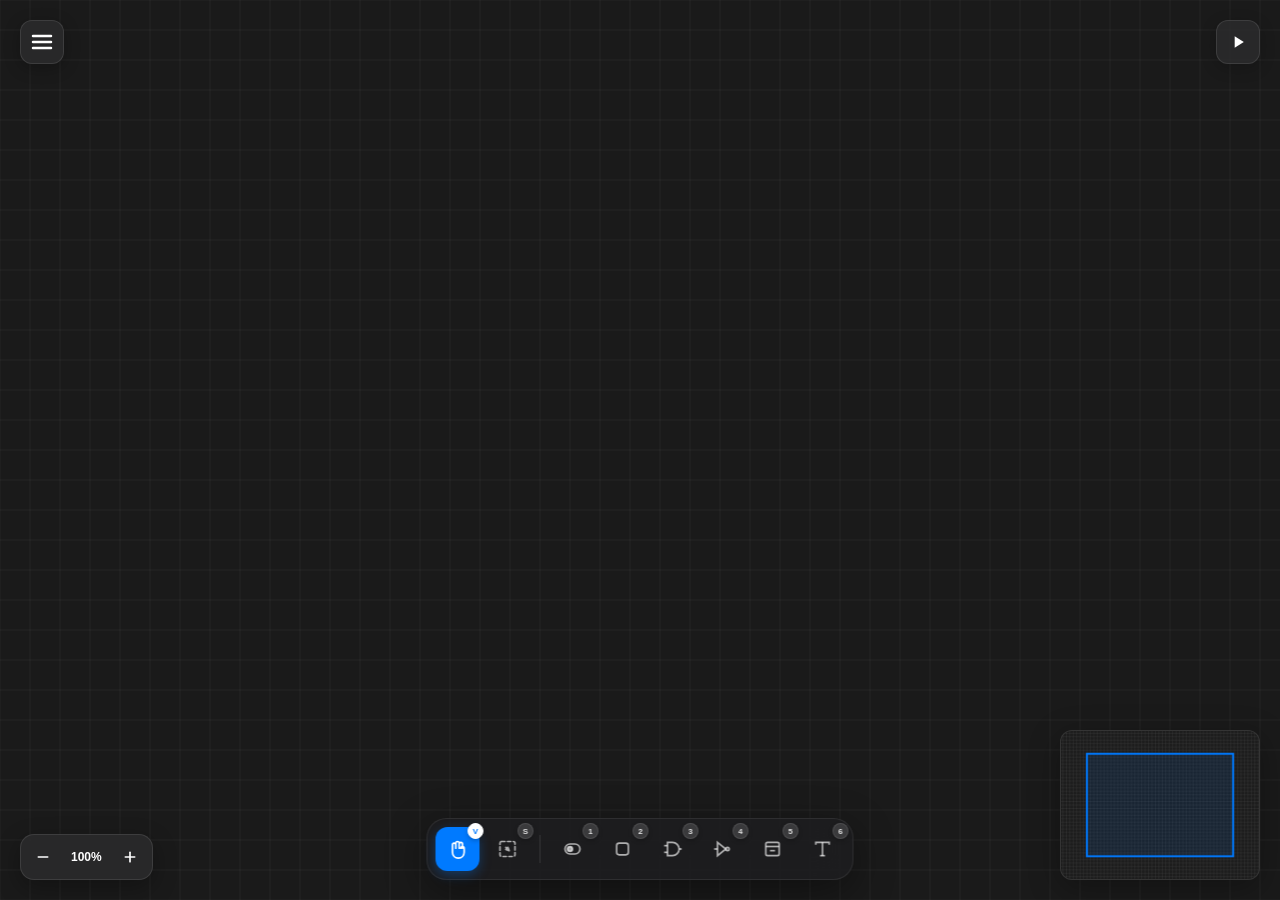
==== index.html @ 26de9832 "chore: adding workspace features" ====
<!doctype html>
<html lang="en">
  <head>
    <meta charset="UTF-8" />
    <meta
      name="viewport"
      content="width=device-width, initial-scale=1.0, maximum-scale=1.0, user-scalable=no"
    />
    <title>Logic Gate Simulator</title>
    <style>
      :root {
        /* Theme Colors */
        --color-canvas-bg: #1a1a1a;
        --color-panel-bg: rgba(30, 30, 30, 0.8);
        --color-panel-bg-opaque: rgba(30, 30, 32, 0.95);
        --color-dropdown-bg: rgba(30, 30, 32, 0.95);
        --color-button-bg: rgba(44, 44, 46, 0.8);
        --color-button-hover: rgba(60, 60, 62, 0.9);
        --color-nav-bg: rgba(30, 30, 32, 0.85);
        --color-editor-bg: #2c2c2e;
        --color-modal-bg: rgba(30, 30, 30, 0.95);
        --color-tooltip-bg: rgba(15, 15, 17, 0.95);
        --color-overlay-bg: rgba(0, 0, 0, 0.6);
        --color-badge-bg: #3a3a3c;
        
        /* Borders & Dividers */
        --color-border-default: rgba(255, 255, 255, 0.1);
        --color-border-subtle: rgba(255, 255, 255, 0.08);
        --color-border-divider: rgba(255, 255, 255, 0.12);
        --color-border-minimal: rgba(255, 255, 255, 0.05);

        /* Action & Accent Tones */
        --color-primary: #007aff;
        --color-primary-hover: #0066cc;
        --color-success: #34c759;
        --color-success-bg: rgba(52, 199, 89, 0.15);
        --color-success-border: rgba(52, 199, 89, 0.3);
        --color-success-hover: rgba(52, 199, 89, 0.25);
        --color-warning: #ffd60a;
        --color-warning-bg: rgba(255, 255, 255, 0.15);

        /* Text Variations */
        --color-text-main: #ffffff;
        --color-text-subtle: #f5f5f7;
        --color-text-muted: rgba(255, 255, 255, 0.65);
        --color-text-dimmed: rgba(255, 255, 255, 0.4);
        --color-text-badge: rgba(255, 255, 255, 0.85);
        --color-text-close: rgba(255, 255, 255, 0.6);
        --color-text-desc: rgba(255, 255, 255, 0.8);
      }

      * {
        margin: 0;
        padding: 0;
        box-sizing: border-box;
      }

      body {
        font-family:
          -apple-system, BlinkMacSystemFont, "Segoe UI", Roboto, sans-serif;
        overflow: hidden;
        background: var(--color-canvas-bg);
        width: 100vw;
        height: 100vh;
        /* Prevent bouncing on mobile */
        overscroll-behavior-y: none;
      }

      #canvas {
        display: block;
        cursor: grab;
        position: fixed;
        top: 0;
        left: 0;
        width: 100%;
        height: 100%;
        touch-action: none; /* Let JS handle touch entirely */
      }

      #canvas.grabbing {
        cursor: grabbing;
      }

      /* Minimap Styles */
      #minimap {
        position: fixed;
        bottom: 20px;
        right: 20px;
        width: 200px;
        height: 150px;
        background: var(--color-panel-bg);
        backdrop-filter: blur(10px);
        border: 1px solid var(--color-border-default);
        border-radius: 12px;
        box-shadow: 0 8px 32px rgba(0, 0, 0, 0.3);
        z-index: 1000;
        cursor: crosshair;
        touch-action: none;
      }

      /* CSS Tooltip Implementation */
      [data-tooltip] {
        position: relative;
      }
      [data-tooltip]::after {
        content: attr(data-tooltip);
        position: absolute;
        background: var(--color-tooltip-bg);
        backdrop-filter: blur(4px);
        border: 1px solid var(--color-border-default);
        color: var(--color-text-main);
        padding: 6px 10px;
        border-radius: 6px;
        font-size: 11px;
        font-weight: 500;
        white-space: nowrap;
        pointer-events: none;
        opacity: 0;
        transition: all 0.15s cubic-bezier(0.16, 1, 0.3, 1);
        box-shadow: 0 4px 12px rgba(0, 0, 0, 0.3);
        z-index: 10000;
      }
      [data-tooltip]:hover::after {
        opacity: 1;
      }

      [data-tooltip-pos="top"]::after {
        bottom: 125%;
        left: 50%;
        transform: translate(-50%, 4px);
      }
      [data-tooltip-pos="top"]:hover::after {
        transform: translate(-50%, 0);
      }

      [data-tooltip-pos="bottom"]::after {
        top: 125%;
        left: 50%;
        transform: translate(-50%, -4px);
      }
      [data-tooltip-pos="bottom"]:hover::after {
        transform: translate(-50%, 0);
      }

      [data-tooltip-pos="left"]::after {
        top: 50%;
        right: 125%;
        transform: translate(4px, -50%);
      }
      [data-tooltip-pos="left"]:hover::after {
        transform: translate(0, -50%);
      }

      [data-tooltip-pos="right"]::after {
        top: 50%;
        left: 125%;
        transform: translate(-4px, -50%);
      }
      [data-tooltip-pos="right"]:hover::after {
        transform: translate(0, -50%);
      }

      /* Hamburger Action Menu */
      .hamburger-menu {
        position: fixed;
        top: 20px;
        left: 20px;
        z-index: 2500;
      }

      .menu-btn {
        background: var(--color-button-bg);
        backdrop-filter: blur(10px);
        border: 1px solid var(--color-border-default);
        color: var(--color-text-main);
        width: 44px;
        height: 44px;
        border-radius: 12px;
        cursor: pointer;
        display: flex;
        align-items: center;
        justify-content: center;
        transition: all 0.2s ease;
        box-shadow: 0 4px 16px rgba(0, 0, 0, 0.25);
      }

      .menu-btn:hover {
        background: var(--color-button-hover);
        transform: scale(1.05);
      }

      .menu-btn:active {
        transform: scale(0.95);
      }

      .menu-dropdown {
        position: absolute;
        top: 54px;
        left: 0;
        background: var(--color-dropdown-bg);
        backdrop-filter: blur(20px);
        border: 1px solid var(--color-border-default);
        border-radius: 14px;
        padding: 6px;
        width: 220px;
        display: none;
        flex-direction: column;
        gap: 2px;
        box-shadow: 0 10px 30px rgba(0, 0, 0, 0.4);
      }

      .menu-dropdown.show {
        display: flex;
      }

      .menu-item {
        background: transparent;
        border: none;
        color: var(--color-text-subtle);
        padding: 10px 14px;
        border-radius: 8px;
        cursor: pointer;
        font-size: 13px;
        font-weight: 500;
        display: flex;
        justify-content: space-between;
        align-items: center;
        text-align: left;
        transition: background 0.15s;
        outline: none;
      }

      .menu-item:hover {
        background: var(--color-border-default);
      }

      .menu-shortcut {
        font-size: 10px;
        color: var(--color-text-dimmed);
        background: var(--color-border-subtle);
        padding: 2px 6px;
        border-radius: 4px;
        font-family: monospace;
      }

      .menu-divider {
        height: 1px;
        background: var(--color-border-subtle);
        margin: 4px 8px;
      }

      /* Play/Pause Simulation Button */
      .sim-control-btn {
        position: fixed;
        top: 20px;
        right: 20px;
        z-index: 2500;
        background: var(--color-success-bg);
        color: var(--color-success);
        border: 1px solid var(--color-success-border);
        width: 44px;
        height: 44px;
        border-radius: 12px;
        cursor: pointer;
        display: flex;
        align-items: center;
        justify-content: center;
        transition: all 0.2s ease;
        box-shadow: 0 4px 16px rgba(0, 0, 0, 0.2);
        outline: none;
      }

      .sim-control-btn:hover {
        background: var(--color-success-hover);
        transform: scale(1.05);
      }

      .sim-control-btn:active {
        transform: scale(0.95);
      }

      .sim-control-btn.stopped {
        background: var(--color-button-bg);
        color: var(--color-text-main);
        border: 1px solid var(--color-border-default);
      }

      .sim-control-btn.stopped:hover {
        background: var(--color-button-hover);
      }

      .sim-control-btn.stopped .pause-icon {
        display: none;
      }

      .sim-control-btn:not(.stopped) .play-icon {
        display: none;
      }

      /* Zoom Controls Group */
      .zoom-group {
        position: fixed;
        bottom: 20px;
        left: 20px;
        z-index: 2500;
        display: flex;
        align-items: center;
        background: var(--color-button-bg);
        backdrop-filter: blur(10px);
        border: 1px solid var(--color-border-default);
        border-radius: 14px;
        padding: 4px;
        box-shadow: 0 8px 24px rgba(0, 0, 0, 0.3);
      }

      .zoom-btn {
        background: transparent;
        border: none;
        color: var(--color-text-main);
        width: 36px;
        height: 36px;
        border-radius: 10px;
        cursor: pointer;
        display: flex;
        align-items: center;
        justify-content: center;
        transition: background 0.15s, transform 0.1s;
        outline: none;
      }

      .zoom-btn:hover {
        background: var(--color-border-default);
      }

      .zoom-btn:active {
        transform: scale(0.9);
      }

      .zoom-indicator {
        padding: 0 10px;
        color: var(--color-text-main);
        font-size: 12px;
        font-weight: 600;
        cursor: pointer;
        user-select: none;
        min-width: 48px;
        text-align: center;
        transition: opacity 0.15s;
      }

      .zoom-indicator:hover {
        opacity: 0.8;
      }

      /* Floating Bottom Navigation Menu */
      .nav-bar {
        position: fixed;
        bottom: 20px;
        left: 50%;
        transform: translateX(-50%);
        background: var(--color-nav-bg);
        backdrop-filter: blur(20px);
        border: 1px solid var(--color-border-subtle);
        border-radius: 20px;
        padding: 8px;
        display: flex;
        gap: 6px;
        box-shadow: 0 12px 40px rgba(0, 0, 0, 0.4);
        z-index: 2500;
      }

      .nav-item {
        background: transparent;
        border: none;
        width: 44px;
        height: 44px;
        border-radius: 12px;
        color: var(--color-text-muted);
        cursor: pointer;
        display: flex;
        align-items: center;
        justify-content: center;
        position: relative;
        outline: none;
        transition: all 0.2s cubic-bezier(0.16, 1, 0.3, 1);
      }

      .nav-item:hover {
        background: var(--color-border-subtle);
        color: var(--color-text-main);
      }

      .nav-item:active {
        transform: scale(0.92);
      }

      .nav-item.active {
        background: var(--color-primary);
        color: var(--color-text-main);
        box-shadow: 0 4px 12px rgba(0, 122, 255, 0.3);
      }

      .nav-item.active:hover {
        background: var(--color-primary-hover);
      }

      .nav-divider {
        width: 1px;
        height: 28px;
        background: var(--color-border-divider);
        margin: auto 4px;
        flex-shrink: 0;
      }

      .nav-item .shortcut {
        position: absolute;
        top: -4px;
        right: -4px;
        background: var(--color-badge-bg);
        border: 1px solid var(--color-border-default);
        color: var(--color-text-badge);
        width: 16px;
        height: 16px;
        border-radius: 50%;
        display: flex;
        align-items: center;
        justify-content: center;
        font-size: 8px;
        font-weight: 700;
        box-shadow: 0 2px 4px rgba(0, 0, 0, 0.2);
        pointer-events: none;
      }

      .nav-item.active .shortcut {
        background: var(--color-text-main);
        color: var(--color-primary);
        border-color: var(--color-text-main);
      }

      .component-popup {
        position: fixed;
        background: var(--color-panel-bg-opaque);
        backdrop-filter: blur(10px);
        border-radius: 12px;
        padding: 8px;
        box-shadow: 0 8px 32px rgba(0, 0, 0, 0.5);
        z-index: 2000;
        display: none;
      }

      .component-popup.show {
        display: block;
      }

      .popup-item {
        padding: 12px 20px;
        color: var(--color-text-main);
        cursor: pointer;
        border-radius: 8px;
        transition: background 0.2s;
        font-size: 14px;
      }

      .popup-item:hover,
      .popup-item.selected {
        background: var(--color-border-default);
      }

      .label-editor {
        position: fixed;
        display: none;
        z-index: 3000;
        background: var(--color-editor-bg);
        color: var(--color-text-main);
        border: 2px solid var(--color-primary);
        border-radius: 6px;
        padding: 2px 6px;
        font-family: sans-serif;
        font-size: 14px;
        font-weight: 600;
        outline: none;
        min-width: 100px;
        box-shadow: 0 8px 24px rgba(0, 0, 0, 0.5);
      }

      /* Help & Workspace Modal Styles */
      .modal-overlay {
        position: fixed;
        top: 0;
        left: 0;
        width: 100vw;
        height: 100vh;
        background: var(--color-overlay-bg);
        backdrop-filter: blur(4px);
        z-index: 4000;
        display: flex;
        align-items: center;
        justify-content: center;
        opacity: 0;
        pointer-events: none;
        transition: opacity 0.2s;
      }

      .modal-overlay.show {
        opacity: 1;
        pointer-events: auto;
      }

      .help-content {
        background: var(--color-modal-bg);
        border: 1px solid var(--color-border-default);
        border-radius: 16px;
        padding: 24px;
        width: 520px;
        max-width: 90vw;
        max-height: 90vh;
        overflow-y: auto;
        box-shadow: 0 16px 48px rgba(0, 0, 0, 0.5);
        color: var(--color-text-main);
        transform: translateY(20px);
        transition: transform 0.2s;
      }

      .modal-overlay.show .help-content {
        transform: translateY(0);
      }

      .help-header {
        display: flex;
        justify-content: space-between;
        align-items: center;
        margin-bottom: 20px;
        border-bottom: 1px solid var(--color-border-default);
        padding-bottom: 12px;
      }

      .help-header h2 {
        font-size: 18px;
        font-weight: 600;
      }

      #closeHelpBtn, #closeWorkspaceBtn {
        background: none;
        border: none;
        color: var(--color-text-close);
        font-size: 24px;
        cursor: pointer;
        transition: color 0.2s;
        outline: none;
      }

      #closeHelpBtn:hover, #closeWorkspaceBtn:hover {
        color: var(--color-text-main);
      }

      .help-grid {
        display: flex;
        flex-direction: column;
        gap: 12px;
      }

      .help-row {
        display: flex;
        justify-content: space-between;
        align-items: center;
        border-bottom: 1px solid var(--color-border-minimal);
        padding-bottom: 8px;
      }

      .help-row:last-child {
        border-bottom: none;
        padding-bottom: 0;
      }

      .help-key {
        background: var(--color-warning-bg);
        padding: 4px 8px;
        border-radius: 6px;
        font-family: monospace;
        font-size: 13px;
        color: var(--color-warning);
      }

      .help-desc {
        font-size: 14px;
        color: var(--color-text-desc);
        text-align: right;
      }

      /* Workspace Custom List Styles */
      .workspace-item {
        display: flex;
        justify-content: space-between;
        align-items: center;
        padding: 12px 14px;
        background: rgba(255, 255, 255, 0.03);
        border: 1px solid var(--color-border-subtle);
        border-radius: 10px;
        transition: all 0.2s ease;
        margin-bottom: 8px;
      }
      .workspace-item:hover {
        background: rgba(255, 255, 255, 0.06);
        border-color: rgba(255, 255, 255, 0.15);
      }
      .workspace-item.active {
        border-color: var(--color-primary);
        background: rgba(0, 122, 255, 0.08);
      }
      .workspace-name-container {
        display: flex;
        flex-direction: column;
        gap: 3px;
        overflow: hidden;
        padding-right: 8px;
      }
      .workspace-name {
        font-weight: 600;
        font-size: 14px;
        color: var(--color-text-main);
        white-space: nowrap;
        text-overflow: ellipsis;
        overflow: hidden;
      }
      .workspace-status {
        font-size: 11px;
        color: var(--color-text-dimmed);
      }
      .workspace-item.active .workspace-status {
        color: var(--color-success);
        font-weight: 600;
      }
      .workspace-actions {
        display: flex;
        gap: 6px;
        flex-shrink: 0;
      }
      .workspace-action-btn {
        background: var(--color-button-bg);
        border: 1px solid var(--color-border-subtle);
        color: var(--color-text-subtle);
        padding: 6px 12px;
        border-radius: 8px;
        cursor: pointer;
        font-size: 12px;
        font-weight: 500;
        transition: all 0.15s ease;
      }
      .workspace-action-btn:hover {
        background: var(--color-button-hover);
        color: var(--color-text-main);
      }
      .workspace-action-btn.delete {
        color: #ff453a;
        border-color: rgba(255, 69, 58, 0.2);
      }
      .workspace-action-btn.delete:hover {
        background: rgba(255, 69, 58, 0.15);
        border-color: #ff453a;
      }
      #newWorkspaceName:focus {
        border-color: var(--color-primary) !important;
        outline: none;
      }

      /* Mobile Responsive Layout */
      @media (max-width: 768px) {
        .nav-bar {
          width: auto;
          max-width: 95vw;
          padding: 6px;
          gap: 4px;
          bottom: 12px;
          overflow-x: auto;
          justify-content: center;
          -webkit-overflow-scrolling: touch;
        }

        .nav-item {
          width: 38px;
          height: 38px;
          flex-shrink: 0;
        }

        .nav-item .shortcut {
          display: none; /* Hide shortcut badge on mobile */
        }

        #minimap {
          width: 110px !important;
          height: 82px !important;
          bottom: 70px;
          right: 12px;
        }

        .zoom-group {
          bottom: 70px;
          left: 12px;
          padding: 2px;
        }

        .zoom-btn {
          width: 32px;
          height: 32px;
        }

        .zoom-indicator {
          font-size: 11px;
          min-width: 40px;
        }

        /* Disable tooltips on mobile interfaces to avoid touch clutter */
        [data-tooltip]::after {
          display: none !important;
        }

        .help-content {
          width: 95vw;
          padding: 16px;
          margin: 10px;
        }
      }
    </style>
  </head>
  <body>
    <canvas id="canvas"></canvas>
    <canvas id="minimap"></canvas>

    <!-- Top Left Hamburger Menu -->
    <div class="hamburger-menu">
      <button class="menu-btn" id="menuBtn" data-tooltip="Menu" data-tooltip-pos="right">
        <svg width="24" height="24" viewBox="0 0 24 24" fill="none" stroke="currentColor" stroke-width="2.5" stroke-linecap="round">
          <line x1="3" y1="12" x2="21" y2="12"></line>
          <line x1="3" y1="6" x2="21" y2="6"></line>
          <line x1="3" y1="18" x2="21" y2="18"></line>
        </svg>
      </button>
      <div class="menu-dropdown" id="menuDropdown">
        <button class="menu-item" id="workspacesBtn">📂 Workspaces</button>
        <div class="menu-divider"></div>
        <button class="menu-item" id="createIcBtn">📦 Create IC <span class="menu-shortcut">G</span></button>
        <button class="menu-item" id="unpackIcBtn">💥 Unpack IC <span class="menu-shortcut">Shift+G</span></button>
        <div class="menu-divider"></div>
        <button class="menu-item" id="copyBtn">📄 Copy <span class="menu-shortcut">Ctrl+C</span></button>
        <button class="menu-item" id="pasteBtn">📋 Paste <span class="menu-shortcut">Ctrl+V</span></button>
        <button class="menu-item" id="deleteBtn">🗑 Delete <span class="menu-shortcut">Del</span></button>
        <div class="menu-divider"></div>
        <button class="menu-item" id="exportBtn">📤 Export</button>
        <button class="menu-item" id="importBtn">📥 Import</button>
        <div class="menu-divider"></div>
        <button class="menu-item" id="helpBtn">❓ Help <span class="menu-shortcut">H</span></button>
      </div>
    </div>

    <!-- Hidden File Import Element -->
    <input type="file" id="importInput" accept=".json" style="display: none" />

    <!-- Top Right Play/Pause Simulation Control -->
    <button class="sim-control-btn stopped" id="toggleSimBtn" data-tooltip="Play Simulation (Space)" data-tooltip-pos="left">
      <svg class="play-icon" width="20" height="20" viewBox="0 0 24 24" fill="currentColor">
        <path d="M8 5v14l11-7z"/>
      </svg>
      <svg class="pause-icon" width="20" height="20" viewBox="0 0 24 24" fill="currentColor">
        <path d="M6 19h4V5H6v14zm8-14v14h4V5h-4z"/>
      </svg>
    </button>

    <!-- Bottom Left Zoom Control Group -->
    <div class="zoom-group">
      <button id="zoomOutBtn" class="zoom-btn" data-tooltip="Zoom Out" data-tooltip-pos="top">
        <svg width="16" height="16" viewBox="0 0 24 24" fill="none" stroke="currentColor" stroke-width="2.5" stroke-linecap="round">
          <line x1="5" y1="12" x2="19" y2="12"/>
        </svg>
      </button>
      <div class="zoom-indicator" id="zoomIndicator" title="Reset View (Cmd/Ctrl + 0)" data-tooltip="Reset View" data-tooltip-pos="top">
        100%
      </div>
      <button id="zoomInBtn" class="zoom-btn" data-tooltip="Zoom In" data-tooltip-pos="top">
        <svg width="16" height="16" viewBox="0 0 24 24" fill="none" stroke="currentColor" stroke-width="2.5" stroke-linecap="round">
          <line x1="12" y1="5" x2="12" y2="19"/>
          <line x1="5" y1="12" x2="19" y2="12"/>
        </svg>
      </button>
    </div>

    <!-- Floating Bottom Navigation Menu (Icon-only with hotkey badges) -->
    <div class="nav-bar">
      <button class="nav-item active" id="modePan" data-tooltip="Pan Mode" data-tooltip-pos="top">
        <svg width="20" height="20" viewBox="0 0 24 24" fill="none" stroke="currentColor" stroke-width="2" stroke-linecap="round" stroke-linejoin="round">
          <path d="M18 11V6a2 2 0 0 0-2-2v0a2 2 0 0 0-2 2v5m0-5V5a2 2 0 0 0-2-2v0a2 2 0 0 0-2 2v6m0-6V7a2 2 0 0 0-2-2v0a2 2 0 0 0-2 2v9c0 4 3 7 7 7s7-3 7-7v-5a2 2 0 0 0-2-2v0a2 2 0 0 0-2 2"/>
        </svg>
        <span class="shortcut">V</span>
      </button>
      <button class="nav-item" id="modeSelect" data-tooltip="Select Mode" data-tooltip-pos="top">
        <svg width="20" height="20" viewBox="0 0 24 24" fill="none" stroke="currentColor" stroke-width="2" stroke-linecap="round" stroke-linejoin="round">
          <rect x="3" y="3" width="18" height="18" rx="2" stroke-dasharray="4 3"/>
          <path d="M10 10l4 4m0 0l-1.5-4M14 14l-4-1.5"/>
        </svg>
        <span class="shortcut">S</span>
      </button>
      <div class="nav-divider"></div>
      <button class="nav-item" data-type="input" data-tooltip="Input Toggle" data-tooltip-pos="top">
        <svg width="20" height="20" viewBox="0 0 24 24" fill="none" stroke="currentColor" stroke-width="2">
          <rect x="3" y="6" width="18" height="12" rx="6"/>
          <circle cx="9" cy="12" r="3" fill="currentColor"/>
        </svg>
        <span class="shortcut">1</span>
      </button>
      <button class="nav-item" data-type="output" data-tooltip="Output LED" data-tooltip-pos="top">
        <svg width="20" height="20" viewBox="0 0 24 24" fill="none" stroke="currentColor" stroke-width="2">
          <rect x="5" y="5" width="14" height="14" rx="3"/>
        </svg>
        <span class="shortcut">2</span>
      </button>
      <button class="nav-item" data-type="gate" data-tooltip="AND Gate" data-tooltip-pos="top">
        <svg width="20" height="20" viewBox="0 0 24 24" fill="none" stroke="currentColor" stroke-width="2">
          <path d="M6 4h6a8 8 0 0 1 8 8v0a8 8 0 0 1-8 8H6V4z"/>
          <line x1="2" y1="8" x2="6" y2="8"/>
          <line x1="2" y1="16" x2="6" y2="16"/>
          <line x1="20" y1="12" x2="23" y2="12"/>
        </svg>
        <span class="shortcut">3</span>
      </button>
      <button class="nav-item" data-type="not_gate" data-tooltip="NOT Gate" data-tooltip-pos="top">
        <svg width="20" height="20" viewBox="0 0 24 24" fill="none" stroke="currentColor" stroke-width="2">
          <polygon points="6,4 16,12 6,20"/>
          <circle cx="18" cy="12" r="2"/>
          <line x1="2" y1="12" x2="6" y2="12"/>
        </svg>
        <span class="shortcut">4</span>
      </button>
      <button class="nav-item" data-type="label_box" data-tooltip="Label Box" data-tooltip-pos="top">
        <svg width="20" height="20" viewBox="0 0 24 24" fill="none" stroke="currentColor" stroke-width="2">
          <rect x="4" y="4" width="16" height="16" rx="2"/>
          <line x1="4" y1="9" x2="20" y2="9"/>
          <path d="M9 14h6"/>
        </svg>
        <span class="shortcut">5</span>
      </button>
      <button class="nav-item" data-type="label" data-tooltip="Overlay Label" data-tooltip-pos="top">
        <svg width="20" height="20" viewBox="0 0 24 24" fill="none" stroke="currentColor" stroke-width="2">
          <polyline points="4,7 4,4 20,4 20,7"/>
          <line x1="12" y1="4" x2="12" y2="20"/>
          <line x1="9" y1="20" x2="15" y2="20"/>
        </svg>
        <span class="shortcut">6</span>
      </button>
    </div>

    <!-- Right-click or Connection Release Dropdown Panel -->
    <div class="component-popup" id="componentPopup">
      <div class="popup-item" data-type="input">Input</div>
      <div class="popup-item" data-type="output">Output</div>
      <div class="popup-item" data-type="gate">AND Gate</div>
      <div class="popup-item" data-type="not_gate">NOT Gate</div>
      <div class="popup-item" data-type="label_box">Label Box</div>
      <div class="popup-item" data-type="label">Label</div>
    </div>

    <!-- Help Modal -->
    <div class="modal-overlay" id="helpModal">
      <div class="help-content">
        <div class="help-header">
          <h2>Keyboard Shortcuts</h2>
          <button id="closeHelpBtn">&times;</button>
        </div>
        <div class="help-grid">
          <div class="help-row">
            <span class="help-key">H</span
            ><span class="help-desc">Show / Hide Help Menu</span>
          </div>
          <div class="help-row">
            <span class="help-key">Space</span
            ><span class="help-desc">Play / Pause Simulation</span>
          </div>
          <div class="help-row">
            <span class="help-key">1 - 6</span
            ><span class="help-desc">Add Component (6 for Overlay Label)</span>
          </div>
          <div class="help-row">
            <span class="help-key">V</span
            ><span class="shortcut">Pan Mode</span>
          </div>
          <div class="help-row">
            <span class="help-key">S</span
            ><span class="help-desc">Select Mode</span>
          </div>
          <div class="help-row">
            <span class="help-key">G</span
            ><span class="help-desc">Create Custom IC from Selection</span>
          </div>
          <div class="help-row">
            <span class="help-key">Shift + G</span
            ><span class="help-desc">Unpack / Explode Selected IC</span>
          </div>
          <div class="help-row">
            <span class="help-key">Cmd/Ctrl + Z</span
            ><span class="help-desc">Undo</span>
          </div>
          <div class="help-row">
            <span class="help-key">Cmd/Ctrl + Y / Shift+Z</span
            ><span class="help-desc">Redo</span>
          </div>
          <div class="help-row">
            <span class="help-key">Cmd/Ctrl + C</span
            ><span class="help-desc">Copy Selected</span>
          </div>
          <div class="help-row">
            <span class="help-key">Cmd/Ctrl + Shift + C</span
            ><span class="help-desc">Copy IC Internals</span>
          </div>
          <div class="help-row">
            <span class="help-key">Cmd/Ctrl + V</span
            ><span class="help-desc">Paste</span>
          </div>
          <div class="help-row">
            <span class="help-key">Cmd/Ctrl + A</span
            ><span class="help-desc">Select All</span>
          </div>
          <div class="help-row">
            <span class="help-key">Delete / Backspace</span
            ><span class="help-desc">Delete Selected</span>
          </div>
          <div class="help-row">
            <span class="help-key">Cmd/Ctrl + 0</span
            ><span class="help-desc">Reset View</span>
          </div>
          <div class="help-row">
            <span class="help-key">+ / -</span
            ><span class="help-desc">Zoom In / Zoom Out</span>
          </div>
          <div class="help-row">
            <span class="help-key">Escape</span
            ><span class="help-desc">Deselect / Cancel</span>
          </div>
          <div class="help-row">
            <span class="help-key">Double Click / Tap</span
            ><span class="help-desc">Reset Wire / Edit Label</span>
          </div>
        </div>
      </div>
    </div>

    <!-- Workspace Modal -->
    <div class="modal-overlay" id="workspaceModal">
      <div class="help-content" style="width: 450px;">
        <div class="help-header">
          <h2>Manage Workspaces</h2>
          <button id="closeWorkspaceBtn">&times;</button>
        </div>
        <div style="margin-bottom: 20px; display: flex; gap: 8px;">
          <input type="text" id="newWorkspaceName" placeholder="Workspace name..." style="flex: 1; padding: 10px 14px; border-radius: 8px; border: 1px solid var(--color-border-default); background: var(--color-editor-bg); color: var(--color-text-main); font-size: 14px;" />
          <button id="saveWorkspaceBtn" style="background: var(--color-primary); color: white; border: none; padding: 10px 16px; border-radius: 8px; font-weight: 500; cursor: pointer; transition: background 0.1s;">Save Current</button>
        </div>
        <div id="workspaceList" style="display: flex; flex-direction: column; max-height: 300px; overflow-y: auto; border-top: 1px solid var(--color-border-subtle); padding-top: 12px;">
          <!-- Managed workspaces generated programmatically -->
        </div>
      </div>
    </div>

    <input
      type="text"
      id="labelEditor"
      class="label-editor"
      autocomplete="off"
      spellcheck="false"
    />

    <script>
      const canvas = document.getElementById("canvas");
      const ctx = canvas.getContext("2d");
      const minimapCanvas = document.getElementById("minimap");
      const minimapCtx = minimapCanvas.getContext("2d");
      const popup = document.getElementById("componentPopup");
      const zoomIndicator = document.getElementById("zoomIndicator");
      const labelEditor = document.getElementById("labelEditor");
      const toggleSimBtn = document.getElementById("toggleSimBtn");
      const exportBtn = document.getElementById("exportBtn");
      const importBtn = document.getElementById("importBtn");
      const importInput = document.getElementById("importInput");
      const helpBtn = document.getElementById("helpBtn");
      const helpModal = document.getElementById("helpModal");
      const closeHelpBtn = document.getElementById("closeHelpBtn");
      const createIcBtn = document.getElementById("createIcBtn");
      const unpackIcBtn = document.getElementById("unpackIcBtn");
      const copyBtn = document.getElementById("copyBtn");
      const pasteBtn = document.getElementById("pasteBtn");
      const deleteBtn = document.getElementById("deleteBtn");

      // Workspace Control Elements
      const workspacesBtn = document.getElementById("workspacesBtn");
      const workspaceModal = document.getElementById("workspaceModal");
      const closeWorkspaceBtn = document.getElementById("closeWorkspaceBtn");
      const saveWorkspaceBtn = document.getElementById("saveWorkspaceBtn");
      const newWorkspaceNameInput = document.getElementById("newWorkspaceName");
      const workspaceList = document.getElementById("workspaceList");

      // Menu Toggle Elements
      const menuBtn = document.getElementById("menuBtn");
      const menuDropdown = document.getElementById("menuDropdown");

      // Design Token Theme Configuration (JavaScript/Canvas colors)
      const THEME = {
        // Canvas & Grid lines
        gridLine: "rgba(255, 255, 255, 0.05)",
        canvasBg: "#1a1a1a",

        // Selection & Component highlighting bounds
        selectionFill: "rgba(0, 122, 255, 0.15)",
        selectionStroke: "#007aff",
        highlightFill: "rgba(255, 214, 10, 0.1)",
        highlightStroke: "#ffd60a",

        // Label Box Components
        labelBoxSelectedBg: "rgba(30, 42, 58, 0.7)",
        labelBoxSelectedBorder: "#007aff",
        labelBoxDefaultBg: "rgba(38, 38, 38, 0.6)",
        labelBoxDefaultBorder: "#444444",
        labelBoxTextSelected: "#007aff",
        labelBoxTextDefault: "#8e8e93",
        labelBoxHandleSelected: "#007aff",
        labelBoxHandleDefault: "#444444",
        labelBoxGripSelected: "rgba(255, 255, 255, 0.6)",
        labelBoxGripDefault: "rgba(255, 255, 255, 0.2)",

        // Label Overlay Components
        labelOverlaySelectedBg: "rgba(0, 122, 255, 0.1)",
        labelOverlaySelectedStroke: "#007aff",
        labelOverlayText: "white",

        // Input & Output Components
        labelText: "#a2a2a7",
        inputActiveBg: "#34c759",
        inputInactiveBg: "#3a3a3c",
        knobBg: "white",
        outputActiveBg: "#34c759",
        outputInactiveBg: "#2c2c2e",
        outputActiveBorder: "#34c759",
        outputInactiveBorder: "#48484a",
        outputActiveGlow: "rgba(52, 199, 89, 0.4)",

        // Standard Logic Gates
        gateActiveBg: "#5856d6",
        gateInactiveBg: "#2c2c2e",
        gateActiveBorder: "#7d7aff",
        gateInactiveBorder: "#48484a",
        gateActiveText: "white",
        gateInactiveText: "#8e8e93",

        // Custom Integrated Circuits
        customIcBg: "#2c2c2e",
        customIcBorder: "#48484a",
        customIcLabel: "white",
        customIcPinLabel: "#a2a2a7",

        // Connectors / Pins
        pinInputFill: "#007aff",
        pinOutputFill: "#ff9500",
        pinSelectedStroke: "#ffd60a",
        pinSelectedGlow: "#ffd60a",
        pinCenterDot: "white",
        pinHoverGlowInputStart: "rgba(0, 122, 255, 0.4)",
        pinHoverGlowInputEnd: "rgba(0, 122, 255, 0)",
        pinHoverGlowOutputStart: "rgba(255, 149, 0, 0.4)",
        pinHoverGlowOutputEnd: "rgba(255, 149, 0, 0)",

        // Wire Graphics
        wireBackground: "#1a1a1a",
        wireActive: "#34c759",
        wireInactive: "#666",
        wireSelected: "#34c759",
        wireSelectedGlow: "#34c759",
        wireSelectedInner: "rgba(255, 255, 255, 0.5)",
        wireDragging: "#007aff",

        // Routing Waypoints
        waypointActiveBg: "#ffd60a",
        waypointInactiveBg: "#2c2c2e",
        waypointActiveStroke: "#ffd60a",
        waypointInactiveStroke: "#34c759",
        waypointShadow: "#ffd60a",

        // Minimap Render Properties
        minimapLabelBg: "#444444",
        minimapLabelBorder: "#666666",
        minimapViewportBg: "rgba(0, 122, 255, 0.1)",
        minimapViewportBorder: "#007aff",
      };

      // Constants
      const GRID_SIZE = 30;
      const PIN_RADIUS = 6;
      const COMPONENT_WIDTH = 90;
      const COMPONENT_HEIGHT = 60;

      // Canvas state
      let camera = { x: 0, y: 0, zoom: 1 };
      let components = [];
      let wires = [];
      let nextId = 1;
      let dpr = window.devicePixelRatio || 1;

      // Workspaces State
      let workspaces = [];
      let activeWorkspaceId = "default";

      // Minimap State
      let isDraggingMinimap = false;
      let minimapConfig = {
        mapMinX: 0,
        mapMinY: 0,
        mapScale: 1,
        offsetX: 0,
        offsetY: 0,
      };

      // Interaction state
      let isSelectMode = false;
      let isDraggingCanvas = false;
      let isDraggingComponent = null;
      let isResizingComponent = null;
      let resizeStart = { w: 0, h: 0 };
      let isDraggingPin = null;
      let dragStart = { x: 0, y: 0 };
      let mousePos = { x: 0, y: 0 };
      let popupVisible = false;
      let popupSelectedIndex = 0;
      let popupSourcePin = null;
      let hoveredPin = null;
      let selectedPin = null;
      let selectedWire = null;
      let selectedWaypoint = null;
      let selectedComponents = [];
      let editingComponent = null;
      let clipboard = null;
      let pasteOffset = GRID_SIZE;

      let dragStartMousePos = { x: 0, y: 0 };
      let pinDragDidMove = false;

      let dragStartWorld = { x: 0, y: 0 };
      let selectedComponentsInitPos = [];
      let componentDragDidMove = false;
      let isSelectingBox = false;
      let selectionBoxStart = { x: 0, y: 0 };
      let selectionBoxEnd = { x: 0, y: 0 };

      // Waypoints state
      let isDraggingWaypoint = null;
      let potentialWaypoint = null;
      let affectedWiresInitWaypoints = [];

      // History state (Undo/Redo & AutoSave)
      let undoStack = [];
      let redoStack = [];
      let historyTempState = null;

      if (!ctx.roundRect) {
        ctx.roundRect = function (x, y, width, height, radius) {
          if (typeof radius === "number") {
            radius = { tl: radius, tr: radius, br: radius, bl: radius };
          }
          this.beginPath();
          this.moveTo(x + radius.tl, y);
          this.lineTo(x + width - radius.tr, y);
          this.quadraticCurveTo(x + width, y, x + width, y + radius.tr);
          this.lineTo(x + width, y + height - radius.br);
          this.quadraticCurveTo(
            x + width,
            y + height,
            x + width - radius.br,
            y + height,
          );
          this.lineTo(x + radius.bl, y + height);
          this.quadraticCurveTo(x, y + height, x, y + height - radius.bl);
          this.lineTo(x, y + radius.tl);
          this.quadraticCurveTo(x, y, x + radius.tl, y);
          this.closePath();
        };
      }

      class Component {
        constructor(type, x, y) {
          this.id = nextId++;
          this.type = type;
          this.x = x;
          this.y = y;
          this.width = COMPONENT_WIDTH;
          this.height = COMPONENT_HEIGHT;
          this.label = "";

          if (type === "label_box") {
            const snap = GRID_SIZE / 2;
            this.width = Math.round(250 / snap) * snap;
            this.height = Math.round(180 / snap) * snap;
            this.label = "Circuit Label";
            this.inputs = [];
            this.outputs = [];
          } else if (type === "label") {
            this.width = 150;
            this.height = 40;
            this.label = "Label Text";
            this.inputs = [];
            this.outputs = [];
          } else if (type === "input") {
            this.state = false;
            this.outputs = [
              { x: this.width, y: this.height / 2, connections: [] },
            ];
            this.inputs = [];
          } else if (type === "output") {
            this.width = GRID_SIZE;
            this.height = GRID_SIZE;
            this.inputs = [{ x: 0, y: this.height / 2, connections: [] }];
            this.outputs = [];
            this.state = false;
          } else if (type === "gate") {
            this.state = false;
            this.inputs = [
              { x: 0, y: this.height * 0.25, connections: [] },
              { x: 0, y: this.height * 0.75, connections: [] },
            ];
            this.outputs = [
              { x: this.width, y: this.height / 2, connections: [] },
            ];
          } else if (type === "not_gate") {
            this.state = false;
            this.inputs = [{ x: 0, y: this.height / 2, connections: [] }];
            this.outputs = [
              { x: this.width, y: this.height / 2, connections: [] },
            ];
          } else if (type === "custom_ic") {
            this.internalComponents = [];
            this.internalWires = [];
            this.inputs = [];
            this.outputs = [];
            this.label = "Custom IC";
          }

          this.nextState = this.state;
        }

        resetLogicState() {
          if (this.type === "custom_ic") {
            this.internalComponents.forEach(
              (c) => c.resetLogicState && c.resetLogicState(),
            );
          } else if (this.type !== "label_box" && this.type !== "label") {
            this.state = false;
            this.nextState = false;
          }
        }

        getOutputState(pin) {
          if (this.type === "custom_ic") {
            const internalComp = this.internalComponents.find(
              (c) => c.id === pin.internalSourceId,
            );
            return internalComp ? internalComp.state : false;
          }
          return this.state;
        }

        draw() {
          if (this.type === "label") {
            ctx.save();
            if (selectedComponents.includes(this)) {
              ctx.fillStyle = THEME.labelOverlaySelectedBg;
              ctx.strokeStyle = THEME.labelOverlaySelectedStroke;
              ctx.setLineDash([4, 4]);
              ctx.lineWidth = 1;
              ctx.roundRect(this.x, this.y, this.width, this.height, 4);
              ctx.fill();
              ctx.stroke();
            }
            ctx.fillStyle = THEME.labelOverlayText;
            ctx.font = "bold 18px sans-serif";
            ctx.textAlign = "center";
            ctx.textBaseline = "middle";
            ctx.fillText(this.label, this.x + this.width / 2, this.y + this.height / 2);
            ctx.restore();
            return;
          }

          if (this.type === "label_box") {
            ctx.save();
            
            const radius = 12;
            const isSelected = selectedComponents.includes(this);

            // Semi-transparent background, opaque border
            if (isSelected) {
              ctx.fillStyle = THEME.labelBoxSelectedBg;
              ctx.strokeStyle = THEME.labelBoxSelectedBorder;
              ctx.lineWidth = 2.5;
            } else {
              ctx.fillStyle = THEME.labelBoxDefaultBg;
              ctx.strokeStyle = THEME.labelBoxDefaultBorder;
              ctx.lineWidth = 2;
            }

            ctx.beginPath();
            ctx.roundRect(this.x, this.y, this.width, this.height, radius);
            ctx.fill();
            ctx.stroke();

            // Label text
            ctx.fillStyle = isSelected ? THEME.labelBoxTextSelected : THEME.labelBoxTextDefault;
            ctx.font = "600 14px sans-serif";
            ctx.textAlign = "left";
            ctx.textBaseline = "top";
            ctx.fillText(this.label, this.x + 16, this.y + 16);

            // Solid Resize Handle
            ctx.save();
            ctx.beginPath();
            ctx.roundRect(this.x, this.y, this.width, this.height, radius);
            ctx.clip(); 

            const handleColor = isSelected ? THEME.labelBoxHandleSelected : THEME.labelBoxHandleDefault;
            ctx.fillStyle = handleColor; 
            
            const handleSize = 22;
            ctx.beginPath();
            ctx.moveTo(this.x + this.width - handleSize, this.y + this.height);
            ctx.lineTo(this.x + this.width, this.y + this.height - handleSize);
            ctx.lineTo(this.x + this.width, this.y + this.height);
            ctx.closePath();
            ctx.fill();

            // Diagonal grip lines inside handle
            ctx.strokeStyle = isSelected ? THEME.labelBoxGripSelected : THEME.labelBoxGripDefault;
            ctx.lineWidth = 1.5;
            ctx.beginPath();
            ctx.moveTo(this.x + this.width - 5, this.y + this.height - 11);
            ctx.lineTo(this.x + this.width - 11, this.y + this.height - 5);
            ctx.moveTo(this.x + this.width - 5, this.y + this.height - 7);
            ctx.lineTo(this.x + this.width - 7, this.y + this.height - 5);
            ctx.stroke();

            ctx.restore();
            ctx.restore();
            return;
          }

          ctx.save();

          if (selectedComponents.includes(this)) {
            ctx.save();
            ctx.fillStyle = THEME.highlightFill;
            ctx.strokeStyle = THEME.highlightStroke;
            ctx.lineWidth = 2;
            ctx.beginPath();
            ctx.roundRect(
              this.x - 4,
              this.y - 4,
              this.width + 8,
              this.height + 8,
              8,
            );
            ctx.fill();
            ctx.stroke();
            ctx.restore();
          }

          if (this.type === "input") {
            if (this.label) {
              ctx.save();
              ctx.fillStyle = THEME.labelText;
              ctx.font = "bold 11px sans-serif";
              ctx.textAlign = "center";
              ctx.textBaseline = "bottom";
              ctx.fillText(this.label, this.x + this.width / 2, this.y - 4);
              ctx.restore();
            }

            const toggleWidth = 60;
            const toggleHeight = 32;
            const toggleX = this.x + (this.width - toggleWidth) / 2;
            const toggleY = this.y + (this.height - toggleHeight) / 2;

            ctx.fillStyle = this.state ? THEME.inputActiveBg : THEME.inputInactiveBg;
            ctx.beginPath();
            ctx.roundRect(toggleX, toggleY, toggleWidth, toggleHeight, 8);
            ctx.fill();

            const knobSize = 24;
            const knobX = this.state
              ? toggleX + toggleWidth - knobSize - 4
              : toggleX + 4;
            const knobY = toggleY + 4;

            ctx.fillStyle = THEME.knobBg;
            ctx.beginPath();
            ctx.roundRect(knobX, knobY, knobSize, knobSize, 6);
            ctx.fill();
          } else if (this.type === "output") {
            if (this.label) {
              ctx.save();
              ctx.fillStyle = THEME.labelText;
              ctx.font = "bold 11px sans-serif";
              ctx.textAlign = "center";
              ctx.textBaseline = "bottom";
              ctx.fillText(this.label, this.x + this.width / 2, this.y - 4);
              ctx.restore();
            }

            ctx.fillStyle = this.state ? THEME.outputActiveBg : THEME.outputInactiveBg;
            ctx.strokeStyle = this.state ? THEME.outputActiveBorder : THEME.outputInactiveBorder;
            ctx.lineWidth = 3;

            ctx.beginPath();
            ctx.roundRect(
              this.x + 1.5,
              this.y + 1.5,
              this.width - 3,
              this.height - 3,
              4,
            );
            ctx.fill();
            ctx.stroke();

            if (this.state) {
              ctx.fillStyle = THEME.outputActiveGlow;
              ctx.beginPath();
              ctx.roundRect(
                this.x + 6,
                this.y + 6,
                this.width - 12,
                this.height - 12,
                2,
              );
              ctx.fill();
            }
          } else if (this.type === "gate" || this.type === "not_gate") {
            const chipWidth = 65;
            const chipHeight = 40;
            const chipX = this.x + (this.width - chipWidth) / 2;
            const chipY = this.y + (this.height - chipHeight) / 2;

            ctx.fillStyle = this.state ? THEME.gateActiveBg : THEME.gateInactiveBg;
            ctx.strokeStyle = this.state ? THEME.gateActiveBorder : THEME.gateInactiveBorder;
            ctx.lineWidth = 2;
            ctx.beginPath();
            ctx.roundRect(chipX, chipY, chipWidth, chipHeight, 6);
            ctx.fill();
            ctx.stroke();

            ctx.fillStyle = this.state ? THEME.gateActiveText : THEME.gateInactiveText;
            ctx.font = "bold 14px monospace";
            ctx.textAlign = "center";
            ctx.textBaseline = "middle";
            const text = this.type === "gate" ? "AND" : "NOT";
            ctx.fillText(
              text,
              this.x + this.width / 2,
              this.y + this.height / 2,
            );
          } else if (this.type === "custom_ic") {
            ctx.fillStyle = THEME.customIcBg;
            ctx.strokeStyle = THEME.customIcBorder;
            ctx.lineWidth = 2;
            ctx.beginPath();
            ctx.roundRect(this.x, this.y, this.width, this.height, 8);
            ctx.fill();
            ctx.stroke();

            ctx.fillStyle = THEME.customIcLabel;
            ctx.font = "bold 14px sans-serif";
            ctx.textAlign = "center";
            ctx.textBaseline = "middle";
            ctx.fillText(
              this.label,
              this.x + this.width / 2,
              this.y + this.height / 2,
            );

            // Render external custom pin labels inside the IC
            ctx.save();
            ctx.fillStyle = THEME.customIcPinLabel;
            ctx.font = "9px monospace";
            ctx.textBaseline = "middle";

            this.inputs.forEach((pin) => {
              if (pin.label) {
                ctx.textAlign = "left";
                ctx.fillText(pin.label, this.x + 8, this.y + pin.y);
              }
            });

            this.outputs.forEach((pin) => {
              if (pin.label) {
                ctx.textAlign = "right";
                ctx.fillText(pin.label, this.x + this.width - 8, this.y + pin.y);
              }
            });
            ctx.restore();
          }

          this.inputs.forEach((pin) => {
            const px = this.x + pin.x;
            const py = this.y + pin.y;

            const isHovered =
              hoveredPin &&
              hoveredPin.pin === pin &&
              hoveredPin.component === this;
            const isSelected =
              selectedPin &&
              selectedPin.pin === pin &&
              selectedPin.component === this;

            if (isHovered) {
              const gradient = ctx.createRadialGradient(
                px,
                py,
                PIN_RADIUS,
                px,
                py,
                PIN_RADIUS * 4,
              );
              gradient.addColorStop(0, THEME.pinHoverGlowInputStart);
              gradient.addColorStop(1, THEME.pinHoverGlowInputEnd);
              ctx.fillStyle = gradient;
              ctx.beginPath();
              ctx.arc(px, py, PIN_RADIUS * 4, 0, Math.PI * 2);
              ctx.fill();
            }

            if (isSelected) {
              ctx.strokeStyle = THEME.pinSelectedStroke;
              ctx.lineWidth = 3;
              ctx.shadowColor = THEME.pinSelectedGlow;
              ctx.shadowBlur = 15;
              ctx.beginPath();
              ctx.arc(px, py, PIN_RADIUS * 2.5, 0, Math.PI * 2);
              ctx.stroke();
              ctx.shadowBlur = 0;
              ctx.shadowColor = "transparent";
            }

            ctx.fillStyle = THEME.pinInputFill;
            ctx.beginPath();
            ctx.arc(px, py, PIN_RADIUS, 0, Math.PI * 2);
            ctx.fill();

            if (isSelected) {
              ctx.fillStyle = THEME.pinCenterDot;
              ctx.beginPath();
              ctx.arc(px, py, PIN_RADIUS * 0.5, 0, Math.PI * 2);
              ctx.fill();
            }
          });

          this.outputs.forEach((pin) => {
            const px = this.x + pin.x;
            const py = this.y + pin.y;

            const isSelected =
              selectedPin &&
              selectedPin.pin === pin &&
              selectedPin.component === this;
            const isHovered =
              hoveredPin &&
              hoveredPin.pin === pin &&
              hoveredPin.component === this;

            if (isHovered) {
              const gradient = ctx.createRadialGradient(
                px,
                py,
                PIN_RADIUS,
                px,
                py,
                PIN_RADIUS * 4,
              );
              gradient.addColorStop(0, THEME.pinHoverGlowOutputStart);
              gradient.addColorStop(1, THEME.pinHoverGlowOutputEnd);
              ctx.fillStyle = gradient;
              ctx.beginPath();
              ctx.arc(px, py, PIN_RADIUS * 4, 0, Math.PI * 2);
              ctx.fill();
            }

            if (isSelected) {
              ctx.strokeStyle = THEME.pinSelectedStroke;
              ctx.lineWidth = 3;
              ctx.shadowColor = THEME.pinSelectedGlow;
              ctx.shadowBlur = 15;
              ctx.beginPath();
              ctx.arc(px, py, PIN_RADIUS * 2.5, 0, Math.PI * 2);
              ctx.stroke();
              ctx.shadowBlur = 0;
              ctx.shadowColor = "transparent";
            }

            ctx.fillStyle = THEME.pinOutputFill;
            ctx.beginPath();
            ctx.arc(px, py, PIN_RADIUS, 0, Math.PI * 2);
            ctx.fill();

            if (isSelected) {
              ctx.fillStyle = THEME.pinCenterDot;
              ctx.beginPath();
              ctx.arc(px, py, PIN_RADIUS * 0.5, 0, Math.PI * 2);
              ctx.fill();
            }
          });

          ctx.restore();
        }

        containsPoint(x, y) {
          if (this.type === "label_box") {
            const inHeader =
              x >= this.x &&
              x <= this.x + this.width &&
              y >= this.y &&
              y <= this.y + 40;

            const inBorder =
              x >= this.x &&
              x <= this.x + this.width &&
              y >= this.y &&
              y <= this.y + this.height &&
              (x <= this.x + 10 ||
                x >= this.x + this.width - 10 ||
                y >= this.y + this.height - 10);

            return inHeader || inBorder;
          }

          return (
            x >= this.x &&
            x <= this.x + this.width &&
            y >= this.y &&
            y <= this.y + this.height
          );
        }

        getPinAt(x, y) {
          if (this.type === "label_box" || this.type === "label") return null;

          for (let pin of this.inputs) {
            const px = this.x + pin.x;
            const py = this.y + pin.y;
            if (Math.hypot(x - px, y - py) < PIN_RADIUS * 2) {
              return { pin, type: "input", component: this };
            }
          }
          for (let pin of this.outputs) {
            const px = this.x + pin.x;
            const py = this.y + pin.y;
            if (Math.hypot(x - px, y - py) < PIN_RADIUS * 2) {
              return { pin, type: "output", component: this };
            }
          }
          return null;
        }

        getResizeHandleAt(x, y) {
          if (this.type !== "label_box" && this.type !== "label") return false;
          return (
            x >= this.x + this.width - 25 &&
            x <= this.x + this.width &&
            y >= this.y + this.height - 25 &&
            y <= this.y + this.height
          );
        }

        getInputSignal(inputPin, wireContext = wires) {
          const connectedWires = wireContext.filter(
            (wire) => wire.to.component === this && wire.to.pin === inputPin,
          );
          return connectedWires.some((wire) =>
            wire.from.component.getOutputState(wire.from.pin),
          );
        }

        calculateNextState(wireContext = wires) {
          if (this.type === "output") {
            this.nextState =
              this.inputs.length > 0
                ? this.getInputSignal(this.inputs[0], wireContext)
                : false;
          } else if (this.type === "gate") {
            const input1 =
              this.inputs.length > 0
                ? this.getInputSignal(this.inputs[0], wireContext)
                : false;
            const input2 =
              this.inputs.length > 1
                ? this.getInputSignal(this.inputs[1], wireContext)
                : false;
            this.nextState = input1 && input2;
          } else if (this.type === "not_gate") {
            const input1 =
              this.inputs.length > 0
                ? this.getInputSignal(this.inputs[0], wireContext)
                : false;
            this.nextState = !input1;
          } else if (this.type === "custom_ic") {
            // Sync external signals to internal inputs using EXTERNAL wireContext
            this.inputs.forEach((pin) => {
              const internalInput = this.internalComponents.find(
                (c) => c.id === pin.internalTargetId,
              );
              if (internalInput) {
                internalInput.state = this.getInputSignal(pin, wireContext);
                internalInput.nextState = internalInput.state;
              }
            });

            // Simulate internal logic using INTERNAL wires
            this.internalComponents.forEach((comp) => {
              if (comp.calculateNextState)
                comp.calculateNextState(this.internalWires);
            });
          } else {
            this.nextState = this.state;
          }
        }

        applyNextState() {
          if (this.type === "custom_ic") {
            let changed = false;
            // Pre-apply inputs so they propagate correctly immediately
            this.inputs.forEach((pin) => {
              const internalInput = this.internalComponents.find(
                (c) => c.id === pin.internalTargetId,
              );
              if (
                internalInput &&
                internalInput.state !== internalInput.nextState
              ) {
                internalInput.state = internalInput.nextState;
                changed = true;
              }
            });
            this.internalComponents.forEach((comp) => {
              if (comp.applyNextState && comp.applyNextState()) changed = true;
            });
            return changed;
          }

          if (this.state !== this.nextState) {
            this.state = this.nextState;
            return true;
          }
          return false;
        }
      }

      // Initialize canvas
      function resizeCanvas() {
        dpr = window.devicePixelRatio || 1;
        const rect = canvas.getBoundingClientRect();
        canvas.width = rect.width * dpr;
        canvas.height = rect.height * dpr;
        ctx.setTransform(1, 0, 0, 1, 0, 0);
        ctx.scale(dpr, dpr);

        if (minimapCanvas && minimapCtx) {
          minimapCanvas.width = 200 * dpr;
          minimapCanvas.height = 150 * dpr;
          minimapCtx.setTransform(1, 0, 0, 1, 0, 0);
          minimapCtx.scale(dpr, dpr);
        }

        draw();
      }

      window.addEventListener("resize", resizeCanvas);
      resizeCanvas();

      function saveCameraState() {
        localStorage.setItem("logicSimulatorCamera", JSON.stringify(camera));
      }

      function resetCamera() {
        camera = { x: 0, y: 0, zoom: 1 };
        zoomIndicator.textContent = "100%";
        saveCameraState();
        draw();
      }

      zoomIndicator.addEventListener("click", resetCamera);

      function screenToWorld(screenX, screenY) {
        return {
          x: (screenX - camera.x) / camera.zoom,
          y: (screenY - camera.y) / camera.zoom,
        };
      }

      function worldToScreen(worldX, worldY) {
        return {
          x: worldX * camera.zoom + camera.x,
          y: worldY * camera.zoom + camera.y,
        };
      }

      function zoomAtCenter(zoomFactor) {
        const rect = canvas.getBoundingClientRect();
        const centerX = rect.width / 2;
        const centerY = rect.height / 2;
        const worldBefore = screenToWorld(centerX, centerY);

        camera.zoom *= zoomFactor;
        camera.zoom = Math.max(0.1, Math.min(5, camera.zoom));
        const worldAfter = screenToWorld(centerX, centerY);

        camera.x += (worldAfter.x - worldBefore.x) * camera.zoom;
        camera.y += (worldAfter.y - worldBefore.y) * camera.zoom;

        zoomIndicator.textContent = Math.round(camera.zoom * 100) + "%";
        saveCameraState();
        draw();
      }

      // Add Zoom Button Handlers
      const zoomInBtn = document.getElementById("zoomInBtn");
      const zoomOutBtn = document.getElementById("zoomOutBtn");
      if (zoomInBtn) {
        zoomInBtn.addEventListener("click", (e) => {
          e.stopPropagation();
          zoomAtCenter(1.1);
        });
      }
      if (zoomOutBtn) {
        zoomOutBtn.addEventListener("click", (e) => {
          e.stopPropagation();
          zoomAtCenter(1 / 1.1);
        });
      }

      function drawGrid() {
        const canvasWidth = canvas.width / dpr;
        const canvasHeight = canvas.height / dpr;

        ctx.strokeStyle = THEME.gridLine;
        ctx.lineWidth = 1;

        const startX =
          Math.floor(-camera.x / camera.zoom / GRID_SIZE) * GRID_SIZE;
        const startY =
          Math.floor(-camera.y / camera.zoom / GRID_SIZE) * GRID_SIZE;
        const endX = startX + canvasWidth / camera.zoom + GRID_SIZE;
        const endY = startY + canvasHeight / camera.zoom + GRID_SIZE;

        for (let x = startX; x < endX; x += GRID_SIZE) {
          const screenX = x * camera.zoom + camera.x;
          ctx.beginPath();
          ctx.moveTo(screenX, 0);
          ctx.lineTo(screenX, canvasHeight);
          ctx.stroke();
        }

        for (let y = startY; y < endY; y += GRID_SIZE) {
          const screenY = y * camera.zoom + camera.y;
          ctx.beginPath();
          ctx.moveTo(0, screenY);
          ctx.lineTo(canvasWidth, screenY);
          ctx.stroke();
        }
      }

      function getOrthogonalPath(fromX, fromY, toX, toY, isSelfLoop = false) {
        const points = [];
        const offset = 20;

        points.push({ x: fromX, y: fromY });

        if (isSelfLoop) {
          const loopDir = toY > fromY ? 1 : -1;
          const loopY =
            (toY > fromY ? Math.max(fromY, toY) : Math.min(fromY, toY)) +
            loopDir * 45;

          points.push({ x: fromX + offset, y: fromY });
          points.push({ x: fromX + offset, y: loopY });
          points.push({ x: toX - offset, y: loopY });
          points.push({ x: toX - offset, y: toY });
        } else {
          if (fromX + offset < toX - offset) {
            const midX = fromX + (toX - fromX) / 2;
            points.push({ x: midX, y: fromY });
            points.push({ x: midX, y: toY });
          } else {
            const distY = Math.abs(fromY - toY);
            let routeY;
            if (distY < 60) {
              routeY = Math.max(fromY, toY) + 60;
            } else {
              routeY = fromY + (toY - fromY) / 2;
            }

            points.push({ x: fromX + offset, y: fromY });
            points.push({ x: fromX + offset, y: routeY });
            points.push({ x: toX - offset, y: routeY });
            points.push({ x: toX - offset, y: toY });
          }
        }

        points.push({ x: toX, y: toY });
        return points;
      }

      function getWirePath(wire) {
        const fromX = wire.from.component.x + wire.from.pin.x;
        const fromY = wire.from.component.y + wire.from.pin.y;
        const toX = wire.to.component.x + wire.to.pin.x;
        const toY = wire.to.component.y + wire.to.pin.y;

        if (wire.waypoints && wire.waypoints.length > 0) {
          return [
            { x: fromX, y: fromY },
            ...wire.waypoints,
            { x: toX, y: toY },
          ];
        } else {
          const isSelfLoop = wire.from.component === wire.to.component;
          return getOrthogonalPath(fromX, fromY, toX, toY, isSelfLoop);
        }
      }

      function drawPathWithRoundedCorners(ctx, points, baseRadius) {
        if (points.length === 0) return;

        ctx.beginPath();
        ctx.moveTo(points[0].x, points[0].y);

        for (let i = 1; i < points.length - 1; i++) {
          const p0 = points[i - 1];
          const p1 = points[i];
          const p2 = points[i + 1];

          const d1 = Math.hypot(p1.x - p0.x, p1.y - p0.y);
          const d2 = Math.hypot(p2.x - p1.x, p2.y - p1.y);
          const radius = Math.min(baseRadius, d1 / 2, d2 / 2);

          ctx.arcTo(p1.x, p1.y, p2.x, p2.y, radius);
        }

        const last = points[points.length - 1];
        ctx.lineTo(last.x, last.y);
        ctx.stroke();
      }

      // Wire intersection helper
      function distancePointToSegment(px, py, x1, y1, x2, y2) {
        const A = px - x1;
        const B = py - y1;
        const C = x2 - x1;
        const D = y2 - y1;

        const dot = A * C + B * D;
        const len_sq = C * C + D * D;
        let param = -1;

        if (len_sq !== 0) param = dot / len_sq;

        let xx, yy;
        if (param < 0) {
          xx = x1;
          yy = y1;
        } else if (param > 1) {
          xx = x2;
          yy = y2;
        } else {
          xx = x1 + param * C;
          yy = y1 + param * D;
        }

        const dx = px - xx;
        const dy = py - yy;
        return Math.sqrt(dx * dx + dy * dy);
      }

      function isPointNearWire(worldX, worldY, wire) {
        const points = getWirePath(wire);
        const threshold = 10 / camera.zoom;

        for (let i = 0; i < points.length - 1; i++) {
          const p1 = points[i];
          const p2 = points[i + 1];
          const dist = distancePointToSegment(
            worldX,
            worldY,
            p1.x,
            p1.y,
            p2.x,
            p2.y,
          );
          if (dist < threshold) {
            return { hit: true, segmentIndex: i };
          }
        }
        return { hit: false };
      }

      function drawWires(onlySelected = false) {
        const scaledRadius = 8 * camera.zoom;

        wires.forEach((wire) => {
          const isWireSelected = selectedWire === wire;
          if (onlySelected && !isWireSelected) return;
          if (!onlySelected && isWireSelected) return;

          const isWireActive = wire.from.component.getOutputState(
            wire.from.pin,
          );

          const points = getWirePath(wire);
          const screenPoints = points.map((p) => worldToScreen(p.x, p.y));

          // Wire Outline / Crossing Gap Effect
          ctx.strokeStyle = THEME.wireBackground;
          ctx.lineWidth = 11;
          ctx.lineCap = "round";
          ctx.lineJoin = "round";
          drawPathWithRoundedCorners(ctx, screenPoints, scaledRadius);

          if (isWireSelected) {
            ctx.strokeStyle = THEME.wireSelected;
            ctx.lineWidth = 7;
            ctx.lineCap = "round";
            ctx.lineJoin = "round";
            ctx.shadowColor = THEME.wireSelectedGlow;
            ctx.shadowBlur = 20;
            drawPathWithRoundedCorners(ctx, screenPoints, scaledRadius);
            ctx.shadowBlur = 0;
            ctx.shadowColor = "transparent";
          }

          ctx.strokeStyle = isWireSelected
            ? THEME.wireSelected
            : isWireActive
              ? THEME.wireActive
              : THEME.wireInactive;
          ctx.lineWidth = 3;
          ctx.lineCap = "round";
          ctx.lineJoin = "round";
          drawPathWithRoundedCorners(ctx, screenPoints, scaledRadius);

          if (isWireSelected) {
            ctx.strokeStyle = THEME.wireSelectedInner;
            ctx.lineWidth = 1;
            drawPathWithRoundedCorners(ctx, screenPoints, scaledRadius);

            if (wire.waypoints) {
              wire.waypoints.forEach((wp, index) => {
                const screenWp = worldToScreen(wp.x, wp.y);

                const isWpSelected =
                  selectedWaypoint &&
                  selectedWaypoint.wire === wire &&
                  selectedWaypoint.index === index;

                ctx.fillStyle = isWpSelected ? THEME.waypointActiveBg : THEME.waypointInactiveBg;
                ctx.strokeStyle = isWpSelected ? THEME.waypointActiveStroke : THEME.waypointInactiveStroke;

                if (isWpSelected) {
                  ctx.shadowColor = THEME.waypointShadow;
                  ctx.shadowBlur = 10;
                }

                ctx.lineWidth = 2;
                ctx.beginPath();
                ctx.arc(
                  screenWp.x,
                  screenWp.y,
                  (isWpSelected ? 7 : 6) * camera.zoom,
                  0,
                  Math.PI * 2,
                );
                ctx.fill();
                ctx.stroke();

                ctx.shadowBlur = 0;
                ctx.shadowColor = "transparent";
              });
            }
          }
        });
      }

      function removeWiresForPin(pinInfo) {
        wires = wires.filter((wire) => {
          return (
            !(
              wire.from.component === pinInfo.component &&
              wire.from.pin === pinInfo.pin
            ) &&
            !(
              wire.to.component === pinInfo.component &&
              wire.to.pin === pinInfo.pin
            )
          );
        });
        pinInfo.pin.connections = [];
      }

      function drawMinimap() {
        if (!minimapCtx) return;
        const mmW = 200;
        const mmH = 150;

        minimapCtx.clearRect(0, 0, mmW, mmH);

        const visMinX = -camera.x / camera.zoom;
        const visMinY = -camera.y / camera.zoom;
        const visMaxX = (canvas.width / dpr - camera.x) / camera.zoom;
        const visMaxY = (canvas.height / dpr - camera.y) / camera.zoom;

        let compMinX = visMinX;
        let compMinY = visMinY;
        let compMaxX = visMaxX;
        let compMaxY = visMaxY;

        components.forEach((c) => {
          compMinX = Math.min(compMinX, c.x);
          compMinY = Math.min(compMinY, c.y);
          compMaxX = Math.max(compMaxX, c.x + c.width);
          compMaxY = Math.max(compMaxY, c.y + c.height);
        });

        wires.forEach((w) => {
          if (w.waypoints) {
            w.waypoints.forEach((wp) => {
              compMinX = Math.min(compMinX, wp.x);
              compMinY = Math.min(compMinY, wp.y);
              compMaxX = Math.max(compMaxX, wp.x);
              compMaxY = Math.max(compMaxY, wp.y);
            });
          }
        });

        const padding = 200;
        minimapConfig.mapMinX = compMinX - padding;
        minimapConfig.mapMinY = compMinY - padding;
        const mapMaxX = compMaxX + padding;
        const mapMaxY = compMaxY + padding;

        const mapWidth = mapMaxX - minimapConfig.mapMinX;
        const mapHeight = mapMaxY - minimapConfig.mapMinY;

        const scaleX = mmW / mapWidth;
        const scaleY = mmH / mapHeight;
        minimapConfig.mapScale = Math.min(scaleX, scaleY);

        minimapConfig.offsetX = (mmW - mapWidth * minimapConfig.mapScale) / 2;
        minimapConfig.offsetY = (mmH - mapHeight * minimapConfig.mapScale) / 2;

        function mmX(wx) {
          return (
            (wx - minimapConfig.mapMinX) * minimapConfig.mapScale +
            minimapConfig.offsetX
          );
        }
        function mmY(wy) {
          return (
            (wy - minimapConfig.mapMinY) * minimapConfig.mapScale +
            minimapConfig.offsetY
          );
        }

        // Draw Map Grid
        minimapCtx.strokeStyle = THEME.gridLine;
        minimapCtx.lineWidth = 1;
        minimapCtx.beginPath();
        const gridSpacing = GRID_SIZE * minimapConfig.mapScale;
        if (gridSpacing > 3) {
          const startX = mmX(
            Math.floor(minimapConfig.mapMinX / GRID_SIZE) * GRID_SIZE,
          );
          const startY = mmY(
            Math.floor(minimapConfig.mapMinY / GRID_SIZE) * GRID_SIZE,
          );
          for (let x = startX; x < mmW; x += gridSpacing) {
            minimapCtx.moveTo(x, 0);
            minimapCtx.lineTo(x, mmH);
          }
          for (let y = startY; y < mmH; y += gridSpacing) {
            minimapCtx.moveTo(0, y);
            minimapCtx.lineTo(mmW, y);
          }
          minimapCtx.stroke();
        }

        // Draw Wires
        wires.forEach((w) => {
          const path = getWirePath(w);
          if (path.length > 0) {
            minimapCtx.lineCap = "round";
            minimapCtx.lineJoin = "round";

            minimapCtx.beginPath();
            minimapCtx.strokeStyle = THEME.wireBackground;
            minimapCtx.lineWidth = 4;
            minimapCtx.moveTo(mmX(path[0].x), mmY(path[0].y));
            for (let i = 1; i < path.length; i++) {
              minimapCtx.lineTo(mmX(path[i].x), mmY(path[i].y));
            }
            minimapCtx.stroke();

            minimapCtx.beginPath();
            minimapCtx.strokeStyle = w.from.component.getOutputState(w.from.pin)
              ? THEME.wireActive
              : THEME.wireInactive;
            minimapCtx.lineWidth = 1.5;
            minimapCtx.moveTo(mmX(path[0].x), mmY(path[0].y));
            for (let i = 1; i < path.length; i++) {
              minimapCtx.lineTo(mmX(path[i].x), mmY(path[i].y));
            }
            minimapCtx.stroke();
          }
        });

        // Draw Components
        components.forEach((c) => {
          if (c.type === "label_box" || c.type === "label") {
            minimapCtx.fillStyle = THEME.minimapLabelBg;
            minimapCtx.strokeStyle = THEME.minimapLabelBorder;
          } else if (c.type === "input" || c.type === "output") {
            minimapCtx.fillStyle = c.state ? THEME.inputActiveBg : THEME.inputInactiveBg;
            minimapCtx.strokeStyle = "transparent";
          } else if (c.type === "custom_ic") {
            minimapCtx.fillStyle = THEME.customIcBg;
            minimapCtx.strokeStyle = THEME.customIcBorder;
          } else {
            minimapCtx.fillStyle = c.state ? THEME.gateActiveBg : THEME.gateInactiveBg;
            minimapCtx.strokeStyle = c.state ? THEME.gateActiveBorder : THEME.gateInactiveBorder;
          }

          const x = mmX(c.x);
          const y = mmY(c.y);
          const w = c.width * minimapConfig.mapScale;
          const h = c.height * minimapConfig.mapScale;

          minimapCtx.fillRect(x, y, w, h);
          if (minimapCtx.strokeStyle !== "transparent") {
            minimapCtx.lineWidth = 1;
            minimapCtx.strokeRect(x, y, w, h);
          }
        });

        // Draw Viewport Area
        const vx = mmX(visMinX);
        const vy = mmY(visMinY);
        const vw = (visMaxX - visMinX) * minimapConfig.mapScale;
        const vh = (visMaxY - visMinY) * minimapConfig.mapScale;
        minimapCtx.fillStyle = THEME.minimapViewportBg;
        minimapCtx.strokeStyle = THEME.minimapViewportBorder;
        minimapCtx.lineWidth = 2;
        minimapCtx.fillRect(vx, vy, vw, vh);
        minimapCtx.strokeRect(vx, vy, vw, vh);
      }

      function draw() {
        const canvasWidth = canvas.width / dpr;
        const canvasHeight = canvas.height / dpr;

        ctx.save();
        ctx.setTransform(1, 0, 0, 1, 0, 0);
        ctx.scale(dpr, dpr);

        ctx.clearRect(0, 0, canvasWidth, canvasHeight);

        drawGrid();

        ctx.save();
        ctx.translate(camera.x, camera.y);
        ctx.scale(camera.zoom, camera.zoom);
        components
          .filter((c) => c.type === "label_box")
          .forEach((comp) => comp.draw());
        ctx.restore();

        // Wire Layer: Standard/Unselected Wires Background Pathing
        drawWires(false);

        // Logic & Label Layer
        ctx.save();
        ctx.translate(camera.x, camera.y);
        ctx.scale(camera.zoom, camera.zoom);

        // Logic components
        components
          .filter((c) => c.type !== "label_box" && c.type !== "label")
          .forEach((comp) => comp.draw());

        // Overlay Labels
        components
          .filter((c) => c.type === "label")
          .forEach((comp) => comp.draw());

        // Selection Box
        if (isSelectingBox) {
          ctx.fillStyle = THEME.selectionFill;
          ctx.strokeStyle = THEME.selectionStroke;
          ctx.lineWidth = 1 / camera.zoom;

          const x = selectionBoxStart.x;
          const y = selectionBoxStart.y;
          const w = selectionBoxEnd.x - x;
          const h = selectionBoxEnd.y - y;

          ctx.beginPath();
          ctx.rect(x, y, w, h);
          ctx.fill();
          ctx.stroke();
        }

        ctx.restore();

        // Overlay Layer: Draw any selected wire on top of components and other wires
        if (selectedWire) {
          drawWires(true);
        }

        // Interaction Layer: Active dragging wire
        if (isDraggingPin && pinDragDidMove) {
          const scaledRadius = 8 * camera.zoom;
          const fromWorldX = isDraggingPin.component.x + isDraggingPin.pin.x;
          const fromWorldY = isDraggingPin.component.y + isDraggingPin.pin.y;
          const mouseWorld = screenToWorld(mousePos.x, mousePos.y);

          let actualFromWorld, actualToWorld;
          let isSelfLoopTemp = false;

          if (hoveredPin && hoveredPin.component === isDraggingPin.component) {
            isSelfLoopTemp = true;
          }

          if (isDraggingPin.type === "input") {
            actualFromWorld = mouseWorld;
            actualToWorld = { x: fromWorldX, y: fromWorldY };
          } else {
            actualFromWorld = { x: fromWorldX, y: fromWorldY };
            actualToWorld = mouseWorld;
          }

          const points = getOrthogonalPath(
            actualFromWorld.x,
            actualFromWorld.y,
            actualToWorld.x,
            actualToWorld.y,
            isSelfLoopTemp,
          );
          const screenPoints = points.map((p) => worldToScreen(p.x, p.y));

          ctx.strokeStyle = THEME.wireBackground;
          ctx.lineWidth = 11;
          ctx.lineCap = "round";
          ctx.lineJoin = "round";
          drawPathWithRoundedCorners(ctx, screenPoints, scaledRadius);

          ctx.strokeStyle = THEME.wireDragging;
          ctx.lineWidth = 3;
          ctx.lineCap = "round";
          ctx.lineJoin = "round";
          ctx.setLineDash([5, 5]);
          drawPathWithRoundedCorners(ctx, screenPoints, scaledRadius);
          ctx.setLineDash([]);
        }

        ctx.restore(); // Restore DPR scale
        drawMinimap();
      }
      
      // --- Core State Management (Undo/Redo & Save/Load) ---
      function serializeCircuit(comps, wireList) {
        return {
          components: comps.map((c) => {
            const base = {
              id: c.id,
              type: c.type,
              x: c.x,
              y: c.y,
              width: c.width,
              height: c.height,
              label: c.label,
              state: c.type === "input" ? c.state : false,
            };
            if (c.type === "custom_ic") {
              const internalData = serializeCircuit(
                c.internalComponents,
                c.internalWires,
              );
              base.internalComponents = internalData.components;
              base.internalWires = internalData.wires;
              base.inputs = c.inputs.map((pin) => ({
                x: pin.x,
                y: pin.y,
                internalTargetId: pin.internalTargetId,
                label: pin.label,
              }));
              base.outputs = c.outputs.map((pin) => ({
                x: pin.x,
                y: pin.y,
                internalSourceId: pin.internalSourceId,
                label: pin.label,
              }));
            }
            return base;
          }),
          wires: wireList.map((w) => ({
            fromCompId: w.from.component.id,
            fromType: w.from.type,
            fromPinIndex: w.from.component[w.from.type + "s"].indexOf(
              w.from.pin,
            ),
            toCompId: w.to.component.id,
            toType: w.to.type,
            toPinIndex: w.to.component[w.to.type + "s"].indexOf(w.to.pin),
            waypoints: w.waypoints
              ? w.waypoints.map((p) => ({ x: p.x, y: p.y }))
              : null,
          })),
        };
      }

      function parseCircuit(
        compList,
        wireList,
        idMap = new Map(),
        assignNewIds = false,
      ) {
        const parsedComps = [];
        const parsedWires = [];
        let maxId = 0;

        compList.forEach((cc) => {
          const newComp = new Component(cc.type, cc.x, cc.y);
          newComp.id = assignNewIds ? nextId++ : cc.id;
          idMap.set(cc.id, newComp);

          newComp.width = cc.width;
          newComp.height = cc.height;
          if (
            cc.type === "label_box" ||
            cc.type === "custom_ic" ||
            cc.type === "label" ||
            cc.type === "input" ||
            cc.type === "output"
          ) {
            newComp.label = cc.label || "";
          }
          if (cc.type === "input") newComp.state = cc.state;

          if (cc.type === "custom_ic") {
            const { comps, wires, localMaxId } = parseCircuit(
              cc.internalComponents,
              cc.internalWires,
              idMap,
              assignNewIds,
            );
            newComp.internalComponents = comps;
            newComp.internalWires = wires;

            newComp.inputs = cc.inputs.map((p, i) => ({
              x: p.x,
              y: p.y,
              internalTargetId: idMap.get(p.internalTargetId).id,
              label: p.label || `In${i + 1}`,
              connections: [],
            }));
            newComp.outputs = cc.outputs.map((p, i) => ({
              x: p.x,
              y: p.y,
              internalSourceId: idMap.get(p.internalSourceId).id,
              label: p.label || `Out${i + 1}`,
              connections: [],
            }));

            if (!assignNewIds && localMaxId > maxId) maxId = localMaxId;
          }

          parsedComps.push(newComp);
          if (!assignNewIds && cc.id > maxId) maxId = cc.id;
        });

        wireList.forEach((cw) => {
          const fromComp = idMap.get(cw.fromCompId);
          const toComp = idMap.get(cw.toCompId);
          if (fromComp && toComp) {
            const fromPin = fromComp[cw.fromType + "s"][cw.fromPinIndex];
            const toPin = toComp[cw.toType + "s"][cw.toPinIndex];

            if (fromPin && toPin) {
              const newWire = {
                from: { pin: fromPin, type: cw.fromType, component: fromComp },
                to: { pin: toPin, type: cw.toType, component: toComp },
              };
              if (cw.waypoints && cw.waypoints.length > 0) {
                newWire.waypoints = cw.waypoints.map((p) => ({
                  x: p.x,
                  y: p.y,
                }));
              }
              parsedWires.push(newWire);
              toPin.connections.push(fromComp);
            }
          }
        });

        return { comps: parsedComps, wires: parsedWires, localMaxId: maxId };
      }

      function serializeState() {
        return JSON.stringify(serializeCircuit(components, wires));
      }

      function loadSerializedState(jsonStr) {
        try {
          const parsedData = JSON.parse(jsonStr);
          if (!parsedData.components || !parsedData.wires) return false;

          if (isSimulating) {
            toggleSimBtn.click();
          }

          const result = parseCircuit(
            parsedData.components,
            parsedData.wires,
            new Map(),
            false,
          );
          components = result.comps;
          wires = result.wires;
          nextId = result.localMaxId + 1;

          selectedComponents = [];
          selectedPin = null;
          selectedWire = null;
          selectedWaypoint = null;
          isDraggingPin = null;
          hoveredPin = null;
          clipboard = null;

          draw();
          return true;
        } catch (err) {
          console.error("Error loading circuit:", err);
          return false;
        }
      }

      function saveToLocalStorage() {
        const state = serializeState();
        localStorage.setItem("logicSimulatorAutoSave", state);

        const currentWS = workspaces.find((w) => w.id === activeWorkspaceId);
        if (currentWS) {
          currentWS.data = state;
          saveWorkspacesToLocalStorage();
        }
      }

      function pushHistory(stateToPush = serializeState()) {
        if (
          undoStack.length > 0 &&
          undoStack[undoStack.length - 1] === stateToPush
        )
          return;
        undoStack.push(stateToPush);
        if (undoStack.length > 50) undoStack.shift();
        redoStack = [];
        saveToLocalStorage();
      }

      function performUndo() {
        if (undoStack.length === 0) return;
        redoStack.push(serializeState());
        loadSerializedState(undoStack.pop());
        saveToLocalStorage();
      }

      function performRedo() {
        if (redoStack.length === 0) return;
        undoStack.push(serializeState());
        loadSerializedState(redoStack.pop());
        saveToLocalStorage();
      }

      // --- Workspace Core Management ---
      function initWorkspaces() {
        const savedList = localStorage.getItem("logicSimulatorWorkspaces");
        const savedActiveId = localStorage.getItem("logicSimulatorActiveWorkspaceId");
        
        if (savedList) {
          try {
            workspaces = JSON.parse(savedList);
          } catch(e) {
            workspaces = [];
          }
        }
        
        if (savedActiveId) {
          activeWorkspaceId = savedActiveId;
        } else {
          activeWorkspaceId = "default";
        }

        if (workspaces.length === 0) {
          const autoSaveData = localStorage.getItem("logicSimulatorAutoSave") || serializeState();
          workspaces.push({
            id: "default",
            name: "Default Workspace",
            data: autoSaveData
          });
          activeWorkspaceId = "default";
          saveWorkspacesToLocalStorage();
        }
      }

      function saveWorkspacesToLocalStorage() {
        localStorage.setItem("logicSimulatorWorkspaces", JSON.stringify(workspaces));
        localStorage.setItem("logicSimulatorActiveWorkspaceId", activeWorkspaceId);
      }

      function renderWorkspaceList() {
        workspaceList.innerHTML = "";
        workspaces.forEach((ws) => {
          const item = document.createElement("div");
          item.className = `workspace-item ${ws.id === activeWorkspaceId ? "active" : ""}`;
          
          const nameContainer = document.createElement("div");
          nameContainer.className = "workspace-name-container";
          
          const nameSpan = document.createElement("span");
          nameSpan.className = "workspace-name";
          nameSpan.textContent = ws.name;
          
          const statusSpan = document.createElement("span");
          statusSpan.className = "workspace-status";
          statusSpan.textContent = ws.id === activeWorkspaceId ? "Active Workspace" : "Inactive";
          
          nameContainer.appendChild(nameSpan);
          nameContainer.appendChild(statusSpan);
          item.appendChild(nameContainer);
          
          const actions = document.createElement("div");
          actions.className = "workspace-actions";
          
          if (ws.id !== activeWorkspaceId) {
            const loadBtn = document.createElement("button");
            loadBtn.className = "workspace-action-btn";
            loadBtn.textContent = "Load";
            loadBtn.addEventListener("click", () => {
              switchWorkspace(ws.id);
            });
            actions.appendChild(loadBtn);
          }
          
          if (workspaces.length > 1) {
            const deleteBtn = document.createElement("button");
            deleteBtn.className = "workspace-action-btn delete";
            deleteBtn.textContent = "Delete";
            deleteBtn.addEventListener("click", () => {
              deleteWorkspace(ws.id);
            });
            actions.appendChild(deleteBtn);
          }
          
          item.appendChild(actions);
          workspaceList.appendChild(item);
        });
      }

      function switchWorkspace(id) {
        activeWorkspaceId = id;
        saveWorkspacesToLocalStorage();
        
        const targetWS = workspaces.find((w) => w.id === id);
        if (targetWS && targetWS.data) {
          loadSerializedState(targetWS.data);
        }
        
        renderWorkspaceList();
        draw();
      }

      function deleteWorkspace(id) {
        if (confirm("Are you sure you want to delete this workspace? All contents will be permanently lost.")) {
          workspaces = workspaces.filter((w) => w.id !== id);
          if (activeWorkspaceId === id) {
            activeWorkspaceId = workspaces[0].id;
            const targetWS = workspaces.find((w) => w.id === activeWorkspaceId);
            if (targetWS && targetWS.data) {
              loadSerializedState(targetWS.data);
            }
          }
          saveWorkspacesToLocalStorage();
          renderWorkspaceList();
          draw();
        }
      }

      saveWorkspaceBtn.addEventListener("click", () => {
        const name = newWorkspaceNameInput.value.trim();
        if (!name) return;
        
        const newId = "ws-" + Date.now();
        const currentState = serializeState();
        
        workspaces.push({
          id: newId,
          name: name,
          data: currentState
        });
        
        activeWorkspaceId = newId;
        saveWorkspacesToLocalStorage();
        newWorkspaceNameInput.value = "";
        renderWorkspaceList();
        draw();
      });

      workspacesBtn.addEventListener("click", () => {
        workspaceModal.classList.add("show");
        renderWorkspaceList();
      });

      closeWorkspaceBtn.addEventListener("click", () => {
        workspaceModal.classList.remove("show");
      });

      workspaceModal.addEventListener("mousedown", (e) => {
        if (e.target === workspaceModal) {
          workspaceModal.classList.remove("show");
        }
      });

      // Boot-up Load Logic
      window.addEventListener("load", () => {
        // Load Camera Setup First
        const savedCamera = localStorage.getItem("logicSimulatorCamera");
        if (savedCamera) {
          try {
            const parsedCamera = JSON.parse(savedCamera);
            if (
              typeof parsedCamera.x === "number" &&
              typeof parsedCamera.y === "number" &&
              typeof parsedCamera.zoom === "number"
            ) {
              camera = parsedCamera;
              zoomIndicator.textContent = Math.round(camera.zoom * 100) + "%";
            }
          } catch (e) {
            console.error("Failed to load camera state", e);
          }
        }

        // Initialize and load Workspaces
        initWorkspaces();
        
        const currentWS = workspaces.find((w) => w.id === activeWorkspaceId);
        if (currentWS && currentWS.data) {
          loadSerializedState(currentWS.data);
        } else {
          const saved = localStorage.getItem("logicSimulatorAutoSave");
          if (saved) loadSerializedState(saved);
          else draw();
        }
      });

      // --- End Core State Management ---

      function createComponent(type, worldX, worldY) {
        const comp = new Component(type, worldX, worldY);
        components.push(comp);
        return comp;
      }

      function autoSpawnComponent(type) {
        pushHistory();
        const rect = canvas.getBoundingClientRect();
        const world = screenToWorld(rect.width / 2, rect.height / 2);

        let w = COMPONENT_WIDTH;
        let h = COMPONENT_HEIGHT;
        if (type === "label_box") {
          w = 255;
          h = 180;
        } else if (type === "output") {
          w = GRID_SIZE;
          h = GRID_SIZE;
        } else if (type === "label") {
          w = 150;
          h = 40;
        }

        const snap = GRID_SIZE / 2;
        let baseX = Math.round((world.x - w / 2) / snap) * snap;
        let baseY = Math.round((world.y - h / 2) / snap) * snap;
        let offset = 0;

        while (
          components.some(
            (c) =>
              Math.abs(c.x - (baseX + offset)) < 5 &&
              Math.abs(c.y - (baseY + offset)) < 5,
          )
        ) {
          offset += snap;
        }

        createComponent(type, baseX + offset, baseY + offset);
        saveToLocalStorage();
        draw();
      }

      let isSimulating = false;
      let simInterval = null;

      function simulationTick() {
        let changed = false;
        components.forEach((comp) => {
          if (comp.calculateNextState) comp.calculateNextState();
        });
        components.forEach((comp) => {
          if (comp.applyNextState && comp.applyNextState()) changed = true;
        });
        if (changed) draw();
      }

      toggleSimBtn.addEventListener("click", () => {
        isSimulating = !isSimulating;
        components.forEach((comp) => {
          if (comp.resetLogicState) comp.resetLogicState();
        });

        if (isSimulating) {
          simInterval = setInterval(simulationTick, 1);
          toggleSimBtn.classList.remove("stopped");
          toggleSimBtn.setAttribute("data-tooltip", "Stop Simulation (Space)");
          simulationTick();
        } else {
          clearInterval(simInterval);
          simInterval = null;
          toggleSimBtn.classList.add("stopped");
          toggleSimBtn.setAttribute("data-tooltip", "Play Simulation (Space)");
        }
        draw();
        toggleSimBtn.blur();
      });

      exportBtn.addEventListener("click", () => {
        const blob = new Blob([serializeState()], { type: "application/json" });
        const url = URL.createObjectURL(blob);
        const a = document.createElement("a");
        a.href = url;
        a.download = "circuit.json";
        document.body.appendChild(a);
        a.click();
        document.body.removeChild(a);
        URL.revokeObjectURL(url);
        exportBtn.blur();
      });

      importBtn.addEventListener("click", () => {
        importInput.click();
        importBtn.blur();
      });

      importInput.addEventListener("change", (e) => {
        const file = e.target.files[0];
        if (!file) return;

        const reader = new FileReader();
        reader.onload = (event) => {
          pushHistory();
          if (loadSerializedState(event.target.result)) {
            saveToLocalStorage();
          } else {
            alert("Invalid circuit file format.");
            undoStack.pop();
          }
          importInput.value = "";
        };
        reader.readAsText(file);
      });

      createIcBtn.addEventListener("click", () => {
        if (selectedComponents.length === 0) return;
        const selectedComps = selectedComponents.filter(
          (c) => c.type !== "label_box" && c.type !== "label",
        );
        const intInputs = selectedComps
          .filter((c) => c.type === "input")
          .sort((a, b) => a.y - b.y);
        const intOutputs = selectedComps
          .filter((c) => c.type === "output")
          .sort((a, b) => a.y - b.y);

        if (intInputs.length === 0 && intOutputs.length === 0) {
          alert(
            "To create a Custom IC, your selection must include at least one Input or Output component.",
          );
          return;
        }

        const name = prompt("Enter Custom IC Name:", "Custom IC");
        if (!name) return;

        pushHistory();

        let minX = Infinity,
          minY = Infinity;
        selectedComps.forEach((c) => {
          minX = Math.min(minX, c.x);
          minY = Math.min(minY, c.y);
        });

        const newIc = new Component("custom_ic", minX, minY);
        newIc.label = name;

        const pinSpacing = 30;
        const requiredHeight = Math.max(
          60,
          (Math.max(intInputs.length, intOutputs.length) + 1) * pinSpacing,
        );

        ctx.font = "bold 14px sans-serif";
        const textWidth = ctx.measureText(name).width;

        // Calculate maximum width of individual pin names to properly size the IC
        let maxInLabelLen = 0;
        intInputs.forEach((comp, i) => {
          const lbl = comp.label || `In${i + 1}`;
          maxInLabelLen = Math.max(maxInLabelLen, lbl.length);
        });
        let maxOutLabelLen = 0;
        intOutputs.forEach((comp, i) => {
          const lbl = comp.label || `Out${i + 1}`;
          maxOutLabelLen = Math.max(maxOutLabelLen, lbl.length);
        });

        const labelsReservedWidth = (maxInLabelLen + maxOutLabelLen) * 6.5 + 24;

        newIc.width = Math.max(
          90,
          Math.round((Math.max(textWidth, labelsReservedWidth) + 40) / (GRID_SIZE / 2)) * (GRID_SIZE / 2),
        );
        newIc.height =
          Math.round(requiredHeight / (GRID_SIZE / 2)) * (GRID_SIZE / 2);

        newIc.inputs = intInputs.map((comp, i) => ({
          x: 0,
          y: (i + 1) * pinSpacing,
          internalTargetId: comp.id,
          label: comp.label || `In${i + 1}`,
          connections: [],
        }));
        newIc.outputs = intOutputs.map((comp, i) => ({
          x: newIc.width,
          y: (i + 1) * pinSpacing,
          internalSourceId: comp.id,
          label: comp.label || `Out${i + 1}`,
          connections: [],
        }));

        newIc.internalComponents = [...selectedComps];

        const internalWires = wires.filter(
          (w) =>
            selectedComps.includes(w.from.component) &&
            selectedComps.includes(w.to.component),
        );
        newIc.internalWires = internalWires;

        // Re-route external wires
        wires.forEach((wire) => {
          if (internalWires.includes(wire)) return;

          if (intOutputs.includes(wire.from.component)) {
            const newIcOutPin = newIc.outputs.find(
              (p) => p.internalSourceId === wire.from.component.id,
            );
            wire.from = { pin: newIcOutPin, type: "output", component: newIc };
          }

          if (intInputs.includes(wire.to.component)) {
            const newIcInPin = newIc.inputs.find(
              (p) => p.internalTargetId === wire.to.component.id,
            );
            wire.to = { pin: newIcInPin, type: "input", component: newIc };
            newIcInPin.connections.push(wire.from.component);
          }
        });

        components = components.filter((c) => !selectedComps.includes(c));
        wires = wires.filter((w) => !internalWires.includes(w));

        wires = wires.filter(
          (w) =>
            (components.includes(w.from.component) ||
              w.from.component === newIc) &&
            (components.includes(w.to.component) || w.to.component === newIc),
        );

        components.push(newIc);
        selectedComponents = [newIc];
        saveToLocalStorage();
        draw();
        createIcBtn.blur();
      });

      function unpackSelectedICs() {
        const icsToUnpack = selectedComponents.filter(
          (c) => c.type === "custom_ic",
        );
        if (icsToUnpack.length === 0) return;

        pushHistory();

        let newSelected = [];

        icsToUnpack.forEach((ic) => {
          let origMinX = Infinity,
            origMinY = Infinity;
          ic.internalComponents.forEach((c) => {
            origMinX = Math.min(origMinX, c.x);
            origMinY = Math.min(origMinY, c.y);
          });

          if (origMinX === Infinity) origMinX = ic.x;
          if (origMinY === Infinity) origMinY = ic.y;

          const offsetX = ic.x - origMinX;
          const offsetY = ic.y - origMinY;

          ic.internalComponents.forEach((c) => {
            c.x += offsetX;
            c.y += offsetY;
            components.push(c);
            newSelected.push(c);
          });

          ic.internalWires.forEach((w) => {
            if (w.waypoints) {
              w.waypoints.forEach((wp) => {
                wp.x += offsetX;
                wp.y += offsetY;
              });
            }
            wires.push(w);
          });

          wires = wires.filter(
            (w) => w.from.component !== ic && w.to.component !== ic,
          );

          components = components.filter((c) => c !== ic);
        });

        selectedComponents = newSelected;
        saveToLocalStorage();
        draw();
      }

      unpackIcBtn.addEventListener("click", () => {
        unpackSelectedICs();
        unpackIcBtn.blur();
      });

      function executeCopy(isInternal = false) {
        if (isInternal) {
          const selectedIcs = selectedComponents.filter(
            (c) => c.type === "custom_ic",
          );
          if (selectedIcs.length === 1) {
            const ic = selectedIcs[0];
            clipboard = serializeCircuit(
              ic.internalComponents,
              ic.internalWires,
            );
            pasteOffset = GRID_SIZE;
          } else if (selectedIcs.length > 1) {
            alert("Please select only one Custom IC to copy its internals.");
          }
        } else {
          if (selectedComponents.length > 0) {
            const selectedWires = wires.filter(
              (w) =>
                selectedComponents.includes(w.from.component) &&
                selectedComponents.includes(w.to.component),
            );
            clipboard = serializeCircuit(selectedComponents, selectedWires);
            pasteOffset = GRID_SIZE;
          }
        }
      }

      function executePaste() {
        if (clipboard && clipboard.components.length > 0) {
          pushHistory();

          const { comps, wires: newWires } = parseCircuit(
            clipboard.components,
            clipboard.wires,
            new Map(),
            true,
          );

          selectedComponents = [];
          const snap = GRID_SIZE / 2;

          comps.forEach((c) => {
            c.x = Math.round((c.x + pasteOffset) / snap) * snap;
            c.y = Math.round((c.y + pasteOffset) / snap) * snap;

            components.push(c);
            selectedComponents.push(c);
          });

          newWires.forEach((w) => {
            if (w.waypoints) {
              w.waypoints.forEach((wp) => {
                wp.x += pasteOffset;
                wp.y += pasteOffset;
              });
            }
            wires.push(w);
          });

          pasteOffset += GRID_SIZE;
          saveToLocalStorage();
          draw();
        }
      }

      if (copyBtn) {
        copyBtn.addEventListener("click", () => {
          executeCopy();
          copyBtn.blur();
        });
      }

      if (pasteBtn) {
        pasteBtn.addEventListener("click", () => {
          executePaste();
          pasteBtn.blur();
        });
      }

      function executeDelete() {
        if (
          selectedPin ||
          selectedWire ||
          selectedComponents.length > 0 ||
          selectedWaypoint
        ) {
          pushHistory();

          if (selectedWaypoint) {
            const wpWire = selectedWaypoint.wire;
            wpWire.waypoints.splice(selectedWaypoint.index, 1);
            if (wpWire.waypoints.length === 0) delete wpWire.waypoints;
            selectedWaypoint = null;
          } else if (selectedPin) {
            removeWiresForPin(selectedPin);
            selectedPin = null;
          } else if (selectedWire) {
            wires = wires.filter((wire) => wire !== selectedWire);
            selectedWire = null;
          } else if (selectedComponents.length > 0) {
            selectedComponents.forEach((comp) => {
              wires = wires.filter(
                (wire) =>
                  wire.from.component !== comp && wire.to.component !== comp,
              );
            });
            components = components.filter(
              (c) => !selectedComponents.includes(c),
            );
            selectedComponents = [];
          }

          if (isSimulating) simulationTick();
          saveToLocalStorage();
          draw();
        }
      }

      if (deleteBtn) {
        deleteBtn.addEventListener("click", () => {
          executeDelete();
          deleteBtn.blur();
        });
      }

      function toggleHelpMenu() {
        helpModal.classList.toggle("show");
      }

      helpBtn.addEventListener("click", () => {
        toggleHelpMenu();
        helpBtn.blur();
      });

      closeHelpBtn.addEventListener("click", toggleHelpMenu);

      helpModal.addEventListener("mousedown", (e) => {
        if (e.target === helpModal) {
          toggleHelpMenu();
        }
      });

      function openLabelEditor(comp) {
        editingComponent = comp;
        labelEditor.value = comp.label || "";
        labelEditor.style.display = "block";

        const screenPos = worldToScreen(comp.x + 12, comp.y + 12);

        labelEditor.style.left = screenPos.x + "px";
        labelEditor.style.top = screenPos.y - 4 + "px";
        labelEditor.style.transform = `scale(${camera.zoom})`;
        labelEditor.style.transformOrigin = "left top";

        labelEditor.focus();
        labelEditor.select();
      }

      labelEditor.addEventListener("blur", () => {
        if (editingComponent) {
          if (editingComponent.label !== labelEditor.value) {
            pushHistory();
            editingComponent.label =
              labelEditor.value ||
              (editingComponent.type === "custom_ic" ? "Custom IC" : 
               editingComponent.type === "label" ? "Label" : 
               editingComponent.type === "label_box" ? "Label Box" : "");

            if (editingComponent.type === "custom_ic") {
              ctx.font = "bold 14px sans-serif";
              const textWidth = ctx.measureText(editingComponent.label).width;
              
              let maxInLabelLen = 0;
              editingComponent.inputs.forEach((pin) => {
                if (pin.label) maxInLabelLen = Math.max(maxInLabelLen, pin.label.length);
              });
              let maxOutLabelLen = 0;
              editingComponent.outputs.forEach((pin) => {
                if (pin.label) maxOutLabelLen = Math.max(maxOutLabelLen, pin.label.length);
              });

              const labelsReservedWidth = (maxInLabelLen + maxOutLabelLen) * 6.5 + 24;

              const newWidth = Math.max(
                90,
                Math.round((Math.max(textWidth, labelsReservedWidth) + 40) / (GRID_SIZE / 2)) * (GRID_SIZE / 2),
              );
              if (newWidth !== editingComponent.width) {
                editingComponent.width = newWidth;
                editingComponent.outputs.forEach((p) => (p.x = newWidth));
              }
            } else if (editingComponent.type === "label") {
              ctx.font = "bold 18px sans-serif";
              const textWidth = ctx.measureText(editingComponent.label).width;
              editingComponent.width = Math.max(60, textWidth + 40);
            }

            saveToLocalStorage();
          }
          editingComponent = null;
          labelEditor.style.display = "none";
          draw();
        }
      });

      labelEditor.addEventListener("keydown", (e) => {
        if (e.key === "Enter") labelEditor.blur();
        e.stopPropagation();
      });

      document.addEventListener("keydown", (e) => {
        if (document.activeElement && (document.activeElement.tagName === "INPUT" || document.activeElement.tagName === "TEXTAREA")) return;

        if (
          e.key.toLowerCase() === "h" &&
          !e.metaKey &&
          !e.ctrlKey &&
          !e.shiftKey
        ) {
          e.preventDefault();
          toggleHelpMenu();
          return;
        }

        // Space to Play / Pause Simulation
        if ((e.key === " " || e.code === "Space") && !e.metaKey && !e.ctrlKey) {
          e.preventDefault();
          toggleSimBtn.click();
          return;
        }

        if (e.key.toLowerCase() === "g" && !e.metaKey && !e.ctrlKey) {
          e.preventDefault();
          if (e.shiftKey) {
            unpackSelectedICs();
          } else {
            createIcBtn.click();
          }
          return;
        }

        if (helpModal.classList.contains("show") && e.key !== "Escape") return;
        if (workspaceModal.classList.contains("show") && e.key !== "Escape") return;

        if (e.key === "=" || e.key === "+") {
          e.preventDefault();
          zoomAtCenter(1.05);
          return;
        }

        if (e.key === "-") {
          e.preventDefault();
          zoomAtCenter(1 / 1.05);
          return;
        }

        if ((e.metaKey || e.ctrlKey) && e.key.toLowerCase() === "z") {
          e.preventDefault();
          if (e.shiftKey) performRedo();
          else performUndo();
          return;
        }
        if ((e.metaKey || e.ctrlKey) && e.key.toLowerCase() === "y") {
          e.preventDefault();
          performRedo();
          return;
        }

        if (e.key.toLowerCase() === "v" && !e.metaKey && !e.ctrlKey) {
          isSelectMode = false;
          updateModeUI();
          draw();
          return;
        }

        if (e.key.toLowerCase() === "s" && !e.metaKey && !e.ctrlKey) {
          isSelectMode = true;
          updateModeUI();
          draw();
          return;
        }

        if ((e.metaKey || e.ctrlKey) && e.key.toLowerCase() === "c") {
          e.preventDefault();
          executeCopy(e.shiftKey);
          return;
        }

        if ((e.metaKey || e.ctrlKey) && e.key.toLowerCase() === "v") {
          e.preventDefault();
          executePaste();
          return;
        }

        if ((e.metaKey || e.ctrlKey) && e.key.toLowerCase() === "a") {
          e.preventDefault();
          selectedComponents = [...components];
          selectedPin = null;
          selectedWire = null;
          selectedWaypoint = null;
          if (popupVisible) {
            popup.classList.remove("show");
            popupVisible = false;
            popupSourcePin = null;
          }
          draw();
          return;
        }

        if ((e.metaKey || e.ctrlKey) && e.key === "0") {
          e.preventDefault();
          resetCamera();
          return;
        }

        if (
          (e.key === "Delete" || e.key === "Backspace") &&
          (selectedPin ||
            selectedWire ||
            selectedComponents.length > 0 ||
            selectedWaypoint)
        ) {
          e.preventDefault();
          executeDelete();
          return;
        }

        if (popupVisible) {
          if (e.key === "ArrowDown") {
            e.preventDefault();
            const itemsCount = popup.querySelectorAll(".popup-item").length;
            popupSelectedIndex = (popupSelectedIndex + 1) % itemsCount;
            updatePopupSelection();
          } else if (e.key === "ArrowUp") {
            e.preventDefault();
            const itemsCount = popup.querySelectorAll(".popup-item").length;
            popupSelectedIndex =
              (popupSelectedIndex - 1 + itemsCount) % itemsCount;
            updatePopupSelection();
          } else if (e.key === "Enter") {
            e.preventDefault();
            selectPopupItem();
          } else if (e.key === "Escape") {
            popup.classList.remove("show");
            popupVisible = false;
            popupSourcePin = null;
          }
          return;
        }

        if (e.key === "1") autoSpawnComponent("input");
        else if (e.key === "2") autoSpawnComponent("output");
        else if (e.key === "3") autoSpawnComponent("gate");
        else if (e.key === "4") autoSpawnComponent("not_gate");
        else if (e.key === "5") autoSpawnComponent("label_box");
        else if (e.key === "6") autoSpawnComponent("label");
        else if (e.key === "Escape") {
          if (helpModal.classList.contains("show")) {
            toggleHelpMenu();
            return;
          }
          if (workspaceModal.classList.contains("show")) {
            workspaceModal.classList.remove("show");
            return;
          }
          selectedPin = null;
          selectedWire = null;
          selectedComponents = [];
          isDraggingPin = null;
          hoveredPin = null;
          selectedWaypoint = null;
          draw();
        }
      });

      function handleComponentClick(comp, world, screenX, screenY, e) {
        const isMultiSelectModifier = e.shiftKey || e.metaKey || e.ctrlKey;

        if (isMultiSelectModifier) {
          if (selectedComponents.includes(comp)) {
            selectedComponents = selectedComponents.filter((c) => c !== comp);
            isDraggingComponent = null;
          } else {
            selectedComponents.push(comp);
            isDraggingComponent = comp;
          }

          if (comp.type === "input" && selectedComponents.includes(comp)) {
            comp.state = !comp.state;
            if (isSimulating) simulationTick();
          }
        } else {
          if (!selectedComponents.includes(comp)) {
            selectedComponents = [comp];
          }
          isDraggingComponent = comp;

          if (comp.type === "input") {
            comp.state = !comp.state;
            if (isSimulating) simulationTick();
          }
        }

        selectedPin = null;
        selectedWire = null;

        if (isDraggingComponent) {
          dragStartWorld = { x: world.x, y: world.y };
          dragStartMousePos = { x: screenX, y: screenY };
          selectedComponentsInitPos = selectedComponents.map((c) => ({
            id: c.id,
            x: c.x,
            y: c.y,
          }));
          componentDragDidMove = false;

          // Initialize tracking for affected wire waypoints
          affectedWiresInitWaypoints = [];
          wires.forEach((wire) => {
            const fromSelected = selectedComponents.includes(wire.from.component);
            const toSelected = selectedComponents.includes(wire.to.component);
            if (fromSelected || toSelected) {
              if (wire.waypoints && wire.waypoints.length > 0) {
                affectedWiresInitWaypoints.push({
                  wire: wire,
                  fromSelected: fromSelected,
                  toSelected: toSelected,
                  initialWaypoints: wire.waypoints.map((wp) => ({ x: wp.x, y: wp.y })),
                });
              }
            }
          });
        }

        draw();
      }

      canvas.addEventListener("mousedown", (e) => {
        if (
          document.activeElement === labelEditor &&
          e.target !== labelEditor
        ) {
          labelEditor.blur();
        }
        if (popupVisible || helpModal.classList.contains("show") || workspaceModal.classList.contains("show")) return;

        historyTempState = serializeState();

        const rect = canvas.getBoundingClientRect();
        const screenX = e.clientX - rect.left;
        const screenY = e.clientY - rect.top;
        const world = screenToWorld(screenX, screenY);

        mousePos = { x: screenX, y: screenY };
        selectedWaypoint = null; 

        if (selectedWire && selectedWire.waypoints) {
          for (let i = 0; i < selectedWire.waypoints.length; i++) {
            const wp = selectedWire.waypoints[i];
            if (Math.hypot(world.x - wp.x, world.y - wp.y) < 15 / camera.zoom) {
              isDraggingWaypoint = { wire: selectedWire, index: i };
              selectedWaypoint = { wire: selectedWire, index: i };
              dragStartMousePos = { x: screenX, y: screenY };
              draw();
              return;
            }
          }
        }

        for (let comp of [...components].reverse()) {
          const pinInfo = comp.getPinAt(world.x, world.y);
          if (pinInfo) {
            isDraggingPin = pinInfo;
            dragStartMousePos = { x: screenX, y: screenY };
            pinDragDidMove = false;

            selectedPin = pinInfo;
            selectedWire = null;
            selectedComponents = [];
            draw();
            return;
          }
        }

        for (let wire of wires) {
          const hitInfo = isPointNearWire(world.x, world.y, wire);
          if (hitInfo.hit) {
            selectedWire = wire;
            selectedPin = null;
            selectedComponents = [];
            isDraggingPin = null;

            potentialWaypoint = {
              wire: wire,
              segmentIndex: hitInfo.segmentIndex,
              startX: world.x,
              startY: world.y,
            };
            draw();
            return;
          }
        }

        for (let comp of [...components].reverse()) {
          if (
            (comp.type === "label_box" || comp.type === "label") &&
            comp.getResizeHandleAt(world.x, world.y)
          ) {
            isResizingComponent = comp;
            dragStartWorld = { x: world.x, y: world.y };
            resizeStart = { w: comp.width, h: comp.height };
            selectedPin = null;
            selectedWire = null;
            if (!selectedComponents.includes(comp)) selectedComponents = [comp];
            draw();
            return;
          }
        }

        // Labels overlay
        const labels = components.filter((c) => c.type === "label");
        for (let comp of [...labels].reverse()) {
          if (comp.containsPoint(world.x, world.y)) {
            handleComponentClick(comp, world, screenX, screenY, e);
            return;
          }
        }

        const logicComps = components.filter((c) => c.type !== "label_box" && c.type !== "label");
        for (let comp of [...logicComps].reverse()) {
          if (comp.containsPoint(world.x, world.y)) {
            handleComponentClick(comp, world, screenX, screenY, e);
            return;
          }
        }

        const boxComps = components.filter((c) => c.type === "label_box");
        for (let comp of [...boxComps].reverse()) {
          if (comp.containsPoint(world.x, world.y)) {
            handleComponentClick(comp, world, screenX, screenY, e);
            return;
          }
        }

        if (isSelectMode || e.shiftKey || e.metaKey || e.ctrlKey) {
          isSelectingBox = true;
          selectionBoxStart = { x: world.x, y: world.y };
          selectionBoxEnd = { x: world.x, y: world.y };
          selectedPin = null;
          selectedWire = null;
          if (!e.shiftKey && !e.metaKey && !e.ctrlKey) selectedComponents = [];
          draw();
          return;
        }

        isDraggingCanvas = true;
        dragStart = { x: e.clientX - camera.x, y: e.clientY - camera.y };

        selectedPin = null;
        selectedWire = null;
        selectedComponents = [];
        draw();
      });

      canvas.addEventListener("mousemove", (e) => {
        if (isDraggingMinimap || helpModal.classList.contains("show") || workspaceModal.classList.contains("show")) return;

        const rect = canvas.getBoundingClientRect();
        const screenX = e.clientX - rect.left;
        const screenY = e.clientY - rect.top;
        const world = screenToWorld(screenX, screenY);

        mousePos = { x: screenX, y: screenY };

        hoveredPin = null;
        for (let comp of components) {
          const pinInfo = comp.getPinAt(world.x, world.y);
          if (pinInfo) {
            if (isDraggingPin) {
              if (pinInfo.type !== isDraggingPin.type) hoveredPin = pinInfo;
            } else {
              hoveredPin = pinInfo;
            }
            break;
          }
        }

        let isHoveringResize = false;
        for (let comp of components) {
          if (
            (comp.type === "label_box" || comp.type === "label") &&
            comp.getResizeHandleAt(world.x, world.y)
          ) {
            isHoveringResize = true;
            break;
          }
        }

        let isHoveringWaypoint = false;
        if (selectedWire && selectedWire.waypoints) {
          for (let i = 0; i < selectedWire.waypoints.length; i++) {
            const wp = selectedWire.waypoints[i];
            if (Math.hypot(world.x - wp.x, world.y - wp.y) < 15 / camera.zoom) {
              isHoveringWaypoint = true;
              break;
            }
          }
        }

        if (isResizingComponent || isHoveringResize)
          canvas.style.cursor = "nwse-resize";
        else if (isDraggingCanvas || isDraggingWaypoint)
          canvas.style.cursor = "grabbing";
        else if (isHoveringWaypoint) canvas.style.cursor = "grab";
        else if (isSelectMode && !isDraggingPin && !isDraggingComponent)
          canvas.style.cursor = "crosshair";
        else canvas.style.cursor = "grab";

        if (isDraggingWaypoint) {
          const snap = GRID_SIZE / 2;
          isDraggingWaypoint.wire.waypoints[isDraggingWaypoint.index] = {
            x: Math.round(world.x / snap) * snap,
            y: Math.round(world.y / snap) * snap,
          };
          draw();
          return;
        } else if (potentialWaypoint) {
          if (
            Math.hypot(
              world.x - potentialWaypoint.startX,
              world.y - potentialWaypoint.startY,
            ) >
            5 / camera.zoom
          ) {
            const wire = potentialWaypoint.wire;

            if (!wire.waypoints || wire.waypoints.length === 0) {
              const fromX = wire.from.component.x + wire.from.pin.x;
              const fromY = wire.from.component.y + wire.from.pin.y;
              const toX = wire.to.component.x + wire.to.pin.x;
              const toY = wire.to.component.y + wire.to.pin.y;
              const isSelfLoop = wire.from.component === wire.to.component;
              const autoPoints = getOrthogonalPath(
                fromX,
                fromY,
                toX,
                toY,
                isSelfLoop,
              );
              wire.waypoints = autoPoints.slice(1, -1);
            }

            const snap = GRID_SIZE / 2;
            const newWp = {
              x: Math.round(world.x / snap) * snap,
              y: Math.round(world.y / snap) * snap,
            };

            wire.waypoints.splice(potentialWaypoint.segmentIndex, 0, newWp);
            isDraggingWaypoint = {
              wire: wire,
              index: potentialWaypoint.segmentIndex,
            };
            selectedWaypoint = {
              wire: wire,
              index: potentialWaypoint.segmentIndex,
            };
            potentialWaypoint = null;
            draw();
            return;
          }
        }

        if (isSelectingBox) {
          selectionBoxEnd = { x: world.x, y: world.y };
          draw();
        } else if (isResizingComponent) {
          const snap = GRID_SIZE / 2;
          const rawWidth = Math.max(
            100,
            resizeStart.w + (world.x - dragStartWorld.x),
          );
          const rawHeight = Math.max(
            60,
            resizeStart.h + (world.y - dragStartWorld.y),
          );
          isResizingComponent.width = Math.max(
            GRID_SIZE * 2,
            Math.round(rawWidth / snap) * snap,
          );
          isResizingComponent.height = Math.max(
            GRID_SIZE * 1,
            Math.round(rawHeight / snap) * snap,
          );
          draw();
        } else if (isDraggingCanvas) {
          camera.x = e.clientX - dragStart.x;
          camera.y = e.clientY - dragStart.y;
          draw();
        } else if (isDraggingComponent) {
          const deltaX = world.x - dragStartWorld.x;
          const deltaY = world.y - dragStartWorld.y;
          const snap = GRID_SIZE / 2;

          if (
            Math.abs(screenX - dragStartMousePos.x) > 3 ||
            Math.abs(screenY - dragStartMousePos.y) > 3
          ) {
            componentDragDidMove = true;
          }

          let dispX = 0;
          let dispY = 0;

          selectedComponents.forEach((c) => {
            const initPos = selectedComponentsInitPos.find(
              (pos) => pos.id === c.id,
            );
            if (initPos) {
              c.x = Math.round((initPos.x + deltaX) / snap) * snap;
              c.y = Math.round((initPos.y + deltaY) / snap) * snap;
              dispX = c.x - initPos.x;
              dispY = c.y - initPos.y;
            }
          });

          // Shift manual waypoints alongside dragged components to retain routing structure
          affectedWiresInitWaypoints.forEach((entry) => {
            entry.wire.waypoints = entry.initialWaypoints.map((wp) => ({
              x: wp.x + dispX,
              y: wp.y + dispY,
            }));
          });

          draw();
        } else if (isDraggingPin) {
          if (
            Math.hypot(
              screenX - dragStartMousePos.x,
              screenY - dragStartMousePos.y,
            ) > 5
          )
            pinDragDidMove = true;
          draw();
        } else {
          draw();
        }
      });

      canvas.addEventListener("mouseup", (e) => {
        const rect = canvas.getBoundingClientRect();
        const screenX = e.clientX - rect.left;
        const screenY = e.clientY - rect.top;
        const world = screenToWorld(screenX, screenY);

        if (potentialWaypoint) potentialWaypoint = null;

        if (isDraggingWaypoint) {
          isDraggingWaypoint = null;
          canvas.style.cursor = "";
        } else if (isSelectingBox) {
          const dx =
            Math.abs(selectionBoxEnd.x - selectionBoxStart.x) * camera.zoom;
          const dy =
            Math.abs(selectionBoxEnd.y - selectionBoxStart.y) * camera.zoom;

          if (dx > 3 || dy > 3) {
            const minX = Math.min(selectionBoxStart.x, selectionBoxEnd.x);
            const maxX = Math.max(selectionBoxStart.x, selectionBoxEnd.x);
            const minY = Math.min(selectionBoxStart.y, selectionBoxEnd.y);
            const maxY = Math.max(selectionBoxStart.y, selectionBoxEnd.y);

            components.forEach((comp) => {
              const compRight = comp.x + comp.width;
              const compBottom = comp.y + comp.height;

              if (
                comp.x <= maxX &&
                compRight >= minX &&
                comp.y <= maxY &&
                compBottom >= minY
              ) {
                if (!selectedComponents.includes(comp))
                  selectedComponents.push(comp);
              }
            });
          }
          isSelectingBox = false;
        } else if (isDraggingPin) {
          if (pinDragDidMove) {
            let targetPin = null;
            for (let comp of components) {
              const pinInfo = comp.getPinAt(world.x, world.y);
              if (pinInfo && pinInfo.type !== isDraggingPin.type) {
                targetPin = pinInfo;
                break;
              }
            }

            if (targetPin) {
              const fromPin =
                isDraggingPin.type === "output" ? isDraggingPin : targetPin;
              const toPin =
                isDraggingPin.type === "input" ? isDraggingPin : targetPin;

              const wireExists = wires.some(
                (w) =>
                  w.from.component === fromPin.component &&
                  w.from.pin === fromPin.pin &&
                  w.to.component === toPin.component &&
                  w.to.pin === toPin.pin,
              );
              if (!wireExists) {
                wires.push({ from: fromPin, to: toPin });
                toPin.pin.connections.push(fromPin.component);
                if (isSimulating) simulationTick();
              }
            } else {
              popup.style.left = screenX + "px";
              popup.style.top = screenY + "px";
              popup.classList.add("show");
              popupVisible = true;
              popupSelectedIndex = 0;
              popupSourcePin = isDraggingPin;
              updatePopupSelection();
            }
          }
          isDraggingPin = null;
          hoveredPin = null;
        } else if (isDraggingComponent) {
          if (
            !componentDragDidMove &&
            !e.shiftKey &&
            !e.metaKey &&
            !e.ctrlKey
          ) {
            selectedComponents = [isDraggingComponent];
          }
          isDraggingComponent = null;
        }

        isResizingComponent = null;
        if (isDraggingCanvas) {
          saveCameraState();
        }
        isDraggingCanvas = false;
        canvas.style.cursor = "";
        affectedWiresInitWaypoints = [];

        if (historyTempState) {
          const newState = serializeState();
          if (historyTempState !== newState) {
            undoStack.push(historyTempState);
            if (undoStack.length > 50) undoStack.shift();
            redoStack = [];
            saveToLocalStorage();
          }
          historyTempState = null;
        }

        draw();
      });

      canvas.addEventListener("dblclick", (e) => {
        const rect = canvas.getBoundingClientRect();
        const screenX = e.clientX - rect.left;
        const screenY = e.clientY - rect.top;
        const world = screenToWorld(screenX, screenY);

        for (let comp of [...components].reverse()) {
          if (
            (comp.type === "label_box" ||
              comp.type === "custom_ic" ||
              comp.type === "label" ||
              comp.type === "input" ||
              comp.type === "output") &&
            comp.containsPoint(world.x, world.y)
          ) {
            openLabelEditor(comp);
            return;
          }
        }

        for (let wire of wires) {
          const hitInfo = isPointNearWire(world.x, world.y, wire);
          if (hitInfo.hit) {
            pushHistory();
            delete wire.waypoints;
            saveToLocalStorage();
            draw();
            return;
          }
        }
      });

      canvas.addEventListener(
        "wheel",
        (e) => {
          e.preventDefault();
          if (document.activeElement === labelEditor) labelEditor.blur();
          if (helpModal.classList.contains("show") || workspaceModal.classList.contains("show")) return;
          const rect = canvas.getBoundingClientRect();
          const mouseX = e.clientX - rect.left;
          const mouseY = e.clientY - rect.top;
          const worldBefore = screenToWorld(mouseX, mouseY);

          const zoomFactor = e.deltaY < 0 ? 1.1 : 0.9;
          camera.zoom *= zoomFactor;
          camera.zoom = Math.max(0.1, Math.min(5, camera.zoom));
          const worldAfter = screenToWorld(mouseX, mouseY);

          camera.x += (worldAfter.x - worldBefore.x) * camera.zoom;
          camera.y += (worldAfter.y - worldBefore.y) * camera.zoom;

          zoomIndicator.textContent = Math.round(camera.zoom * 100) + "%";
          saveCameraState();
          draw();
        },
        { passive: false },
      );

      function updateCameraFromMinimap(e) {
        const rect = minimapCanvas.getBoundingClientRect();
        const scaleX = 200 / rect.width;
        const scaleY = 150 / rect.height;
        const mouseX = (e.clientX - rect.left) * scaleX;
        const mouseY = (e.clientY - rect.top) * scaleY;

        const targetWorldX =
          (mouseX - minimapConfig.offsetX) / minimapConfig.mapScale +
          minimapConfig.mapMinX;
        const targetWorldY =
          (mouseY - minimapConfig.offsetY) / minimapConfig.mapScale +
          minimapConfig.mapMinY;

        camera.x = canvas.width / dpr / 2 - targetWorldX * camera.zoom;
        camera.y = canvas.height / dpr / 2 - targetWorldY * camera.zoom;
        draw();
      }

      minimapCanvas.addEventListener("mousedown", (e) => {
        if (helpModal.classList.contains("show") || workspaceModal.classList.contains("show")) return;
        isDraggingMinimap = true;
        updateCameraFromMinimap(e);
        e.stopPropagation();
      });

      window.addEventListener("mousemove", (e) => {
        if (isDraggingMinimap) updateCameraFromMinimap(e);
      });

      window.addEventListener("mouseup", () => {
        if (isDraggingMinimap) {
          saveCameraState();
        }
        isDraggingMinimap = false;
      });

      minimapCanvas.addEventListener(
        "wheel",
        (e) => {
          e.preventDefault();
          const canvasEvent = new WheelEvent("wheel", {
            deltaY: e.deltaY,
            clientX: e.clientX,
            clientY: e.clientY,
          });
          canvas.dispatchEvent(canvasEvent);
        },
        { passive: false },
      );

      function updatePopupSelection() {
        const items = popup.querySelectorAll(".popup-item");
        items.forEach((item, i) =>
          item.classList.toggle("selected", i === popupSelectedIndex),
        );
      }

      function selectPopupItem() {
        pushHistory();
        const items = popup.querySelectorAll(".popup-item");
        const selectedType = items[popupSelectedIndex].dataset.type;

        const rect = popup.getBoundingClientRect();
        const world = screenToWorld(rect.left, rect.top);

        const snap = GRID_SIZE / 2;
        const snappedX = Math.round(world.x / snap) * snap;
        const snappedY = Math.round(world.y / snap) * snap;

        const newComp = createComponent(selectedType, snappedX, snappedY);

        if (popupSourcePin) {
          if (popupSourcePin.type === "output" && newComp.inputs.length > 0) {
            const targetPin = {
              pin: newComp.inputs[0],
              type: "input",
              component: newComp,
            };
            wires.push({ from: popupSourcePin, to: targetPin });
            targetPin.pin.connections.push(popupSourcePin.component);
          } else if (
            popupSourcePin.type === "input" &&
            newComp.outputs.length > 0
          ) {
            const sourcePin = {
              pin: newComp.outputs[0],
              type: "output",
              component: newComp,
            };
            wires.push({ from: sourcePin, to: popupSourcePin });
            popupSourcePin.pin.connections.push(newComp);
          }

          if (isSimulating) simulationTick();
        }

        popup.classList.remove("show");
        popupVisible = false;
        popupSourcePin = null;
        saveToLocalStorage();
        draw();
      }

      document.querySelectorAll(".nav-item").forEach((btn) => {
        btn.addEventListener("click", () => {
          const type = btn.dataset.type;
          if (type) autoSpawnComponent(type);
          btn.blur();
        });
      });

      const modePanBtn = document.getElementById("modePan");
      const modeSelectBtn = document.getElementById("modeSelect");

      function updateModeUI() {
        if (modePanBtn && modeSelectBtn) {
          modePanBtn.classList.toggle("active", !isSelectMode);
          modeSelectBtn.classList.toggle("active", isSelectMode);
        }
      }

      if (modePanBtn)
        modePanBtn.addEventListener("click", () => {
          isSelectMode = false;
          updateModeUI();
        });
      if (modeSelectBtn)
        modeSelectBtn.addEventListener("click", () => {
          isSelectMode = true;
          updateModeUI();
        });

      document.querySelectorAll(".popup-item").forEach((item, index) => {
        item.addEventListener("mouseenter", () => {
          popupSelectedIndex = index;
          updatePopupSelection();
        });
        item.addEventListener("click", selectPopupItem);
      });

      document.addEventListener("mousedown", (e) => {
        if (popupVisible && !popup.contains(e.target)) {
          popup.classList.remove("show");
          popupVisible = false;
          popupSourcePin = null;
        }
      });

      // Hamburger Menu Toggle Handler
      if (menuBtn && menuDropdown) {
        menuBtn.addEventListener("click", (e) => {
          e.stopPropagation();
          menuDropdown.classList.toggle("show");
        });

        document.addEventListener("click", (e) => {
          if (
            menuDropdown.classList.contains("show") &&
            !menuDropdown.contains(e.target) &&
            e.target !== menuBtn
          ) {
            menuDropdown.classList.remove("show");
          }
        });

        menuDropdown.querySelectorAll(".menu-item").forEach((item) => {
          item.addEventListener("click", () => {
            menuDropdown.classList.remove("show");
          });
        });
      }

      function setupTouchEvents(element) {
        let initialPinchDistance = null;
        let lastTapTime = 0;

        element.addEventListener(
          "touchstart",
          function (e) {
            if (e.target !== element) return;

            if (e.touches.length === 2) {
              e.preventDefault();
              initialPinchDistance = Math.hypot(
                e.touches[0].clientX - e.touches[1].clientX,
                e.touches[0].clientY - e.touches[1].clientY,
              );
            } else if (e.touches.length === 1) {
              e.preventDefault(); 
              const touch = e.touches[0];
              const currentTime = new Date().getTime();
              const tapLength = currentTime - lastTapTime;

              if (tapLength < 300 && tapLength > 0) {
                const mouseEvent = new MouseEvent("dblclick", {
                  clientX: touch.clientX,
                  clientY: touch.clientY,
                  bubbles: true,
                });
                element.dispatchEvent(mouseEvent);
                lastTapTime = 0;
              } else {
                lastTapTime = currentTime;
                const mouseEvent = new MouseEvent("mousedown", {
                  clientX: touch.clientX,
                  clientY: touch.clientY,
                  bubbles: true,
                });
                element.dispatchEvent(mouseEvent);
              }
            }
          },
          { passive: false },
        );

        element.addEventListener(
          "touchmove",
          function (e) {
            if (e.target !== element) return;

            if (e.touches.length === 2 && element === canvas) {
              e.preventDefault();
              const currentDistance = Math.hypot(
                e.touches[0].clientX - e.touches[1].clientX,
                e.touches[0].clientY - e.touches[1].clientY,
              );

              if (initialPinchDistance) {
                const rect = canvas.getBoundingClientRect();
                const centerX =
                  (e.touches[0].clientX + e.touches[1].clientX) / 2 - rect.left;
                const centerY =
                (e.touches[0].clientY + e.touches[1].clientY) / 2 - rect.top;

                const worldBefore = screenToWorld(centerX, centerY);
                const zoomFactor = currentDistance / initialPinchDistance;

                camera.zoom *= zoomFactor;
                camera.zoom = Math.max(0.1, Math.min(5, camera.zoom));

                const worldAfter = screenToWorld(centerX, centerY);
                camera.x += (worldAfter.x - worldBefore.x) * camera.zoom;
                camera.y += (worldAfter.y - worldBefore.y) * camera.zoom;

                zoomIndicator.textContent = Math.round(camera.zoom * 100) + "%";
                draw();

                initialPinchDistance = currentDistance;
              }
            } else if (e.touches.length === 1) {
              e.preventDefault();
              const touch = e.touches[0];
              const mouseEvent = new MouseEvent("mousemove", {
                clientX: touch.clientX,
                clientY: touch.clientY,
                bubbles: true,
              });
              element.dispatchEvent(mouseEvent);
            }
          },
          { passive: false },
        );

        element.addEventListener(
          "touchend",
          function (e) {
            if (e.target !== element) return;
            e.preventDefault();

            if (initialPinchDistance !== null && e.touches.length < 2) {
              initialPinchDistance = null;
              saveCameraState();
            }

            if (e.changedTouches.length === 1) {
              const touch = e.changedTouches[0];
              const mouseEvent = new MouseEvent("mouseup", {
                clientX: touch.clientX,
                clientY: touch.clientY,
                bubbles: true,
              });
              element.dispatchEvent(mouseEvent);
            }
          },
          { passive: false },
        );
      }

      setupTouchEvents(canvas);
      setupTouchEvents(minimapCanvas);
    </script>
  </body>
</html>
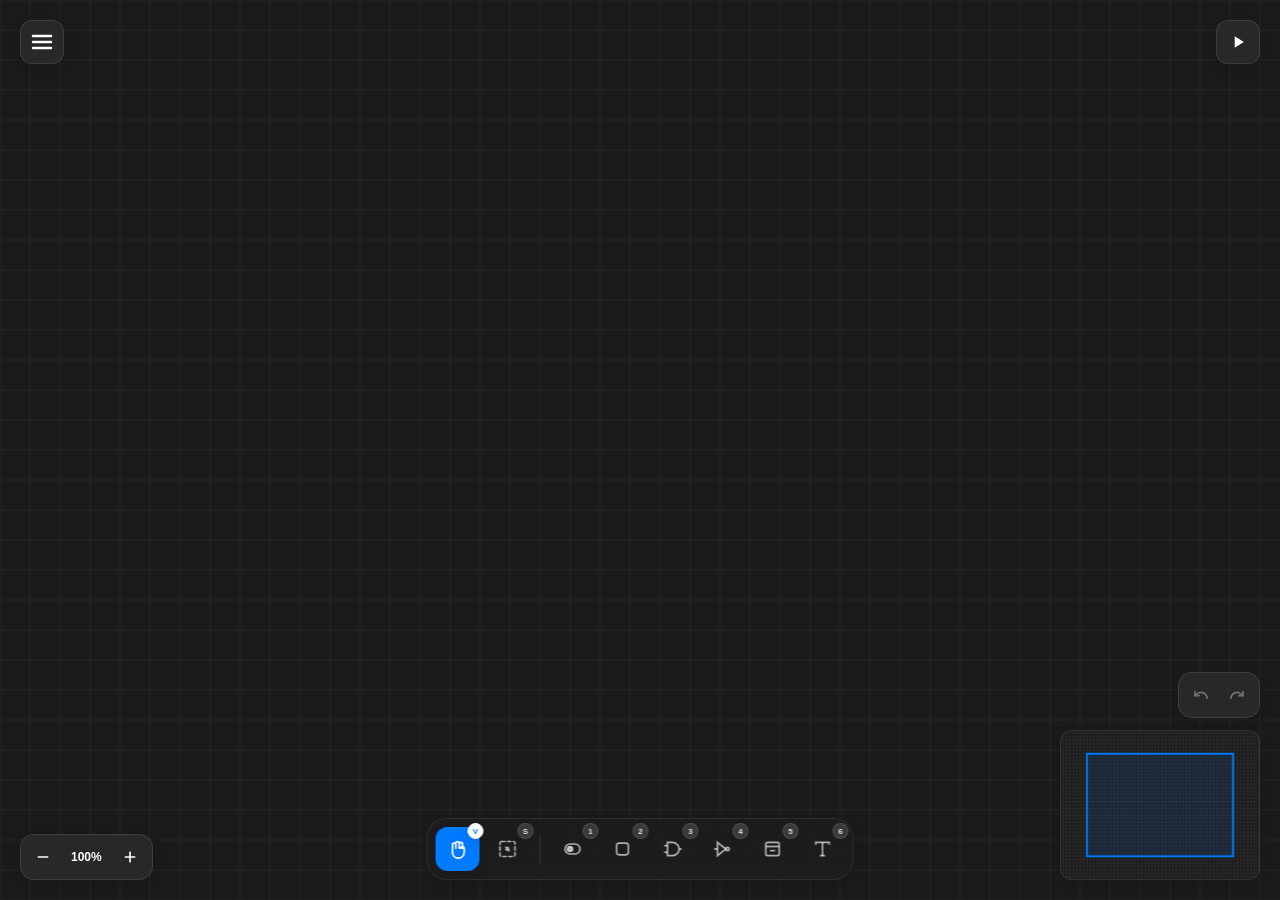
==== commit b425a55e: "feat: add mobile-friendly undo/redo buttons, selection toolbar, and menu shortcuts - Add undo/redo b" ====
--- a/index.html
+++ b/index.html
@@ -7,720 +7,7 @@
       content="width=device-width, initial-scale=1.0, maximum-scale=1.0, user-scalable=no"
     />
     <title>Logic Gate Simulator</title>
-    <style>
-      :root {
-        /* Theme Colors */
-        --color-canvas-bg: #1a1a1a;
-        --color-panel-bg: rgba(30, 30, 30, 0.8);
-        --color-panel-bg-opaque: rgba(30, 30, 32, 0.95);
-        --color-dropdown-bg: rgba(30, 30, 32, 0.95);
-        --color-button-bg: rgba(44, 44, 46, 0.8);
-        --color-button-hover: rgba(60, 60, 62, 0.9);
-        --color-nav-bg: rgba(30, 30, 32, 0.85);
-        --color-editor-bg: #2c2c2e;
-        --color-modal-bg: rgba(30, 30, 30, 0.95);
-        --color-tooltip-bg: rgba(15, 15, 17, 0.95);
-        --color-overlay-bg: rgba(0, 0, 0, 0.6);
-        --color-badge-bg: #3a3a3c;
-        
-        /* Borders & Dividers */
-        --color-border-default: rgba(255, 255, 255, 0.1);
-        --color-border-subtle: rgba(255, 255, 255, 0.08);
-        --color-border-divider: rgba(255, 255, 255, 0.12);
-        --color-border-minimal: rgba(255, 255, 255, 0.05);
-
-        /* Action & Accent Tones */
-        --color-primary: #007aff;
-        --color-primary-hover: #0066cc;
-        --color-success: #34c759;
-        --color-success-bg: rgba(52, 199, 89, 0.15);
-        --color-success-border: rgba(52, 199, 89, 0.3);
-        --color-success-hover: rgba(52, 199, 89, 0.25);
-        --color-warning: #ffd60a;
-        --color-warning-bg: rgba(255, 255, 255, 0.15);
-
-        /* Text Variations */
-        --color-text-main: #ffffff;
-        --color-text-subtle: #f5f5f7;
-        --color-text-muted: rgba(255, 255, 255, 0.65);
-        --color-text-dimmed: rgba(255, 255, 255, 0.4);
-        --color-text-badge: rgba(255, 255, 255, 0.85);
-        --color-text-close: rgba(255, 255, 255, 0.6);
-        --color-text-desc: rgba(255, 255, 255, 0.8);
-      }
-
-      * {
-        margin: 0;
-        padding: 0;
-        box-sizing: border-box;
-      }
-
-      body {
-        font-family:
-          -apple-system, BlinkMacSystemFont, "Segoe UI", Roboto, sans-serif;
-        overflow: hidden;
-        background: var(--color-canvas-bg);
-        width: 100vw;
-        height: 100vh;
-        /* Prevent bouncing on mobile */
-        overscroll-behavior-y: none;
-      }
-
-      #canvas {
-        display: block;
-        cursor: grab;
-        position: fixed;
-        top: 0;
-        left: 0;
-        width: 100%;
-        height: 100%;
-        touch-action: none; /* Let JS handle touch entirely */
-      }
-
-      #canvas.grabbing {
-        cursor: grabbing;
-      }
-
-      /* Minimap Styles */
-      #minimap {
-        position: fixed;
-        bottom: 20px;
-        right: 20px;
-        width: 200px;
-        height: 150px;
-        background: var(--color-panel-bg);
-        backdrop-filter: blur(10px);
-        border: 1px solid var(--color-border-default);
-        border-radius: 12px;
-        box-shadow: 0 8px 32px rgba(0, 0, 0, 0.3);
-        z-index: 1000;
-        cursor: crosshair;
-        touch-action: none;
-      }
-
-      /* CSS Tooltip Implementation */
-      [data-tooltip] {
-        position: relative;
-      }
-      [data-tooltip]::after {
-        content: attr(data-tooltip);
-        position: absolute;
-        background: var(--color-tooltip-bg);
-        backdrop-filter: blur(4px);
-        border: 1px solid var(--color-border-default);
-        color: var(--color-text-main);
-        padding: 6px 10px;
-        border-radius: 6px;
-        font-size: 11px;
-        font-weight: 500;
-        white-space: nowrap;
-        pointer-events: none;
-        opacity: 0;
-        transition: all 0.15s cubic-bezier(0.16, 1, 0.3, 1);
-        box-shadow: 0 4px 12px rgba(0, 0, 0, 0.3);
-        z-index: 10000;
-      }
-      [data-tooltip]:hover::after {
-        opacity: 1;
-      }
-
-      [data-tooltip-pos="top"]::after {
-        bottom: 125%;
-        left: 50%;
-        transform: translate(-50%, 4px);
-      }
-      [data-tooltip-pos="top"]:hover::after {
-        transform: translate(-50%, 0);
-      }
-
-      [data-tooltip-pos="bottom"]::after {
-        top: 125%;
-        left: 50%;
-        transform: translate(-50%, -4px);
-      }
-      [data-tooltip-pos="bottom"]:hover::after {
-        transform: translate(-50%, 0);
-      }
-
-      [data-tooltip-pos="left"]::after {
-        top: 50%;
-        right: 125%;
-        transform: translate(4px, -50%);
-      }
-      [data-tooltip-pos="left"]:hover::after {
-        transform: translate(0, -50%);
-      }
-
-      [data-tooltip-pos="right"]::after {
-        top: 50%;
-        left: 125%;
-        transform: translate(-4px, -50%);
-      }
-      [data-tooltip-pos="right"]:hover::after {
-        transform: translate(0, -50%);
-      }
-
-      /* Hamburger Action Menu */
-      .hamburger-menu {
-        position: fixed;
-        top: 20px;
-        left: 20px;
-        z-index: 2500;
-      }
-
-      .menu-btn {
-        background: var(--color-button-bg);
-        backdrop-filter: blur(10px);
-        border: 1px solid var(--color-border-default);
-        color: var(--color-text-main);
-        width: 44px;
-        height: 44px;
-        border-radius: 12px;
-        cursor: pointer;
-        display: flex;
-        align-items: center;
-        justify-content: center;
-        transition: all 0.2s ease;
-        box-shadow: 0 4px 16px rgba(0, 0, 0, 0.25);
-      }
-
-      .menu-btn:hover {
-        background: var(--color-button-hover);
-        transform: scale(1.05);
-      }
-
-      .menu-btn:active {
-        transform: scale(0.95);
-      }
-
-      .menu-dropdown {
-        position: absolute;
-        top: 54px;
-        left: 0;
-        background: var(--color-dropdown-bg);
-        backdrop-filter: blur(20px);
-        border: 1px solid var(--color-border-default);
-        border-radius: 14px;
-        padding: 6px;
-        width: 220px;
-        display: none;
-        flex-direction: column;
-        gap: 2px;
-        box-shadow: 0 10px 30px rgba(0, 0, 0, 0.4);
-      }
-
-      .menu-dropdown.show {
-        display: flex;
-      }
-
-      .menu-item {
-        background: transparent;
-        border: none;
-        color: var(--color-text-subtle);
-        padding: 10px 14px;
-        border-radius: 8px;
-        cursor: pointer;
-        font-size: 13px;
-        font-weight: 500;
-        display: flex;
-        justify-content: space-between;
-        align-items: center;
-        text-align: left;
-        transition: background 0.15s;
-        outline: none;
-      }
-
-      .menu-item:hover {
-        background: var(--color-border-default);
-      }
-
-      .menu-shortcut {
-        font-size: 10px;
-        color: var(--color-text-dimmed);
-        background: var(--color-border-subtle);
-        padding: 2px 6px;
-        border-radius: 4px;
-        font-family: monospace;
-      }
-
-      .menu-divider {
-        height: 1px;
-        background: var(--color-border-subtle);
-        margin: 4px 8px;
-      }
-
-      /* Play/Pause Simulation Button */
-      .sim-control-btn {
-        position: fixed;
-        top: 20px;
-        right: 20px;
-        z-index: 2500;
-        background: var(--color-success-bg);
-        color: var(--color-success);
-        border: 1px solid var(--color-success-border);
-        width: 44px;
-        height: 44px;
-        border-radius: 12px;
-        cursor: pointer;
-        display: flex;
-        align-items: center;
-        justify-content: center;
-        transition: all 0.2s ease;
-        box-shadow: 0 4px 16px rgba(0, 0, 0, 0.2);
-        outline: none;
-      }
-
-      .sim-control-btn:hover {
-        background: var(--color-success-hover);
-        transform: scale(1.05);
-      }
-
-      .sim-control-btn:active {
-        transform: scale(0.95);
-      }
-
-      .sim-control-btn.stopped {
-        background: var(--color-button-bg);
-        color: var(--color-text-main);
-        border: 1px solid var(--color-border-default);
-      }
-
-      .sim-control-btn.stopped:hover {
-        background: var(--color-button-hover);
-      }
-
-      .sim-control-btn.stopped .pause-icon {
-        display: none;
-      }
-
-      .sim-control-btn:not(.stopped) .play-icon {
-        display: none;
-      }
-
-      /* Zoom Controls Group */
-      .zoom-group {
-        position: fixed;
-        bottom: 20px;
-        left: 20px;
-        z-index: 2500;
-        display: flex;
-        align-items: center;
-        background: var(--color-button-bg);
-        backdrop-filter: blur(10px);
-        border: 1px solid var(--color-border-default);
-        border-radius: 14px;
-        padding: 4px;
-        box-shadow: 0 8px 24px rgba(0, 0, 0, 0.3);
-      }
-
-      .zoom-btn {
-        background: transparent;
-        border: none;
-        color: var(--color-text-main);
-        width: 36px;
-        height: 36px;
-        border-radius: 10px;
-        cursor: pointer;
-        display: flex;
-        align-items: center;
-        justify-content: center;
-        transition: background 0.15s, transform 0.1s;
-        outline: none;
-      }
-
-      .zoom-btn:hover {
-        background: var(--color-border-default);
-      }
-
-      .zoom-btn:active {
-        transform: scale(0.9);
-      }
-
-      .zoom-indicator {
-        padding: 0 10px;
-        color: var(--color-text-main);
-        font-size: 12px;
-        font-weight: 600;
-        cursor: pointer;
-        user-select: none;
-        min-width: 48px;
-        text-align: center;
-        transition: opacity 0.15s;
-      }
-
-      .zoom-indicator:hover {
-        opacity: 0.8;
-      }
-
-      /* Floating Bottom Navigation Menu */
-      .nav-bar {
-        position: fixed;
-        bottom: 20px;
-        left: 50%;
-        transform: translateX(-50%);
-        background: var(--color-nav-bg);
-        backdrop-filter: blur(20px);
-        border: 1px solid var(--color-border-subtle);
-        border-radius: 20px;
-        padding: 8px;
-        display: flex;
-        gap: 6px;
-        box-shadow: 0 12px 40px rgba(0, 0, 0, 0.4);
-        z-index: 2500;
-      }
-
-      .nav-item {
-        background: transparent;
-        border: none;
-        width: 44px;
-        height: 44px;
-        border-radius: 12px;
-        color: var(--color-text-muted);
-        cursor: pointer;
-        display: flex;
-        align-items: center;
-        justify-content: center;
-        position: relative;
-        outline: none;
-        transition: all 0.2s cubic-bezier(0.16, 1, 0.3, 1);
-      }
-
-      .nav-item:hover {
-        background: var(--color-border-subtle);
-        color: var(--color-text-main);
-      }
-
-      .nav-item:active {
-        transform: scale(0.92);
-      }
-
-      .nav-item.active {
-        background: var(--color-primary);
-        color: var(--color-text-main);
-        box-shadow: 0 4px 12px rgba(0, 122, 255, 0.3);
-      }
-
-      .nav-item.active:hover {
-        background: var(--color-primary-hover);
-      }
-
-      .nav-divider {
-        width: 1px;
-        height: 28px;
-        background: var(--color-border-divider);
-        margin: auto 4px;
-        flex-shrink: 0;
-      }
-
-      .nav-item .shortcut {
-        position: absolute;
-        top: -4px;
-        right: -4px;
-        background: var(--color-badge-bg);
-        border: 1px solid var(--color-border-default);
-        color: var(--color-text-badge);
-        width: 16px;
-        height: 16px;
-        border-radius: 50%;
-        display: flex;
-        align-items: center;
-        justify-content: center;
-        font-size: 8px;
-        font-weight: 700;
-        box-shadow: 0 2px 4px rgba(0, 0, 0, 0.2);
-        pointer-events: none;
-      }
-
-      .nav-item.active .shortcut {
-        background: var(--color-text-main);
-        color: var(--color-primary);
-        border-color: var(--color-text-main);
-      }
-
-      .component-popup {
-        position: fixed;
-        background: var(--color-panel-bg-opaque);
-        backdrop-filter: blur(10px);
-        border-radius: 12px;
-        padding: 8px;
-        box-shadow: 0 8px 32px rgba(0, 0, 0, 0.5);
-        z-index: 2000;
-        display: none;
-      }
-
-      .component-popup.show {
-        display: block;
-      }
-
-      .popup-item {
-        padding: 12px 20px;
-        color: var(--color-text-main);
-        cursor: pointer;
-        border-radius: 8px;
-        transition: background 0.2s;
-        font-size: 14px;
-      }
-
-      .popup-item:hover,
-      .popup-item.selected {
-        background: var(--color-border-default);
-      }
-
-      .label-editor {
-        position: fixed;
-        display: none;
-        z-index: 3000;
-        background: var(--color-editor-bg);
-        color: var(--color-text-main);
-        border: 2px solid var(--color-primary);
-        border-radius: 6px;
-        padding: 2px 6px;
-        font-family: sans-serif;
-        font-size: 14px;
-        font-weight: 600;
-        outline: none;
-        min-width: 100px;
-        box-shadow: 0 8px 24px rgba(0, 0, 0, 0.5);
-      }
-
-      /* Help & Workspace Modal Styles */
-      .modal-overlay {
-        position: fixed;
-        top: 0;
-        left: 0;
-        width: 100vw;
-        height: 100vh;
-        background: var(--color-overlay-bg);
-        backdrop-filter: blur(4px);
-        z-index: 4000;
-        display: flex;
-        align-items: center;
-        justify-content: center;
-        opacity: 0;
-        pointer-events: none;
-        transition: opacity 0.2s;
-      }
-
-      .modal-overlay.show {
-        opacity: 1;
-        pointer-events: auto;
-      }
-
-      .help-content {
-        background: var(--color-modal-bg);
-        border: 1px solid var(--color-border-default);
-        border-radius: 16px;
-        padding: 24px;
-        width: 520px;
-        max-width: 90vw;
-        max-height: 90vh;
-        overflow-y: auto;
-        box-shadow: 0 16px 48px rgba(0, 0, 0, 0.5);
-        color: var(--color-text-main);
-        transform: translateY(20px);
-        transition: transform 0.2s;
-      }
-
-      .modal-overlay.show .help-content {
-        transform: translateY(0);
-      }
-
-      .help-header {
-        display: flex;
-        justify-content: space-between;
-        align-items: center;
-        margin-bottom: 20px;
-        border-bottom: 1px solid var(--color-border-default);
-        padding-bottom: 12px;
-      }
-
-      .help-header h2 {
-        font-size: 18px;
-        font-weight: 600;
-      }
-
-      #closeHelpBtn, #closeWorkspaceBtn {
-        background: none;
-        border: none;
-        color: var(--color-text-close);
-        font-size: 24px;
-        cursor: pointer;
-        transition: color 0.2s;
-        outline: none;
-      }
-
-      #closeHelpBtn:hover, #closeWorkspaceBtn:hover {
-        color: var(--color-text-main);
-      }
-
-      .help-grid {
-        display: flex;
-        flex-direction: column;
-        gap: 12px;
-      }
-
-      .help-row {
-        display: flex;
-        justify-content: space-between;
-        align-items: center;
-        border-bottom: 1px solid var(--color-border-minimal);
-        padding-bottom: 8px;
-      }
-
-      .help-row:last-child {
-        border-bottom: none;
-        padding-bottom: 0;
-      }
-
-      .help-key {
-        background: var(--color-warning-bg);
-        padding: 4px 8px;
-        border-radius: 6px;
-        font-family: monospace;
-        font-size: 13px;
-        color: var(--color-warning);
-      }
-
-      .help-desc {
-        font-size: 14px;
-        color: var(--color-text-desc);
-        text-align: right;
-      }
-
-      /* Workspace Custom List Styles */
-      .workspace-item {
-        display: flex;
-        justify-content: space-between;
-        align-items: center;
-        padding: 12px 14px;
-        background: rgba(255, 255, 255, 0.03);
-        border: 1px solid var(--color-border-subtle);
-        border-radius: 10px;
-        transition: all 0.2s ease;
-        margin-bottom: 8px;
-      }
-      .workspace-item:hover {
-        background: rgba(255, 255, 255, 0.06);
-        border-color: rgba(255, 255, 255, 0.15);
-      }
-      .workspace-item.active {
-        border-color: var(--color-primary);
-        background: rgba(0, 122, 255, 0.08);
-      }
-      .workspace-name-container {
-        display: flex;
-        flex-direction: column;
-        gap: 3px;
-        overflow: hidden;
-        padding-right: 8px;
-      }
-      .workspace-name {
-        font-weight: 600;
-        font-size: 14px;
-        color: var(--color-text-main);
-        white-space: nowrap;
-        text-overflow: ellipsis;
-        overflow: hidden;
-      }
-      .workspace-status {
-        font-size: 11px;
-        color: var(--color-text-dimmed);
-      }
-      .workspace-item.active .workspace-status {
-        color: var(--color-success);
-        font-weight: 600;
-      }
-      .workspace-actions {
-        display: flex;
-        gap: 6px;
-        flex-shrink: 0;
-      }
-      .workspace-action-btn {
-        background: var(--color-button-bg);
-        border: 1px solid var(--color-border-subtle);
-        color: var(--color-text-subtle);
-        padding: 6px 12px;
-        border-radius: 8px;
-        cursor: pointer;
-        font-size: 12px;
-        font-weight: 500;
-        transition: all 0.15s ease;
-      }
-      .workspace-action-btn:hover {
-        background: var(--color-button-hover);
-        color: var(--color-text-main);
-      }
-      .workspace-action-btn.delete {
-        color: #ff453a;
-        border-color: rgba(255, 69, 58, 0.2);
-      }
-      .workspace-action-btn.delete:hover {
-        background: rgba(255, 69, 58, 0.15);
-        border-color: #ff453a;
-      }
-      #newWorkspaceName:focus {
-        border-color: var(--color-primary) !important;
-        outline: none;
-      }
-
-      /* Mobile Responsive Layout */
-      @media (max-width: 768px) {
-        .nav-bar {
-          width: auto;
-          max-width: 95vw;
-          padding: 6px;
-          gap: 4px;
-          bottom: 12px;
-          overflow-x: auto;
-          justify-content: center;
-          -webkit-overflow-scrolling: touch;
-        }
-
-        .nav-item {
-          width: 38px;
-          height: 38px;
-          flex-shrink: 0;
-        }
-
-        .nav-item .shortcut {
-          display: none; /* Hide shortcut badge on mobile */
-        }
-
-        #minimap {
-          width: 110px !important;
-          height: 82px !important;
-          bottom: 70px;
-          right: 12px;
-        }
-
-        .zoom-group {
-          bottom: 70px;
-          left: 12px;
-          padding: 2px;
-        }
-
-        .zoom-btn {
-          width: 32px;
-          height: 32px;
-        }
-
-        .zoom-indicator {
-          font-size: 11px;
-          min-width: 40px;
-        }
-
-        /* Disable tooltips on mobile interfaces to avoid touch clutter */
-        [data-tooltip]::after {
-          display: none !important;
-        }
-
-        .help-content {
-          width: 95vw;
-          padding: 16px;
-          margin: 10px;
-        }
-      }
-    </style>
+    <link rel="stylesheet" href="css/styles.css" />
   </head>
   <body>
     <canvas id="canvas"></canvas>
@@ -741,19 +28,45 @@
         <button class="menu-item" id="createIcBtn">📦 Create IC <span class="menu-shortcut">G</span></button>
         <button class="menu-item" id="unpackIcBtn">💥 Unpack IC <span class="menu-shortcut">Shift+G</span></button>
         <div class="menu-divider"></div>
+        <button class="menu-item" id="selectAllBtn">✅ Select All <span class="menu-shortcut">Ctrl+A</span></button>
         <button class="menu-item" id="copyBtn">📄 Copy <span class="menu-shortcut">Ctrl+C</span></button>
         <button class="menu-item" id="pasteBtn">📋 Paste <span class="menu-shortcut">Ctrl+V</span></button>
         <button class="menu-item" id="deleteBtn">🗑 Delete <span class="menu-shortcut">Del</span></button>
+        <button class="menu-item" id="copyIcInternalsBtn">📦 Copy IC Internals <span class="menu-shortcut">Ctrl+Shift+C</span></button>
         <div class="menu-divider"></div>
         <button class="menu-item" id="exportBtn">📤 Export</button>
         <button class="menu-item" id="importBtn">📥 Import</button>
         <div class="menu-divider"></div>
+        <button class="menu-item" id="themeBtn">🎨 Theme</button>
+        <div class="menu-divider"></div>
         <button class="menu-item" id="helpBtn">❓ Help <span class="menu-shortcut">H</span></button>
       </div>
     </div>
 
     <!-- Hidden File Import Element -->
     <input type="file" id="importInput" accept=".json" style="display: none" />
+
+    <!-- Top Center Selection Toolbar -->
+    <div class="selection-toolbar" id="selectionToolbar">
+      <button id="toolbarDeleteBtn" class="toolbar-btn" data-tooltip="Delete" data-tooltip-pos="bottom">
+        <svg width="18" height="18" viewBox="0 0 24 24" fill="none" stroke="currentColor" stroke-width="2" stroke-linecap="round" stroke-linejoin="round">
+          <polyline points="3 6 5 6 21 6"/>
+          <path d="M19 6v14a2 2 0 0 1-2 2H7a2 2 0 0 1-2-2V6m3 0V4a2 2 0 0 1 2-2h4a2 2 0 0 1 2 2v2"/>
+        </svg>
+      </button>
+      <button id="toolbarCopyBtn" class="toolbar-btn" data-tooltip="Copy" data-tooltip-pos="bottom">
+        <svg width="18" height="18" viewBox="0 0 24 24" fill="none" stroke="currentColor" stroke-width="2" stroke-linecap="round" stroke-linejoin="round">
+          <rect x="9" y="9" width="13" height="13" rx="2" ry="2"/>
+          <path d="M5 15H4a2 2 0 0 1-2-2V4a2 2 0 0 1 2-2h9a2 2 0 0 1 2 2v1"/>
+        </svg>
+      </button>
+      <button id="toolbarPasteBtn" class="toolbar-btn" data-tooltip="Paste" data-tooltip-pos="bottom">
+        <svg width="18" height="18" viewBox="0 0 24 24" fill="none" stroke="currentColor" stroke-width="2" stroke-linecap="round" stroke-linejoin="round">
+          <path d="M16 4h2a2 2 0 0 1 2 2v14a2 2 0 0 1-2 2H6a2 2 0 0 1-2-2V6a2 2 0 0 1 2-2h2"/>
+          <rect x="8" y="2" width="8" height="4" rx="1" ry="1"/>
+        </svg>
+      </button>
+    </div>
 
     <!-- Top Right Play/Pause Simulation Control -->
     <button class="sim-control-btn stopped" id="toggleSimBtn" data-tooltip="Play Simulation (Space)" data-tooltip-pos="left">
@@ -772,9 +85,7 @@
           <line x1="5" y1="12" x2="19" y2="12"/>
         </svg>
       </button>
-      <div class="zoom-indicator" id="zoomIndicator" title="Reset View (Cmd/Ctrl + 0)" data-tooltip="Reset View" data-tooltip-pos="top">
-        100%
-      </div>
+      <div class="zoom-indicator" id="zoomIndicator" data-tooltip="Reset View" data-tooltip-pos="top">100%</div>
       <button id="zoomInBtn" class="zoom-btn" data-tooltip="Zoom In" data-tooltip-pos="top">
         <svg width="16" height="16" viewBox="0 0 24 24" fill="none" stroke="currentColor" stroke-width="2.5" stroke-linecap="round">
           <line x1="12" y1="5" x2="12" y2="19"/>
@@ -783,7 +94,23 @@
       </button>
     </div>
 
-    <!-- Floating Bottom Navigation Menu (Icon-only with hotkey badges) -->
+    <!-- Bottom Right Undo/Redo Group -->
+    <div class="undo-redo-group">
+      <button id="undoBtn" class="undo-redo-btn" data-tooltip="Undo" data-tooltip-pos="top">
+        <svg width="16" height="16" viewBox="0 0 24 24" fill="none" stroke="currentColor" stroke-width="2.5" stroke-linecap="round" stroke-linejoin="round">
+          <path d="M3 7v6h6"/>
+          <path d="M21 17a9 9 0 0 0-9-9 9 9 0 0 0-6 2.3L3 13"/>
+        </svg>
+      </button>
+      <button id="redoBtn" class="undo-redo-btn" data-tooltip="Redo" data-tooltip-pos="top">
+        <svg width="16" height="16" viewBox="0 0 24 24" fill="none" stroke="currentColor" stroke-width="2.5" stroke-linecap="round" stroke-linejoin="round">
+          <path d="M21 7v6h-6"/>
+          <path d="M3 17a9 9 0 0 1 9-9 9 9 0 0 1 6 2.3L21 13"/>
+        </svg>
+      </button>
+    </div>
+
+    <!-- Floating Bottom Navigation Menu -->
     <div class="nav-bar">
       <button class="nav-item active" id="modePan" data-tooltip="Pan Mode" data-tooltip-pos="top">
         <svg width="20" height="20" viewBox="0 0 24 24" fill="none" stroke="currentColor" stroke-width="2" stroke-linecap="round" stroke-linejoin="round">
@@ -865,78 +192,25 @@
           <button id="closeHelpBtn">&times;</button>
         </div>
         <div class="help-grid">
-          <div class="help-row">
-            <span class="help-key">H</span
-            ><span class="help-desc">Show / Hide Help Menu</span>
-          </div>
-          <div class="help-row">
-            <span class="help-key">Space</span
-            ><span class="help-desc">Play / Pause Simulation</span>
-          </div>
-          <div class="help-row">
-            <span class="help-key">1 - 6</span
-            ><span class="help-desc">Add Component (6 for Overlay Label)</span>
-          </div>
-          <div class="help-row">
-            <span class="help-key">V</span
-            ><span class="shortcut">Pan Mode</span>
-          </div>
-          <div class="help-row">
-            <span class="help-key">S</span
-            ><span class="help-desc">Select Mode</span>
-          </div>
-          <div class="help-row">
-            <span class="help-key">G</span
-            ><span class="help-desc">Create Custom IC from Selection</span>
-          </div>
-          <div class="help-row">
-            <span class="help-key">Shift + G</span
-            ><span class="help-desc">Unpack / Explode Selected IC</span>
-          </div>
-          <div class="help-row">
-            <span class="help-key">Cmd/Ctrl + Z</span
-            ><span class="help-desc">Undo</span>
-          </div>
-          <div class="help-row">
-            <span class="help-key">Cmd/Ctrl + Y / Shift+Z</span
-            ><span class="help-desc">Redo</span>
-          </div>
-          <div class="help-row">
-            <span class="help-key">Cmd/Ctrl + C</span
-            ><span class="help-desc">Copy Selected</span>
-          </div>
-          <div class="help-row">
-            <span class="help-key">Cmd/Ctrl + Shift + C</span
-            ><span class="help-desc">Copy IC Internals</span>
-          </div>
-          <div class="help-row">
-            <span class="help-key">Cmd/Ctrl + V</span
-            ><span class="help-desc">Paste</span>
-          </div>
-          <div class="help-row">
-            <span class="help-key">Cmd/Ctrl + A</span
-            ><span class="help-desc">Select All</span>
-          </div>
-          <div class="help-row">
-            <span class="help-key">Delete / Backspace</span
-            ><span class="help-desc">Delete Selected</span>
-          </div>
-          <div class="help-row">
-            <span class="help-key">Cmd/Ctrl + 0</span
-            ><span class="help-desc">Reset View</span>
-          </div>
-          <div class="help-row">
-            <span class="help-key">+ / -</span
-            ><span class="help-desc">Zoom In / Zoom Out</span>
-          </div>
-          <div class="help-row">
-            <span class="help-key">Escape</span
-            ><span class="help-desc">Deselect / Cancel</span>
-          </div>
-          <div class="help-row">
-            <span class="help-key">Double Click / Tap</span
-            ><span class="help-desc">Reset Wire / Edit Label</span>
-          </div>
+          <div class="help-row"><span class="help-key">Cmd/Ctrl + T</span><span class="help-desc">Cycle Theme</span></div>
+          <div class="help-row"><span class="help-key">H</span><span class="help-desc">Show / Hide Help Menu</span></div>
+          <div class="help-row"><span class="help-key">Space</span><span class="help-desc">Play / Pause Simulation</span></div>
+          <div class="help-row"><span class="help-key">1 - 6</span><span class="help-desc">Add Component (6 for Overlay Label)</span></div>
+          <div class="help-row"><span class="help-key">V</span><span class="help-desc">Pan Mode</span></div>
+          <div class="help-row"><span class="help-key">S</span><span class="help-desc">Select Mode</span></div>
+          <div class="help-row"><span class="help-key">G</span><span class="help-desc">Create Custom IC from Selection</span></div>
+          <div class="help-row"><span class="help-key">Shift + G</span><span class="help-desc">Unpack / Explode Selected IC</span></div>
+          <div class="help-row"><span class="help-key">Cmd/Ctrl + Z</span><span class="help-desc">Undo</span></div>
+          <div class="help-row"><span class="help-key">Cmd/Ctrl + Y / Shift+Z</span><span class="help-desc">Redo</span></div>
+          <div class="help-row"><span class="help-key">Cmd/Ctrl + C</span><span class="help-desc">Copy Selected</span></div>
+          <div class="help-row"><span class="help-key">Cmd/Ctrl + Shift + C</span><span class="help-desc">Copy IC Internals</span></div>
+          <div class="help-row"><span class="help-key">Cmd/Ctrl + V</span><span class="help-desc">Paste</span></div>
+          <div class="help-row"><span class="help-key">Cmd/Ctrl + A</span><span class="help-desc">Select All</span></div>
+          <div class="help-row"><span class="help-key">Delete / Backspace</span><span class="help-desc">Delete Selected</span></div>
+          <div class="help-row"><span class="help-key">Cmd/Ctrl + 0</span><span class="help-desc">Reset View</span></div>
+          <div class="help-row"><span class="help-key">+ / -</span><span class="help-desc">Zoom In / Zoom Out</span></div>
+          <div class="help-row"><span class="help-key">Escape</span><span class="help-desc">Deselect / Cancel</span></div>
+          <div class="help-row"><span class="help-key">Double Click / Tap</span><span class="help-desc">Reset Wire / Edit Label</span></div>
         </div>
       </div>
     </div>
@@ -949,3336 +223,26 @@
           <button id="closeWorkspaceBtn">&times;</button>
         </div>
         <div style="margin-bottom: 20px; display: flex; gap: 8px;">
-          <input type="text" id="newWorkspaceName" placeholder="Workspace name..." style="flex: 1; padding: 10px 14px; border-radius: 8px; border: 1px solid var(--color-border-default); background: var(--color-editor-bg); color: var(--color-text-main); font-size: 14px;" />
-          <button id="saveWorkspaceBtn" style="background: var(--color-primary); color: white; border: none; padding: 10px 16px; border-radius: 8px; font-weight: 500; cursor: pointer; transition: background 0.1s;">Save Current</button>
-        </div>
-        <div id="workspaceList" style="display: flex; flex-direction: column; max-height: 300px; overflow-y: auto; border-top: 1px solid var(--color-border-subtle); padding-top: 12px;">
-          <!-- Managed workspaces generated programmatically -->
-        </div>
-      </div>
-    </div>
-
-    <input
-      type="text"
-      id="labelEditor"
-      class="label-editor"
-      autocomplete="off"
-      spellcheck="false"
-    />
-
-    <script>
-      const canvas = document.getElementById("canvas");
-      const ctx = canvas.getContext("2d");
-      const minimapCanvas = document.getElementById("minimap");
-      const minimapCtx = minimapCanvas.getContext("2d");
-      const popup = document.getElementById("componentPopup");
-      const zoomIndicator = document.getElementById("zoomIndicator");
-      const labelEditor = document.getElementById("labelEditor");
-      const toggleSimBtn = document.getElementById("toggleSimBtn");
-      const exportBtn = document.getElementById("exportBtn");
-      const importBtn = document.getElementById("importBtn");
-      const importInput = document.getElementById("importInput");
-      const helpBtn = document.getElementById("helpBtn");
-      const helpModal = document.getElementById("helpModal");
-      const closeHelpBtn = document.getElementById("closeHelpBtn");
-      const createIcBtn = document.getElementById("createIcBtn");
-      const unpackIcBtn = document.getElementById("unpackIcBtn");
-      const copyBtn = document.getElementById("copyBtn");
-      const pasteBtn = document.getElementById("pasteBtn");
-      const deleteBtn = document.getElementById("deleteBtn");
-
-      // Workspace Control Elements
-      const workspacesBtn = document.getElementById("workspacesBtn");
-      const workspaceModal = document.getElementById("workspaceModal");
-      const closeWorkspaceBtn = document.getElementById("closeWorkspaceBtn");
-      const saveWorkspaceBtn = document.getElementById("saveWorkspaceBtn");
-      const newWorkspaceNameInput = document.getElementById("newWorkspaceName");
-      const workspaceList = document.getElementById("workspaceList");
-
-      // Menu Toggle Elements
-      const menuBtn = document.getElementById("menuBtn");
-      const menuDropdown = document.getElementById("menuDropdown");
-
-      // Design Token Theme Configuration (JavaScript/Canvas colors)
-      const THEME = {
-        // Canvas & Grid lines
-        gridLine: "rgba(255, 255, 255, 0.05)",
-        canvasBg: "#1a1a1a",
-
-        // Selection & Component highlighting bounds
-        selectionFill: "rgba(0, 122, 255, 0.15)",
-        selectionStroke: "#007aff",
-        highlightFill: "rgba(255, 214, 10, 0.1)",
-        highlightStroke: "#ffd60a",
-
-        // Label Box Components
-        labelBoxSelectedBg: "rgba(30, 42, 58, 0.7)",
-        labelBoxSelectedBorder: "#007aff",
-        labelBoxDefaultBg: "rgba(38, 38, 38, 0.6)",
-        labelBoxDefaultBorder: "#444444",
-        labelBoxTextSelected: "#007aff",
-        labelBoxTextDefault: "#8e8e93",
-        labelBoxHandleSelected: "#007aff",
-        labelBoxHandleDefault: "#444444",
-        labelBoxGripSelected: "rgba(255, 255, 255, 0.6)",
-        labelBoxGripDefault: "rgba(255, 255, 255, 0.2)",
-
-        // Label Overlay Components
-        labelOverlaySelectedBg: "rgba(0, 122, 255, 0.1)",
-        labelOverlaySelectedStroke: "#007aff",
-        labelOverlayText: "white",
-
-        // Input & Output Components
-        labelText: "#a2a2a7",
-        inputActiveBg: "#34c759",
-        inputInactiveBg: "#3a3a3c",
-        knobBg: "white",
-        outputActiveBg: "#34c759",
-        outputInactiveBg: "#2c2c2e",
-        outputActiveBorder: "#34c759",
-        outputInactiveBorder: "#48484a",
-        outputActiveGlow: "rgba(52, 199, 89, 0.4)",
-
-        // Standard Logic Gates
-        gateActiveBg: "#5856d6",
-        gateInactiveBg: "#2c2c2e",
-        gateActiveBorder: "#7d7aff",
-        gateInactiveBorder: "#48484a",
-        gateActiveText: "white",
-        gateInactiveText: "#8e8e93",
-
-        // Custom Integrated Circuits
-        customIcBg: "#2c2c2e",
-        customIcBorder: "#48484a",
-        customIcLabel: "white",
-        customIcPinLabel: "#a2a2a7",
-
-        // Connectors / Pins
-        pinInputFill: "#007aff",
-        pinOutputFill: "#ff9500",
-        pinSelectedStroke: "#ffd60a",
-        pinSelectedGlow: "#ffd60a",
-        pinCenterDot: "white",
-        pinHoverGlowInputStart: "rgba(0, 122, 255, 0.4)",
-        pinHoverGlowInputEnd: "rgba(0, 122, 255, 0)",
-        pinHoverGlowOutputStart: "rgba(255, 149, 0, 0.4)",
-        pinHoverGlowOutputEnd: "rgba(255, 149, 0, 0)",
-
-        // Wire Graphics
-        wireBackground: "#1a1a1a",
-        wireActive: "#34c759",
-        wireInactive: "#666",
-        wireSelected: "#34c759",
-        wireSelectedGlow: "#34c759",
-        wireSelectedInner: "rgba(255, 255, 255, 0.5)",
-        wireDragging: "#007aff",
-
-        // Routing Waypoints
-        waypointActiveBg: "#ffd60a",
-        waypointInactiveBg: "#2c2c2e",
-        waypointActiveStroke: "#ffd60a",
-        waypointInactiveStroke: "#34c759",
-        waypointShadow: "#ffd60a",
-
-        // Minimap Render Properties
-        minimapLabelBg: "#444444",
-        minimapLabelBorder: "#666666",
-        minimapViewportBg: "rgba(0, 122, 255, 0.1)",
-        minimapViewportBorder: "#007aff",
-      };
-
-      // Constants
-      const GRID_SIZE = 30;
-      const PIN_RADIUS = 6;
-      const COMPONENT_WIDTH = 90;
-      const COMPONENT_HEIGHT = 60;
-
-      // Canvas state
-      let camera = { x: 0, y: 0, zoom: 1 };
-      let components = [];
-      let wires = [];
-      let nextId = 1;
-      let dpr = window.devicePixelRatio || 1;
-
-      // Workspaces State
-      let workspaces = [];
-      let activeWorkspaceId = "default";
-
-      // Minimap State
-      let isDraggingMinimap = false;
-      let minimapConfig = {
-        mapMinX: 0,
-        mapMinY: 0,
-        mapScale: 1,
-        offsetX: 0,
-        offsetY: 0,
-      };
-
-      // Interaction state
-      let isSelectMode = false;
-      let isDraggingCanvas = false;
-      let isDraggingComponent = null;
-      let isResizingComponent = null;
-      let resizeStart = { w: 0, h: 0 };
-      let isDraggingPin = null;
-      let dragStart = { x: 0, y: 0 };
-      let mousePos = { x: 0, y: 0 };
-      let popupVisible = false;
-      let popupSelectedIndex = 0;
-      let popupSourcePin = null;
-      let hoveredPin = null;
-      let selectedPin = null;
-      let selectedWire = null;
-      let selectedWaypoint = null;
-      let selectedComponents = [];
-      let editingComponent = null;
-      let clipboard = null;
-      let pasteOffset = GRID_SIZE;
-
-      let dragStartMousePos = { x: 0, y: 0 };
-      let pinDragDidMove = false;
-
-      let dragStartWorld = { x: 0, y: 0 };
-      let selectedComponentsInitPos = [];
-      let componentDragDidMove = false;
-      let isSelectingBox = false;
-      let selectionBoxStart = { x: 0, y: 0 };
-      let selectionBoxEnd = { x: 0, y: 0 };
-
-      // Waypoints state
-      let isDraggingWaypoint = null;
-      let potentialWaypoint = null;
-      let affectedWiresInitWaypoints = [];
-
-      // History state (Undo/Redo & AutoSave)
-      let undoStack = [];
-      let redoStack = [];
-      let historyTempState = null;
-
-      if (!ctx.roundRect) {
-        ctx.roundRect = function (x, y, width, height, radius) {
-          if (typeof radius === "number") {
-            radius = { tl: radius, tr: radius, br: radius, bl: radius };
-          }
-          this.beginPath();
-          this.moveTo(x + radius.tl, y);
-          this.lineTo(x + width - radius.tr, y);
-          this.quadraticCurveTo(x + width, y, x + width, y + radius.tr);
-          this.lineTo(x + width, y + height - radius.br);
-          this.quadraticCurveTo(
-            x + width,
-            y + height,
-            x + width - radius.br,
-            y + height,
-          );
-          this.lineTo(x + radius.bl, y + height);
-          this.quadraticCurveTo(x, y + height, x, y + height - radius.bl);
-          this.lineTo(x, y + radius.tl);
-          this.quadraticCurveTo(x, y, x + radius.tl, y);
-          this.closePath();
-        };
-      }
-
-      class Component {
-        constructor(type, x, y) {
-          this.id = nextId++;
-          this.type = type;
-          this.x = x;
-          this.y = y;
-          this.width = COMPONENT_WIDTH;
-          this.height = COMPONENT_HEIGHT;
-          this.label = "";
-
-          if (type === "label_box") {
-            const snap = GRID_SIZE / 2;
-            this.width = Math.round(250 / snap) * snap;
-            this.height = Math.round(180 / snap) * snap;
-            this.label = "Circuit Label";
-            this.inputs = [];
-            this.outputs = [];
-          } else if (type === "label") {
-            this.width = 150;
-            this.height = 40;
-            this.label = "Label Text";
-            this.inputs = [];
-            this.outputs = [];
-          } else if (type === "input") {
-            this.state = false;
-            this.outputs = [
-              { x: this.width, y: this.height / 2, connections: [] },
-            ];
-            this.inputs = [];
-          } else if (type === "output") {
-            this.width = GRID_SIZE;
-            this.height = GRID_SIZE;
-            this.inputs = [{ x: 0, y: this.height / 2, connections: [] }];
-            this.outputs = [];
-            this.state = false;
-          } else if (type === "gate") {
-            this.state = false;
-            this.inputs = [
-              { x: 0, y: this.height * 0.25, connections: [] },
-              { x: 0, y: this.height * 0.75, connections: [] },
-            ];
-            this.outputs = [
-              { x: this.width, y: this.height / 2, connections: [] },
-            ];
-          } else if (type === "not_gate") {
-            this.state = false;
-            this.inputs = [{ x: 0, y: this.height / 2, connections: [] }];
-            this.outputs = [
-              { x: this.width, y: this.height / 2, connections: [] },
-            ];
-          } else if (type === "custom_ic") {
-            this.internalComponents = [];
-            this.internalWires = [];
-            this.inputs = [];
-            this.outputs = [];
-            this.label = "Custom IC";
-          }
-
-          this.nextState = this.state;
-        }
-
-        resetLogicState() {
-          if (this.type === "custom_ic") {
-            this.internalComponents.forEach(
-              (c) => c.resetLogicState && c.resetLogicState(),
-            );
-          } else if (this.type !== "label_box" && this.type !== "label") {
-            this.state = false;
-            this.nextState = false;
-          }
-        }
-
-        getOutputState(pin) {
-          if (this.type === "custom_ic") {
-            const internalComp = this.internalComponents.find(
-              (c) => c.id === pin.internalSourceId,
-            );
-            return internalComp ? internalComp.state : false;
-          }
-          return this.state;
-        }
-
-        draw() {
-          if (this.type === "label") {
-            ctx.save();
-            if (selectedComponents.includes(this)) {
-              ctx.fillStyle = THEME.labelOverlaySelectedBg;
-              ctx.strokeStyle = THEME.labelOverlaySelectedStroke;
-              ctx.setLineDash([4, 4]);
-              ctx.lineWidth = 1;
-              ctx.roundRect(this.x, this.y, this.width, this.height, 4);
-              ctx.fill();
-              ctx.stroke();
-            }
-            ctx.fillStyle = THEME.labelOverlayText;
-            ctx.font = "bold 18px sans-serif";
-            ctx.textAlign = "center";
-            ctx.textBaseline = "middle";
-            ctx.fillText(this.label, this.x + this.width / 2, this.y + this.height / 2);
-            ctx.restore();
-            return;
-          }
-
-          if (this.type === "label_box") {
-            ctx.save();
-            
-            const radius = 12;
-            const isSelected = selectedComponents.includes(this);
-
-            // Semi-transparent background, opaque border
-            if (isSelected) {
-              ctx.fillStyle = THEME.labelBoxSelectedBg;
-              ctx.strokeStyle = THEME.labelBoxSelectedBorder;
-              ctx.lineWidth = 2.5;
-            } else {
-              ctx.fillStyle = THEME.labelBoxDefaultBg;
-              ctx.strokeStyle = THEME.labelBoxDefaultBorder;
-              ctx.lineWidth = 2;
-            }
-
-            ctx.beginPath();
-            ctx.roundRect(this.x, this.y, this.width, this.height, radius);
-            ctx.fill();
-            ctx.stroke();
-
-            // Label text
-            ctx.fillStyle = isSelected ? THEME.labelBoxTextSelected : THEME.labelBoxTextDefault;
-            ctx.font = "600 14px sans-serif";
-            ctx.textAlign = "left";
-            ctx.textBaseline = "top";
-            ctx.fillText(this.label, this.x + 16, this.y + 16);
-
-            // Solid Resize Handle
-            ctx.save();
-            ctx.beginPath();
-            ctx.roundRect(this.x, this.y, this.width, this.height, radius);
-            ctx.clip(); 
-
-            const handleColor = isSelected ? THEME.labelBoxHandleSelected : THEME.labelBoxHandleDefault;
-            ctx.fillStyle = handleColor; 
-            
-            const handleSize = 22;
-            ctx.beginPath();
-            ctx.moveTo(this.x + this.width - handleSize, this.y + this.height);
-            ctx.lineTo(this.x + this.width, this.y + this.height - handleSize);
-            ctx.lineTo(this.x + this.width, this.y + this.height);
-            ctx.closePath();
-            ctx.fill();
-
-            // Diagonal grip lines inside handle
-            ctx.strokeStyle = isSelected ? THEME.labelBoxGripSelected : THEME.labelBoxGripDefault;
-            ctx.lineWidth = 1.5;
-            ctx.beginPath();
-            ctx.moveTo(this.x + this.width - 5, this.y + this.height - 11);
-            ctx.lineTo(this.x + this.width - 11, this.y + this.height - 5);
-            ctx.moveTo(this.x + this.width - 5, this.y + this.height - 7);
-            ctx.lineTo(this.x + this.width - 7, this.y + this.height - 5);
-            ctx.stroke();
-
-            ctx.restore();
-            ctx.restore();
-            return;
-          }
-
-          ctx.save();
-
-          if (selectedComponents.includes(this)) {
-            ctx.save();
-            ctx.fillStyle = THEME.highlightFill;
-            ctx.strokeStyle = THEME.highlightStroke;
-            ctx.lineWidth = 2;
-            ctx.beginPath();
-            ctx.roundRect(
-              this.x - 4,
-              this.y - 4,
-              this.width + 8,
-              this.height + 8,
-              8,
-            );
-            ctx.fill();
-            ctx.stroke();
-            ctx.restore();
-          }
-
-          if (this.type === "input") {
-            if (this.label) {
-              ctx.save();
-              ctx.fillStyle = THEME.labelText;
-              ctx.font = "bold 11px sans-serif";
-              ctx.textAlign = "center";
-              ctx.textBaseline = "bottom";
-              ctx.fillText(this.label, this.x + this.width / 2, this.y - 4);
-              ctx.restore();
-            }
-
-            const toggleWidth = 60;
-            const toggleHeight = 32;
-            const toggleX = this.x + (this.width - toggleWidth) / 2;
-            const toggleY = this.y + (this.height - toggleHeight) / 2;
-
-            ctx.fillStyle = this.state ? THEME.inputActiveBg : THEME.inputInactiveBg;
-            ctx.beginPath();
-            ctx.roundRect(toggleX, toggleY, toggleWidth, toggleHeight, 8);
-            ctx.fill();
-
-            const knobSize = 24;
-            const knobX = this.state
-              ? toggleX + toggleWidth - knobSize - 4
-              : toggleX + 4;
-            const knobY = toggleY + 4;
-
-            ctx.fillStyle = THEME.knobBg;
-            ctx.beginPath();
-            ctx.roundRect(knobX, knobY, knobSize, knobSize, 6);
-            ctx.fill();
-          } else if (this.type === "output") {
-            if (this.label) {
-              ctx.save();
-              ctx.fillStyle = THEME.labelText;
-              ctx.font = "bold 11px sans-serif";
-              ctx.textAlign = "center";
-              ctx.textBaseline = "bottom";
-              ctx.fillText(this.label, this.x + this.width / 2, this.y - 4);
-              ctx.restore();
-            }
-
-            ctx.fillStyle = this.state ? THEME.outputActiveBg : THEME.outputInactiveBg;
-            ctx.strokeStyle = this.state ? THEME.outputActiveBorder : THEME.outputInactiveBorder;
-            ctx.lineWidth = 3;
-
-            ctx.beginPath();
-            ctx.roundRect(
-              this.x + 1.5,
-              this.y + 1.5,
-              this.width - 3,
-              this.height - 3,
-              4,
-            );
-            ctx.fill();
-            ctx.stroke();
-
-            if (this.state) {
-              ctx.fillStyle = THEME.outputActiveGlow;
-              ctx.beginPath();
-              ctx.roundRect(
-                this.x + 6,
-                this.y + 6,
-                this.width - 12,
-                this.height - 12,
-                2,
-              );
-              ctx.fill();
-            }
-          } else if (this.type === "gate" || this.type === "not_gate") {
-            const chipWidth = 65;
-            const chipHeight = 40;
-            const chipX = this.x + (this.width - chipWidth) / 2;
-            const chipY = this.y + (this.height - chipHeight) / 2;
-
-            ctx.fillStyle = this.state ? THEME.gateActiveBg : THEME.gateInactiveBg;
-            ctx.strokeStyle = this.state ? THEME.gateActiveBorder : THEME.gateInactiveBorder;
-            ctx.lineWidth = 2;
-            ctx.beginPath();
-            ctx.roundRect(chipX, chipY, chipWidth, chipHeight, 6);
-            ctx.fill();
-            ctx.stroke();
-
-            ctx.fillStyle = this.state ? THEME.gateActiveText : THEME.gateInactiveText;
-            ctx.font = "bold 14px monospace";
-            ctx.textAlign = "center";
-            ctx.textBaseline = "middle";
-            const text = this.type === "gate" ? "AND" : "NOT";
-            ctx.fillText(
-              text,
-              this.x + this.width / 2,
-              this.y + this.height / 2,
-            );
-          } else if (this.type === "custom_ic") {
-            ctx.fillStyle = THEME.customIcBg;
-            ctx.strokeStyle = THEME.customIcBorder;
-            ctx.lineWidth = 2;
-            ctx.beginPath();
-            ctx.roundRect(this.x, this.y, this.width, this.height, 8);
-            ctx.fill();
-            ctx.stroke();
-
-            ctx.fillStyle = THEME.customIcLabel;
-            ctx.font = "bold 14px sans-serif";
-            ctx.textAlign = "center";
-            ctx.textBaseline = "middle";
-            ctx.fillText(
-              this.label,
-              this.x + this.width / 2,
-              this.y + this.height / 2,
-            );
-
-            // Render external custom pin labels inside the IC
-            ctx.save();
-            ctx.fillStyle = THEME.customIcPinLabel;
-            ctx.font = "9px monospace";
-            ctx.textBaseline = "middle";
-
-            this.inputs.forEach((pin) => {
-              if (pin.label) {
-                ctx.textAlign = "left";
-                ctx.fillText(pin.label, this.x + 8, this.y + pin.y);
-              }
-            });
-
-            this.outputs.forEach((pin) => {
-              if (pin.label) {
-                ctx.textAlign = "right";
-                ctx.fillText(pin.label, this.x + this.width - 8, this.y + pin.y);
-              }
-            });
-            ctx.restore();
-          }
-
-          this.inputs.forEach((pin) => {
-            const px = this.x + pin.x;
-            const py = this.y + pin.y;
-
-            const isHovered =
-              hoveredPin &&
-              hoveredPin.pin === pin &&
-              hoveredPin.component === this;
-            const isSelected =
-              selectedPin &&
-              selectedPin.pin === pin &&
-              selectedPin.component === this;
-
-            if (isHovered) {
-              const gradient = ctx.createRadialGradient(
-                px,
-                py,
-                PIN_RADIUS,
-                px,
-                py,
-                PIN_RADIUS * 4,
-              );
-              gradient.addColorStop(0, THEME.pinHoverGlowInputStart);
-              gradient.addColorStop(1, THEME.pinHoverGlowInputEnd);
-              ctx.fillStyle = gradient;
-              ctx.beginPath();
-              ctx.arc(px, py, PIN_RADIUS * 4, 0, Math.PI * 2);
-              ctx.fill();
-            }
-
-            if (isSelected) {
-              ctx.strokeStyle = THEME.pinSelectedStroke;
-              ctx.lineWidth = 3;
-              ctx.shadowColor = THEME.pinSelectedGlow;
-              ctx.shadowBlur = 15;
-              ctx.beginPath();
-              ctx.arc(px, py, PIN_RADIUS * 2.5, 0, Math.PI * 2);
-              ctx.stroke();
-              ctx.shadowBlur = 0;
-              ctx.shadowColor = "transparent";
-            }
-
-            ctx.fillStyle = THEME.pinInputFill;
-            ctx.beginPath();
-            ctx.arc(px, py, PIN_RADIUS, 0, Math.PI * 2);
-            ctx.fill();
-
-            if (isSelected) {
-              ctx.fillStyle = THEME.pinCenterDot;
-              ctx.beginPath();
-              ctx.arc(px, py, PIN_RADIUS * 0.5, 0, Math.PI * 2);
-              ctx.fill();
-            }
-          });
-
-          this.outputs.forEach((pin) => {
-            const px = this.x + pin.x;
-            const py = this.y + pin.y;
-
-            const isSelected =
-              selectedPin &&
-              selectedPin.pin === pin &&
-              selectedPin.component === this;
-            const isHovered =
-              hoveredPin &&
-              hoveredPin.pin === pin &&
-              hoveredPin.component === this;
-
-            if (isHovered) {
-              const gradient = ctx.createRadialGradient(
-                px,
-                py,
-                PIN_RADIUS,
-                px,
-                py,
-                PIN_RADIUS * 4,
-              );
-              gradient.addColorStop(0, THEME.pinHoverGlowOutputStart);
-              gradient.addColorStop(1, THEME.pinHoverGlowOutputEnd);
-              ctx.fillStyle = gradient;
-              ctx.beginPath();
-              ctx.arc(px, py, PIN_RADIUS * 4, 0, Math.PI * 2);
-              ctx.fill();
-            }
-
-            if (isSelected) {
-              ctx.strokeStyle = THEME.pinSelectedStroke;
-              ctx.lineWidth = 3;
-              ctx.shadowColor = THEME.pinSelectedGlow;
-              ctx.shadowBlur = 15;
-              ctx.beginPath();
-              ctx.arc(px, py, PIN_RADIUS * 2.5, 0, Math.PI * 2);
-              ctx.stroke();
-              ctx.shadowBlur = 0;
-              ctx.shadowColor = "transparent";
-            }
-
-            ctx.fillStyle = THEME.pinOutputFill;
-            ctx.beginPath();
-            ctx.arc(px, py, PIN_RADIUS, 0, Math.PI * 2);
-            ctx.fill();
-
-            if (isSelected) {
-              ctx.fillStyle = THEME.pinCenterDot;
-              ctx.beginPath();
-              ctx.arc(px, py, PIN_RADIUS * 0.5, 0, Math.PI * 2);
-              ctx.fill();
-            }
-          });
-
-          ctx.restore();
-        }
-
-        containsPoint(x, y) {
-          if (this.type === "label_box") {
-            const inHeader =
-              x >= this.x &&
-              x <= this.x + this.width &&
-              y >= this.y &&
-              y <= this.y + 40;
-
-            const inBorder =
-              x >= this.x &&
-              x <= this.x + this.width &&
-              y >= this.y &&
-              y <= this.y + this.height &&
-              (x <= this.x + 10 ||
-                x >= this.x + this.width - 10 ||
-                y >= this.y + this.height - 10);
-
-            return inHeader || inBorder;
-          }
-
-          return (
-            x >= this.x &&
-            x <= this.x + this.width &&
-            y >= this.y &&
-            y <= this.y + this.height
-          );
-        }
-
-        getPinAt(x, y) {
-          if (this.type === "label_box" || this.type === "label") return null;
-
-          for (let pin of this.inputs) {
-            const px = this.x + pin.x;
-            const py = this.y + pin.y;
-            if (Math.hypot(x - px, y - py) < PIN_RADIUS * 2) {
-              return { pin, type: "input", component: this };
-            }
-          }
-          for (let pin of this.outputs) {
-            const px = this.x + pin.x;
-            const py = this.y + pin.y;
-            if (Math.hypot(x - px, y - py) < PIN_RADIUS * 2) {
-              return { pin, type: "output", component: this };
-            }
-          }
-          return null;
-        }
-
-        getResizeHandleAt(x, y) {
-          if (this.type !== "label_box" && this.type !== "label") return false;
-          return (
-            x >= this.x + this.width - 25 &&
-            x <= this.x + this.width &&
-            y >= this.y + this.height - 25 &&
-            y <= this.y + this.height
-          );
-        }
-
-        getInputSignal(inputPin, wireContext = wires) {
-          const connectedWires = wireContext.filter(
-            (wire) => wire.to.component === this && wire.to.pin === inputPin,
-          );
-          return connectedWires.some((wire) =>
-            wire.from.component.getOutputState(wire.from.pin),
-          );
-        }
-
-        calculateNextState(wireContext = wires) {
-          if (this.type === "output") {
-            this.nextState =
-              this.inputs.length > 0
-                ? this.getInputSignal(this.inputs[0], wireContext)
-                : false;
-          } else if (this.type === "gate") {
-            const input1 =
-              this.inputs.length > 0
-                ? this.getInputSignal(this.inputs[0], wireContext)
-                : false;
-            const input2 =
-              this.inputs.length > 1
-                ? this.getInputSignal(this.inputs[1], wireContext)
-                : false;
-            this.nextState = input1 && input2;
-          } else if (this.type === "not_gate") {
-            const input1 =
-              this.inputs.length > 0
-                ? this.getInputSignal(this.inputs[0], wireContext)
-                : false;
-            this.nextState = !input1;
-          } else if (this.type === "custom_ic") {
-            // Sync external signals to internal inputs using EXTERNAL wireContext
-            this.inputs.forEach((pin) => {
-              const internalInput = this.internalComponents.find(
-                (c) => c.id === pin.internalTargetId,
-              );
-              if (internalInput) {
-                internalInput.state = this.getInputSignal(pin, wireContext);
-                internalInput.nextState = internalInput.state;
-              }
-            });
-
-            // Simulate internal logic using INTERNAL wires
-            this.internalComponents.forEach((comp) => {
-              if (comp.calculateNextState)
-                comp.calculateNextState(this.internalWires);
-            });
-          } else {
-            this.nextState = this.state;
-          }
-        }
-
-        applyNextState() {
-          if (this.type === "custom_ic") {
-            let changed = false;
-            // Pre-apply inputs so they propagate correctly immediately
-            this.inputs.forEach((pin) => {
-              const internalInput = this.internalComponents.find(
-                (c) => c.id === pin.internalTargetId,
-              );
-              if (
-                internalInput &&
-                internalInput.state !== internalInput.nextState
-              ) {
-                internalInput.state = internalInput.nextState;
-                changed = true;
-              }
-            });
-            this.internalComponents.forEach((comp) => {
-              if (comp.applyNextState && comp.applyNextState()) changed = true;
-            });
-            return changed;
-          }
-
-          if (this.state !== this.nextState) {
-            this.state = this.nextState;
-            return true;
-          }
-          return false;
-        }
-      }
-
-      // Initialize canvas
-      function resizeCanvas() {
-        dpr = window.devicePixelRatio || 1;
-        const rect = canvas.getBoundingClientRect();
-        canvas.width = rect.width * dpr;
-        canvas.height = rect.height * dpr;
-        ctx.setTransform(1, 0, 0, 1, 0, 0);
-        ctx.scale(dpr, dpr);
-
-        if (minimapCanvas && minimapCtx) {
-          minimapCanvas.width = 200 * dpr;
-          minimapCanvas.height = 150 * dpr;
-          minimapCtx.setTransform(1, 0, 0, 1, 0, 0);
-          minimapCtx.scale(dpr, dpr);
-        }
-
-        draw();
-      }
-
-      window.addEventListener("resize", resizeCanvas);
-      resizeCanvas();
-
-      function saveCameraState() {
-        localStorage.setItem("logicSimulatorCamera", JSON.stringify(camera));
-      }
-
-      function resetCamera() {
-        camera = { x: 0, y: 0, zoom: 1 };
-        zoomIndicator.textContent = "100%";
-        saveCameraState();
-        draw();
-      }
-
-      zoomIndicator.addEventListener("click", resetCamera);
-
-      function screenToWorld(screenX, screenY) {
-        return {
-          x: (screenX - camera.x) / camera.zoom,
-          y: (screenY - camera.y) / camera.zoom,
-        };
-      }
-
-      function worldToScreen(worldX, worldY) {
-        return {
-          x: worldX * camera.zoom + camera.x,
-          y: worldY * camera.zoom + camera.y,
-        };
-      }
-
-      function zoomAtCenter(zoomFactor) {
-        const rect = canvas.getBoundingClientRect();
-        const centerX = rect.width / 2;
-        const centerY = rect.height / 2;
-        const worldBefore = screenToWorld(centerX, centerY);
-
-        camera.zoom *= zoomFactor;
-        camera.zoom = Math.max(0.1, Math.min(5, camera.zoom));
-        const worldAfter = screenToWorld(centerX, centerY);
-
-        camera.x += (worldAfter.x - worldBefore.x) * camera.zoom;
-        camera.y += (worldAfter.y - worldBefore.y) * camera.zoom;
-
-        zoomIndicator.textContent = Math.round(camera.zoom * 100) + "%";
-        saveCameraState();
-        draw();
-      }
-
-      // Add Zoom Button Handlers
-      const zoomInBtn = document.getElementById("zoomInBtn");
-      const zoomOutBtn = document.getElementById("zoomOutBtn");
-      if (zoomInBtn) {
-        zoomInBtn.addEventListener("click", (e) => {
-          e.stopPropagation();
-          zoomAtCenter(1.1);
-        });
-      }
-      if (zoomOutBtn) {
-        zoomOutBtn.addEventListener("click", (e) => {
-          e.stopPropagation();
-          zoomAtCenter(1 / 1.1);
-        });
-      }
-
-      function drawGrid() {
-        const canvasWidth = canvas.width / dpr;
-        const canvasHeight = canvas.height / dpr;
-
-        ctx.strokeStyle = THEME.gridLine;
-        ctx.lineWidth = 1;
-
-        const startX =
-          Math.floor(-camera.x / camera.zoom / GRID_SIZE) * GRID_SIZE;
-        const startY =
-          Math.floor(-camera.y / camera.zoom / GRID_SIZE) * GRID_SIZE;
-        const endX = startX + canvasWidth / camera.zoom + GRID_SIZE;
-        const endY = startY + canvasHeight / camera.zoom + GRID_SIZE;
-
-        for (let x = startX; x < endX; x += GRID_SIZE) {
-          const screenX = x * camera.zoom + camera.x;
-          ctx.beginPath();
-          ctx.moveTo(screenX, 0);
-          ctx.lineTo(screenX, canvasHeight);
-          ctx.stroke();
-        }
-
-        for (let y = startY; y < endY; y += GRID_SIZE) {
-          const screenY = y * camera.zoom + camera.y;
-          ctx.beginPath();
-          ctx.moveTo(0, screenY);
-          ctx.lineTo(canvasWidth, screenY);
-          ctx.stroke();
-        }
-      }
-
-      function getOrthogonalPath(fromX, fromY, toX, toY, isSelfLoop = false) {
-        const points = [];
-        const offset = 20;
-
-        points.push({ x: fromX, y: fromY });
-
-        if (isSelfLoop) {
-          const loopDir = toY > fromY ? 1 : -1;
-          const loopY =
-            (toY > fromY ? Math.max(fromY, toY) : Math.min(fromY, toY)) +
-            loopDir * 45;
-
-          points.push({ x: fromX + offset, y: fromY });
-          points.push({ x: fromX + offset, y: loopY });
-          points.push({ x: toX - offset, y: loopY });
-          points.push({ x: toX - offset, y: toY });
-        } else {
-          if (fromX + offset < toX - offset) {
-            const midX = fromX + (toX - fromX) / 2;
-            points.push({ x: midX, y: fromY });
-            points.push({ x: midX, y: toY });
-          } else {
-            const distY = Math.abs(fromY - toY);
-            let routeY;
-            if (distY < 60) {
-              routeY = Math.max(fromY, toY) + 60;
-            } else {
-              routeY = fromY + (toY - fromY) / 2;
-            }
-
-            points.push({ x: fromX + offset, y: fromY });
-            points.push({ x: fromX + offset, y: routeY });
-            points.push({ x: toX - offset, y: routeY });
-            points.push({ x: toX - offset, y: toY });
-          }
-        }
-
-        points.push({ x: toX, y: toY });
-        return points;
-      }
-
-      function getWirePath(wire) {
-        const fromX = wire.from.component.x + wire.from.pin.x;
-        const fromY = wire.from.component.y + wire.from.pin.y;
-        const toX = wire.to.component.x + wire.to.pin.x;
-        const toY = wire.to.component.y + wire.to.pin.y;
-
-        if (wire.waypoints && wire.waypoints.length > 0) {
-          return [
-            { x: fromX, y: fromY },
-            ...wire.waypoints,
-            { x: toX, y: toY },
-          ];
-        } else {
-          const isSelfLoop = wire.from.component === wire.to.component;
-          return getOrthogonalPath(fromX, fromY, toX, toY, isSelfLoop);
-        }
-      }
-
-      function drawPathWithRoundedCorners(ctx, points, baseRadius) {
-        if (points.length === 0) return;
-
-        ctx.beginPath();
-        ctx.moveTo(points[0].x, points[0].y);
-
-        for (let i = 1; i < points.length - 1; i++) {
-          const p0 = points[i - 1];
-          const p1 = points[i];
-          const p2 = points[i + 1];
-
-          const d1 = Math.hypot(p1.x - p0.x, p1.y - p0.y);
-          const d2 = Math.hypot(p2.x - p1.x, p2.y - p1.y);
-          const radius = Math.min(baseRadius, d1 / 2, d2 / 2);
-
-          ctx.arcTo(p1.x, p1.y, p2.x, p2.y, radius);
-        }
-
-        const last = points[points.length - 1];
-        ctx.lineTo(last.x, last.y);
-        ctx.stroke();
-      }
-
-      // Wire intersection helper
-      function distancePointToSegment(px, py, x1, y1, x2, y2) {
-        const A = px - x1;
-        const B = py - y1;
-        const C = x2 - x1;
-        const D = y2 - y1;
-
-        const dot = A * C + B * D;
-        const len_sq = C * C + D * D;
-        let param = -1;
-
-        if (len_sq !== 0) param = dot / len_sq;
-
-        let xx, yy;
-        if (param < 0) {
-          xx = x1;
-          yy = y1;
-        } else if (param > 1) {
-          xx = x2;
-          yy = y2;
-        } else {
-          xx = x1 + param * C;
-          yy = y1 + param * D;
-        }
-
-        const dx = px - xx;
-        const dy = py - yy;
-        return Math.sqrt(dx * dx + dy * dy);
-      }
-
-      function isPointNearWire(worldX, worldY, wire) {
-        const points = getWirePath(wire);
-        const threshold = 10 / camera.zoom;
-
-        for (let i = 0; i < points.length - 1; i++) {
-          const p1 = points[i];
-          const p2 = points[i + 1];
-          const dist = distancePointToSegment(
-            worldX,
-            worldY,
-            p1.x,
-            p1.y,
-            p2.x,
-            p2.y,
-          );
-          if (dist < threshold) {
-            return { hit: true, segmentIndex: i };
-          }
-        }
-        return { hit: false };
-      }
-
-      function drawWires(onlySelected = false) {
-        const scaledRadius = 8 * camera.zoom;
-
-        wires.forEach((wire) => {
-          const isWireSelected = selectedWire === wire;
-          if (onlySelected && !isWireSelected) return;
-          if (!onlySelected && isWireSelected) return;
-
-          const isWireActive = wire.from.component.getOutputState(
-            wire.from.pin,
-          );
-
-          const points = getWirePath(wire);
-          const screenPoints = points.map((p) => worldToScreen(p.x, p.y));
-
-          // Wire Outline / Crossing Gap Effect
-          ctx.strokeStyle = THEME.wireBackground;
-          ctx.lineWidth = 11;
-          ctx.lineCap = "round";
-          ctx.lineJoin = "round";
-          drawPathWithRoundedCorners(ctx, screenPoints, scaledRadius);
-
-          if (isWireSelected) {
-            ctx.strokeStyle = THEME.wireSelected;
-            ctx.lineWidth = 7;
-            ctx.lineCap = "round";
-            ctx.lineJoin = "round";
-            ctx.shadowColor = THEME.wireSelectedGlow;
-            ctx.shadowBlur = 20;
-            drawPathWithRoundedCorners(ctx, screenPoints, scaledRadius);
-            ctx.shadowBlur = 0;
-            ctx.shadowColor = "transparent";
-          }
-
-          ctx.strokeStyle = isWireSelected
-            ? THEME.wireSelected
-            : isWireActive
-              ? THEME.wireActive
-              : THEME.wireInactive;
-          ctx.lineWidth = 3;
-          ctx.lineCap = "round";
-          ctx.lineJoin = "round";
-          drawPathWithRoundedCorners(ctx, screenPoints, scaledRadius);
-
-          if (isWireSelected) {
-            ctx.strokeStyle = THEME.wireSelectedInner;
-            ctx.lineWidth = 1;
-            drawPathWithRoundedCorners(ctx, screenPoints, scaledRadius);
-
-            if (wire.waypoints) {
-              wire.waypoints.forEach((wp, index) => {
-                const screenWp = worldToScreen(wp.x, wp.y);
-
-                const isWpSelected =
-                  selectedWaypoint &&
-                  selectedWaypoint.wire === wire &&
-                  selectedWaypoint.index === index;
-
-                ctx.fillStyle = isWpSelected ? THEME.waypointActiveBg : THEME.waypointInactiveBg;
-                ctx.strokeStyle = isWpSelected ? THEME.waypointActiveStroke : THEME.waypointInactiveStroke;
-
-                if (isWpSelected) {
-                  ctx.shadowColor = THEME.waypointShadow;
-                  ctx.shadowBlur = 10;
-                }
-
-                ctx.lineWidth = 2;
-                ctx.beginPath();
-                ctx.arc(
-                  screenWp.x,
-                  screenWp.y,
-                  (isWpSelected ? 7 : 6) * camera.zoom,
-                  0,
-                  Math.PI * 2,
-                );
-                ctx.fill();
-                ctx.stroke();
-
-                ctx.shadowBlur = 0;
-                ctx.shadowColor = "transparent";
-              });
-            }
-          }
-        });
-      }
-
-      function removeWiresForPin(pinInfo) {
-        wires = wires.filter((wire) => {
-          return (
-            !(
-              wire.from.component === pinInfo.component &&
-              wire.from.pin === pinInfo.pin
-            ) &&
-            !(
-              wire.to.component === pinInfo.component &&
-              wire.to.pin === pinInfo.pin
-            )
-          );
-        });
-        pinInfo.pin.connections = [];
-      }
-
-      function drawMinimap() {
-        if (!minimapCtx) return;
-        const mmW = 200;
-        const mmH = 150;
-
-        minimapCtx.clearRect(0, 0, mmW, mmH);
-
-        const visMinX = -camera.x / camera.zoom;
-        const visMinY = -camera.y / camera.zoom;
-        const visMaxX = (canvas.width / dpr - camera.x) / camera.zoom;
-        const visMaxY = (canvas.height / dpr - camera.y) / camera.zoom;
-
-        let compMinX = visMinX;
-        let compMinY = visMinY;
-        let compMaxX = visMaxX;
-        let compMaxY = visMaxY;
-
-        components.forEach((c) => {
-          compMinX = Math.min(compMinX, c.x);
-          compMinY = Math.min(compMinY, c.y);
-          compMaxX = Math.max(compMaxX, c.x + c.width);
-          compMaxY = Math.max(compMaxY, c.y + c.height);
-        });
-
-        wires.forEach((w) => {
-          if (w.waypoints) {
-            w.waypoints.forEach((wp) => {
-              compMinX = Math.min(compMinX, wp.x);
-              compMinY = Math.min(compMinY, wp.y);
-              compMaxX = Math.max(compMaxX, wp.x);
-              compMaxY = Math.max(compMaxY, wp.y);
-            });
-          }
-        });
-
-        const padding = 200;
-        minimapConfig.mapMinX = compMinX - padding;
-        minimapConfig.mapMinY = compMinY - padding;
-        const mapMaxX = compMaxX + padding;
-        const mapMaxY = compMaxY + padding;
-
-        const mapWidth = mapMaxX - minimapConfig.mapMinX;
-        const mapHeight = mapMaxY - minimapConfig.mapMinY;
-
-        const scaleX = mmW / mapWidth;
-        const scaleY = mmH / mapHeight;
-        minimapConfig.mapScale = Math.min(scaleX, scaleY);
-
-        minimapConfig.offsetX = (mmW - mapWidth * minimapConfig.mapScale) / 2;
-        minimapConfig.offsetY = (mmH - mapHeight * minimapConfig.mapScale) / 2;
-
-        function mmX(wx) {
-          return (
-            (wx - minimapConfig.mapMinX) * minimapConfig.mapScale +
-            minimapConfig.offsetX
-          );
-        }
-        function mmY(wy) {
-          return (
-            (wy - minimapConfig.mapMinY) * minimapConfig.mapScale +
-            minimapConfig.offsetY
-          );
-        }
-
-        // Draw Map Grid
-        minimapCtx.strokeStyle = THEME.gridLine;
-        minimapCtx.lineWidth = 1;
-        minimapCtx.beginPath();
-        const gridSpacing = GRID_SIZE * minimapConfig.mapScale;
-        if (gridSpacing > 3) {
-          const startX = mmX(
-            Math.floor(minimapConfig.mapMinX / GRID_SIZE) * GRID_SIZE,
-          );
-          const startY = mmY(
-            Math.floor(minimapConfig.mapMinY / GRID_SIZE) * GRID_SIZE,
-          );
-          for (let x = startX; x < mmW; x += gridSpacing) {
-            minimapCtx.moveTo(x, 0);
-            minimapCtx.lineTo(x, mmH);
-          }
-          for (let y = startY; y < mmH; y += gridSpacing) {
-            minimapCtx.moveTo(0, y);
-            minimapCtx.lineTo(mmW, y);
-          }
-          minimapCtx.stroke();
-        }
-
-        // Draw Wires
-        wires.forEach((w) => {
-          const path = getWirePath(w);
-          if (path.length > 0) {
-            minimapCtx.lineCap = "round";
-            minimapCtx.lineJoin = "round";
-
-            minimapCtx.beginPath();
-            minimapCtx.strokeStyle = THEME.wireBackground;
-            minimapCtx.lineWidth = 4;
-            minimapCtx.moveTo(mmX(path[0].x), mmY(path[0].y));
-            for (let i = 1; i < path.length; i++) {
-              minimapCtx.lineTo(mmX(path[i].x), mmY(path[i].y));
-            }
-            minimapCtx.stroke();
-
-            minimapCtx.beginPath();
-            minimapCtx.strokeStyle = w.from.component.getOutputState(w.from.pin)
-              ? THEME.wireActive
-              : THEME.wireInactive;
-            minimapCtx.lineWidth = 1.5;
-            minimapCtx.moveTo(mmX(path[0].x), mmY(path[0].y));
-            for (let i = 1; i < path.length; i++) {
-              minimapCtx.lineTo(mmX(path[i].x), mmY(path[i].y));
-            }
-            minimapCtx.stroke();
-          }
-        });
-
-        // Draw Components
-        components.forEach((c) => {
-          if (c.type === "label_box" || c.type === "label") {
-            minimapCtx.fillStyle = THEME.minimapLabelBg;
-            minimapCtx.strokeStyle = THEME.minimapLabelBorder;
-          } else if (c.type === "input" || c.type === "output") {
-            minimapCtx.fillStyle = c.state ? THEME.inputActiveBg : THEME.inputInactiveBg;
-            minimapCtx.strokeStyle = "transparent";
-          } else if (c.type === "custom_ic") {
-            minimapCtx.fillStyle = THEME.customIcBg;
-            minimapCtx.strokeStyle = THEME.customIcBorder;
-          } else {
-            minimapCtx.fillStyle = c.state ? THEME.gateActiveBg : THEME.gateInactiveBg;
-            minimapCtx.strokeStyle = c.state ? THEME.gateActiveBorder : THEME.gateInactiveBorder;
-          }
-
-          const x = mmX(c.x);
-          const y = mmY(c.y);
-          const w = c.width * minimapConfig.mapScale;
-          const h = c.height * minimapConfig.mapScale;
-
-          minimapCtx.fillRect(x, y, w, h);
-          if (minimapCtx.strokeStyle !== "transparent") {
-            minimapCtx.lineWidth = 1;
-            minimapCtx.strokeRect(x, y, w, h);
-          }
-        });
-
-        // Draw Viewport Area
-        const vx = mmX(visMinX);
-        const vy = mmY(visMinY);
-        const vw = (visMaxX - visMinX) * minimapConfig.mapScale;
-        const vh = (visMaxY - visMinY) * minimapConfig.mapScale;
-        minimapCtx.fillStyle = THEME.minimapViewportBg;
-        minimapCtx.strokeStyle = THEME.minimapViewportBorder;
-        minimapCtx.lineWidth = 2;
-        minimapCtx.fillRect(vx, vy, vw, vh);
-        minimapCtx.strokeRect(vx, vy, vw, vh);
-      }
-
-      function draw() {
-        const canvasWidth = canvas.width / dpr;
-        const canvasHeight = canvas.height / dpr;
-
-        ctx.save();
-        ctx.setTransform(1, 0, 0, 1, 0, 0);
-        ctx.scale(dpr, dpr);
-
-        ctx.clearRect(0, 0, canvasWidth, canvasHeight);
-
-        drawGrid();
-
-        ctx.save();
-        ctx.translate(camera.x, camera.y);
-        ctx.scale(camera.zoom, camera.zoom);
-        components
-          .filter((c) => c.type === "label_box")
-          .forEach((comp) => comp.draw());
-        ctx.restore();
-
-        // Wire Layer: Standard/Unselected Wires Background Pathing
-        drawWires(false);
-
-        // Logic & Label Layer
-        ctx.save();
-        ctx.translate(camera.x, camera.y);
-        ctx.scale(camera.zoom, camera.zoom);
-
-        // Logic components
-        components
-          .filter((c) => c.type !== "label_box" && c.type !== "label")
-          .forEach((comp) => comp.draw());
-
-        // Overlay Labels
-        components
-          .filter((c) => c.type === "label")
-          .forEach((comp) => comp.draw());
-
-        // Selection Box
-        if (isSelectingBox) {
-          ctx.fillStyle = THEME.selectionFill;
-          ctx.strokeStyle = THEME.selectionStroke;
-          ctx.lineWidth = 1 / camera.zoom;
-
-          const x = selectionBoxStart.x;
-          const y = selectionBoxStart.y;
-          const w = selectionBoxEnd.x - x;
-          const h = selectionBoxEnd.y - y;
-
-          ctx.beginPath();
-          ctx.rect(x, y, w, h);
-          ctx.fill();
-          ctx.stroke();
-        }
-
-        ctx.restore();
-
-        // Overlay Layer: Draw any selected wire on top of components and other wires
-        if (selectedWire) {
-          drawWires(true);
-        }
-
-        // Interaction Layer: Active dragging wire
-        if (isDraggingPin && pinDragDidMove) {
-          const scaledRadius = 8 * camera.zoom;
-          const fromWorldX = isDraggingPin.component.x + isDraggingPin.pin.x;
-          const fromWorldY = isDraggingPin.component.y + isDraggingPin.pin.y;
-          const mouseWorld = screenToWorld(mousePos.x, mousePos.y);
-
-          let actualFromWorld, actualToWorld;
-          let isSelfLoopTemp = false;
-
-          if (hoveredPin && hoveredPin.component === isDraggingPin.component) {
-            isSelfLoopTemp = true;
-          }
-
-          if (isDraggingPin.type === "input") {
-            actualFromWorld = mouseWorld;
-            actualToWorld = { x: fromWorldX, y: fromWorldY };
-          } else {
-            actualFromWorld = { x: fromWorldX, y: fromWorldY };
-            actualToWorld = mouseWorld;
-          }
-
-          const points = getOrthogonalPath(
-            actualFromWorld.x,
-            actualFromWorld.y,
-            actualToWorld.x,
-            actualToWorld.y,
-            isSelfLoopTemp,
-          );
-          const screenPoints = points.map((p) => worldToScreen(p.x, p.y));
-
-          ctx.strokeStyle = THEME.wireBackground;
-          ctx.lineWidth = 11;
-          ctx.lineCap = "round";
-          ctx.lineJoin = "round";
-          drawPathWithRoundedCorners(ctx, screenPoints, scaledRadius);
-
-          ctx.strokeStyle = THEME.wireDragging;
-          ctx.lineWidth = 3;
-          ctx.lineCap = "round";
-          ctx.lineJoin = "round";
-          ctx.setLineDash([5, 5]);
-          drawPathWithRoundedCorners(ctx, screenPoints, scaledRadius);
-          ctx.setLineDash([]);
-        }
-
-        ctx.restore(); // Restore DPR scale
-        drawMinimap();
-      }
-      
-      // --- Core State Management (Undo/Redo & Save/Load) ---
-      function serializeCircuit(comps, wireList) {
-        return {
-          components: comps.map((c) => {
-            const base = {
-              id: c.id,
-              type: c.type,
-              x: c.x,
-              y: c.y,
-              width: c.width,
-              height: c.height,
-              label: c.label,
-              state: c.type === "input" ? c.state : false,
-            };
-            if (c.type === "custom_ic") {
-              const internalData = serializeCircuit(
-                c.internalComponents,
-                c.internalWires,
-              );
-              base.internalComponents = internalData.components;
-              base.internalWires = internalData.wires;
-              base.inputs = c.inputs.map((pin) => ({
-                x: pin.x,
-                y: pin.y,
-                internalTargetId: pin.internalTargetId,
-                label: pin.label,
-              }));
-              base.outputs = c.outputs.map((pin) => ({
-                x: pin.x,
-                y: pin.y,
-                internalSourceId: pin.internalSourceId,
-                label: pin.label,
-              }));
-            }
-            return base;
-          }),
-          wires: wireList.map((w) => ({
-            fromCompId: w.from.component.id,
-            fromType: w.from.type,
-            fromPinIndex: w.from.component[w.from.type + "s"].indexOf(
-              w.from.pin,
-            ),
-            toCompId: w.to.component.id,
-            toType: w.to.type,
-            toPinIndex: w.to.component[w.to.type + "s"].indexOf(w.to.pin),
-            waypoints: w.waypoints
-              ? w.waypoints.map((p) => ({ x: p.x, y: p.y }))
-              : null,
-          })),
-        };
-      }
-
-      function parseCircuit(
-        compList,
-        wireList,
-        idMap = new Map(),
-        assignNewIds = false,
-      ) {
-        const parsedComps = [];
-        const parsedWires = [];
-        let maxId = 0;
-
-        compList.forEach((cc) => {
-          const newComp = new Component(cc.type, cc.x, cc.y);
-          newComp.id = assignNewIds ? nextId++ : cc.id;
-          idMap.set(cc.id, newComp);
-
-          newComp.width = cc.width;
-          newComp.height = cc.height;
-          if (
-            cc.type === "label_box" ||
-            cc.type === "custom_ic" ||
-            cc.type === "label" ||
-            cc.type === "input" ||
-            cc.type === "output"
-          ) {
-            newComp.label = cc.label || "";
-          }
-          if (cc.type === "input") newComp.state = cc.state;
-
-          if (cc.type === "custom_ic") {
-            const { comps, wires, localMaxId } = parseCircuit(
-              cc.internalComponents,
-              cc.internalWires,
-              idMap,
-              assignNewIds,
-            );
-            newComp.internalComponents = comps;
-            newComp.internalWires = wires;
-
-            newComp.inputs = cc.inputs.map((p, i) => ({
-              x: p.x,
-              y: p.y,
-              internalTargetId: idMap.get(p.internalTargetId).id,
-              label: p.label || `In${i + 1}`,
-              connections: [],
-            }));
-            newComp.outputs = cc.outputs.map((p, i) => ({
-              x: p.x,
-              y: p.y,
-              internalSourceId: idMap.get(p.internalSourceId).id,
-              label: p.label || `Out${i + 1}`,
-              connections: [],
-            }));
-
-            if (!assignNewIds && localMaxId > maxId) maxId = localMaxId;
-          }
-
-          parsedComps.push(newComp);
-          if (!assignNewIds && cc.id > maxId) maxId = cc.id;
-        });
-
-        wireList.forEach((cw) => {
-          const fromComp = idMap.get(cw.fromCompId);
-          const toComp = idMap.get(cw.toCompId);
-          if (fromComp && toComp) {
-            const fromPin = fromComp[cw.fromType + "s"][cw.fromPinIndex];
-            const toPin = toComp[cw.toType + "s"][cw.toPinIndex];
-
-            if (fromPin && toPin) {
-              const newWire = {
-                from: { pin: fromPin, type: cw.fromType, component: fromComp },
-                to: { pin: toPin, type: cw.toType, component: toComp },
-              };
-              if (cw.waypoints && cw.waypoints.length > 0) {
-                newWire.waypoints = cw.waypoints.map((p) => ({
-                  x: p.x,
-                  y: p.y,
-                }));
-              }
-              parsedWires.push(newWire);
-              toPin.connections.push(fromComp);
-            }
-          }
-        });
-
-        return { comps: parsedComps, wires: parsedWires, localMaxId: maxId };
-      }
-
-      function serializeState() {
-        return JSON.stringify(serializeCircuit(components, wires));
-      }
-
-      function loadSerializedState(jsonStr) {
-        try {
-          const parsedData = JSON.parse(jsonStr);
-          if (!parsedData.components || !parsedData.wires) return false;
-
-          if (isSimulating) {
-            toggleSimBtn.click();
-          }
-
-          const result = parseCircuit(
-            parsedData.components,
-            parsedData.wires,
-            new Map(),
-            false,
-          );
-          components = result.comps;
-          wires = result.wires;
-          nextId = result.localMaxId + 1;
-
-          selectedComponents = [];
-          selectedPin = null;
-          selectedWire = null;
-          selectedWaypoint = null;
-          isDraggingPin = null;
-          hoveredPin = null;
-          clipboard = null;
-
-          draw();
-          return true;
-        } catch (err) {
-          console.error("Error loading circuit:", err);
-          return false;
-        }
-      }
-
-      function saveToLocalStorage() {
-        const state = serializeState();
-        localStorage.setItem("logicSimulatorAutoSave", state);
-
-        const currentWS = workspaces.find((w) => w.id === activeWorkspaceId);
-        if (currentWS) {
-          currentWS.data = state;
-          saveWorkspacesToLocalStorage();
-        }
-      }
-
-      function pushHistory(stateToPush = serializeState()) {
-        if (
-          undoStack.length > 0 &&
-          undoStack[undoStack.length - 1] === stateToPush
-        )
-          return;
-        undoStack.push(stateToPush);
-        if (undoStack.length > 50) undoStack.shift();
-        redoStack = [];
-        saveToLocalStorage();
-      }
-
-      function performUndo() {
-        if (undoStack.length === 0) return;
-        redoStack.push(serializeState());
-        loadSerializedState(undoStack.pop());
-        saveToLocalStorage();
-      }
-
-      function performRedo() {
-        if (redoStack.length === 0) return;
-        undoStack.push(serializeState());
-        loadSerializedState(redoStack.pop());
-        saveToLocalStorage();
-      }
-
-      // --- Workspace Core Management ---
-      function initWorkspaces() {
-        const savedList = localStorage.getItem("logicSimulatorWorkspaces");
-        const savedActiveId = localStorage.getItem("logicSimulatorActiveWorkspaceId");
-        
-        if (savedList) {
-          try {
-            workspaces = JSON.parse(savedList);
-          } catch(e) {
-            workspaces = [];
-          }
-        }
-        
-        if (savedActiveId) {
-          activeWorkspaceId = savedActiveId;
-        } else {
-          activeWorkspaceId = "default";
-        }
-
-        if (workspaces.length === 0) {
-          const autoSaveData = localStorage.getItem("logicSimulatorAutoSave") || serializeState();
-          workspaces.push({
-            id: "default",
-            name: "Default Workspace",
-            data: autoSaveData
-          });
-          activeWorkspaceId = "default";
-          saveWorkspacesToLocalStorage();
-        }
-      }
-
-      function saveWorkspacesToLocalStorage() {
-        localStorage.setItem("logicSimulatorWorkspaces", JSON.stringify(workspaces));
-        localStorage.setItem("logicSimulatorActiveWorkspaceId", activeWorkspaceId);
-      }
-
-      function renderWorkspaceList() {
-        workspaceList.innerHTML = "";
-        workspaces.forEach((ws) => {
-          const item = document.createElement("div");
-          item.className = `workspace-item ${ws.id === activeWorkspaceId ? "active" : ""}`;
-          
-          const nameContainer = document.createElement("div");
-          nameContainer.className = "workspace-name-container";
-          
-          const nameSpan = document.createElement("span");
-          nameSpan.className = "workspace-name";
-          nameSpan.textContent = ws.name;
-          
-          const statusSpan = document.createElement("span");
-          statusSpan.className = "workspace-status";
-          statusSpan.textContent = ws.id === activeWorkspaceId ? "Active Workspace" : "Inactive";
-          
-          nameContainer.appendChild(nameSpan);
-          nameContainer.appendChild(statusSpan);
-          item.appendChild(nameContainer);
-          
-          const actions = document.createElement("div");
-          actions.className = "workspace-actions";
-          
-          if (ws.id !== activeWorkspaceId) {
-            const loadBtn = document.createElement("button");
-            loadBtn.className = "workspace-action-btn";
-            loadBtn.textContent = "Load";
-            loadBtn.addEventListener("click", () => {
-              switchWorkspace(ws.id);
-            });
-            actions.appendChild(loadBtn);
-          }
-          
-          if (workspaces.length > 1) {
-            const deleteBtn = document.createElement("button");
-            deleteBtn.className = "workspace-action-btn delete";
-            deleteBtn.textContent = "Delete";
-            deleteBtn.addEventListener("click", () => {
-              deleteWorkspace(ws.id);
-            });
-            actions.appendChild(deleteBtn);
-          }
-          
-          item.appendChild(actions);
-          workspaceList.appendChild(item);
-        });
-      }
-
-      function switchWorkspace(id) {
-        activeWorkspaceId = id;
-        saveWorkspacesToLocalStorage();
-        
-        const targetWS = workspaces.find((w) => w.id === id);
-        if (targetWS && targetWS.data) {
-          loadSerializedState(targetWS.data);
-        }
-        
-        renderWorkspaceList();
-        draw();
-      }
-
-      function deleteWorkspace(id) {
-        if (confirm("Are you sure you want to delete this workspace? All contents will be permanently lost.")) {
-          workspaces = workspaces.filter((w) => w.id !== id);
-          if (activeWorkspaceId === id) {
-            activeWorkspaceId = workspaces[0].id;
-            const targetWS = workspaces.find((w) => w.id === activeWorkspaceId);
-            if (targetWS && targetWS.data) {
-              loadSerializedState(targetWS.data);
-            }
-          }
-          saveWorkspacesToLocalStorage();
-          renderWorkspaceList();
-          draw();
-        }
-      }
-
-      saveWorkspaceBtn.addEventListener("click", () => {
-        const name = newWorkspaceNameInput.value.trim();
-        if (!name) return;
-        
-        const newId = "ws-" + Date.now();
-        const currentState = serializeState();
-        
-        workspaces.push({
-          id: newId,
-          name: name,
-          data: currentState
-        });
-        
-        activeWorkspaceId = newId;
-        saveWorkspacesToLocalStorage();
-        newWorkspaceNameInput.value = "";
-        renderWorkspaceList();
-        draw();
-      });
-
-      workspacesBtn.addEventListener("click", () => {
-        workspaceModal.classList.add("show");
-        renderWorkspaceList();
-      });
-
-      closeWorkspaceBtn.addEventListener("click", () => {
-        workspaceModal.classList.remove("show");
-      });
-
-      workspaceModal.addEventListener("mousedown", (e) => {
-        if (e.target === workspaceModal) {
-          workspaceModal.classList.remove("show");
-        }
-      });
-
-      // Boot-up Load Logic
-      window.addEventListener("load", () => {
-        // Load Camera Setup First
-        const savedCamera = localStorage.getItem("logicSimulatorCamera");
-        if (savedCamera) {
-          try {
-            const parsedCamera = JSON.parse(savedCamera);
-            if (
-              typeof parsedCamera.x === "number" &&
-              typeof parsedCamera.y === "number" &&
-              typeof parsedCamera.zoom === "number"
-            ) {
-              camera = parsedCamera;
-              zoomIndicator.textContent = Math.round(camera.zoom * 100) + "%";
-            }
-          } catch (e) {
-            console.error("Failed to load camera state", e);
-          }
-        }
-
-        // Initialize and load Workspaces
-        initWorkspaces();
-        
-        const currentWS = workspaces.find((w) => w.id === activeWorkspaceId);
-        if (currentWS && currentWS.data) {
-          loadSerializedState(currentWS.data);
-        } else {
-          const saved = localStorage.getItem("logicSimulatorAutoSave");
-          if (saved) loadSerializedState(saved);
-          else draw();
-        }
-      });
-
-      // --- End Core State Management ---
-
-      function createComponent(type, worldX, worldY) {
-        const comp = new Component(type, worldX, worldY);
-        components.push(comp);
-        return comp;
-      }
-
-      function autoSpawnComponent(type) {
-        pushHistory();
-        const rect = canvas.getBoundingClientRect();
-        const world = screenToWorld(rect.width / 2, rect.height / 2);
-
-        let w = COMPONENT_WIDTH;
-        let h = COMPONENT_HEIGHT;
-        if (type === "label_box") {
-          w = 255;
-          h = 180;
-        } else if (type === "output") {
-          w = GRID_SIZE;
-          h = GRID_SIZE;
-        } else if (type === "label") {
-          w = 150;
-          h = 40;
-        }
-
-        const snap = GRID_SIZE / 2;
-        let baseX = Math.round((world.x - w / 2) / snap) * snap;
-        let baseY = Math.round((world.y - h / 2) / snap) * snap;
-        let offset = 0;
-
-        while (
-          components.some(
-            (c) =>
-              Math.abs(c.x - (baseX + offset)) < 5 &&
-              Math.abs(c.y - (baseY + offset)) < 5,
-          )
-        ) {
-          offset += snap;
-        }
-
-        createComponent(type, baseX + offset, baseY + offset);
-        saveToLocalStorage();
-        draw();
-      }
-
-      let isSimulating = false;
-      let simInterval = null;
-
-      function simulationTick() {
-        let changed = false;
-        components.forEach((comp) => {
-          if (comp.calculateNextState) comp.calculateNextState();
-        });
-        components.forEach((comp) => {
-          if (comp.applyNextState && comp.applyNextState()) changed = true;
-        });
-        if (changed) draw();
-      }
-
-      toggleSimBtn.addEventListener("click", () => {
-        isSimulating = !isSimulating;
-        components.forEach((comp) => {
-          if (comp.resetLogicState) comp.resetLogicState();
-        });
-
-        if (isSimulating) {
-          simInterval = setInterval(simulationTick, 1);
-          toggleSimBtn.classList.remove("stopped");
-          toggleSimBtn.setAttribute("data-tooltip", "Stop Simulation (Space)");
-          simulationTick();
-        } else {
-          clearInterval(simInterval);
-          simInterval = null;
-          toggleSimBtn.classList.add("stopped");
-          toggleSimBtn.setAttribute("data-tooltip", "Play Simulation (Space)");
-        }
-        draw();
-        toggleSimBtn.blur();
-      });
-
-      exportBtn.addEventListener("click", () => {
-        const blob = new Blob([serializeState()], { type: "application/json" });
-        const url = URL.createObjectURL(blob);
-        const a = document.createElement("a");
-        a.href = url;
-        a.download = "circuit.json";
-        document.body.appendChild(a);
-        a.click();
-        document.body.removeChild(a);
-        URL.revokeObjectURL(url);
-        exportBtn.blur();
-      });
-
-      importBtn.addEventListener("click", () => {
-        importInput.click();
-        importBtn.blur();
-      });
-
-      importInput.addEventListener("change", (e) => {
-        const file = e.target.files[0];
-        if (!file) return;
-
-        const reader = new FileReader();
-        reader.onload = (event) => {
-          pushHistory();
-          if (loadSerializedState(event.target.result)) {
-            saveToLocalStorage();
-          } else {
-            alert("Invalid circuit file format.");
-            undoStack.pop();
-          }
-          importInput.value = "";
-        };
-        reader.readAsText(file);
-      });
-
-      createIcBtn.addEventListener("click", () => {
-        if (selectedComponents.length === 0) return;
-        const selectedComps = selectedComponents.filter(
-          (c) => c.type !== "label_box" && c.type !== "label",
-        );
-        const intInputs = selectedComps
-          .filter((c) => c.type === "input")
-          .sort((a, b) => a.y - b.y);
-        const intOutputs = selectedComps
-          .filter((c) => c.type === "output")
-          .sort((a, b) => a.y - b.y);
-
-        if (intInputs.length === 0 && intOutputs.length === 0) {
-          alert(
-            "To create a Custom IC, your selection must include at least one Input or Output component.",
-          );
-          return;
-        }
-
-        const name = prompt("Enter Custom IC Name:", "Custom IC");
-        if (!name) return;
-
-        pushHistory();
-
-        let minX = Infinity,
-          minY = Infinity;
-        selectedComps.forEach((c) => {
-          minX = Math.min(minX, c.x);
-          minY = Math.min(minY, c.y);
-        });
-
-        const newIc = new Component("custom_ic", minX, minY);
-        newIc.label = name;
-
-        const pinSpacing = 30;
-        const requiredHeight = Math.max(
-          60,
-          (Math.max(intInputs.length, intOutputs.length) + 1) * pinSpacing,
-        );
-
-        ctx.font = "bold 14px sans-serif";
-        const textWidth = ctx.measureText(name).width;
-
-        // Calculate maximum width of individual pin names to properly size the IC
-        let maxInLabelLen = 0;
-        intInputs.forEach((comp, i) => {
-          const lbl = comp.label || `In${i + 1}`;
-          maxInLabelLen = Math.max(maxInLabelLen, lbl.length);
-        });
-        let maxOutLabelLen = 0;
-        intOutputs.forEach((comp, i) => {
-          const lbl = comp.label || `Out${i + 1}`;
-          maxOutLabelLen = Math.max(maxOutLabelLen, lbl.length);
-        });
-
-        const labelsReservedWidth = (maxInLabelLen + maxOutLabelLen) * 6.5 + 24;
-
-        newIc.width = Math.max(
-          90,
-          Math.round((Math.max(textWidth, labelsReservedWidth) + 40) / (GRID_SIZE / 2)) * (GRID_SIZE / 2),
-        );
-        newIc.height =
-          Math.round(requiredHeight / (GRID_SIZE / 2)) * (GRID_SIZE / 2);
-
-        newIc.inputs = intInputs.map((comp, i) => ({
-          x: 0,
-          y: (i + 1) * pinSpacing,
-          internalTargetId: comp.id,
-          label: comp.label || `In${i + 1}`,
-          connections: [],
-        }));
-        newIc.outputs = intOutputs.map((comp, i) => ({
-          x: newIc.width,
-          y: (i + 1) * pinSpacing,
-          internalSourceId: comp.id,
-          label: comp.label || `Out${i + 1}`,
-          connections: [],
-        }));
-
-        newIc.internalComponents = [...selectedComps];
-
-        const internalWires = wires.filter(
-          (w) =>
-            selectedComps.includes(w.from.component) &&
-            selectedComps.includes(w.to.component),
-        );
-        newIc.internalWires = internalWires;
-
-        // Re-route external wires
-        wires.forEach((wire) => {
-          if (internalWires.includes(wire)) return;
-
-          if (intOutputs.includes(wire.from.component)) {
-            const newIcOutPin = newIc.outputs.find(
-              (p) => p.internalSourceId === wire.from.component.id,
-            );
-            wire.from = { pin: newIcOutPin, type: "output", component: newIc };
-          }
-
-          if (intInputs.includes(wire.to.component)) {
-            const newIcInPin = newIc.inputs.find(
-              (p) => p.internalTargetId === wire.to.component.id,
-            );
-            wire.to = { pin: newIcInPin, type: "input", component: newIc };
-            newIcInPin.connections.push(wire.from.component);
-          }
-        });
-
-        components = components.filter((c) => !selectedComps.includes(c));
-        wires = wires.filter((w) => !internalWires.includes(w));
-
-        wires = wires.filter(
-          (w) =>
-            (components.includes(w.from.component) ||
-              w.from.component === newIc) &&
-            (components.includes(w.to.component) || w.to.component === newIc),
-        );
-
-        components.push(newIc);
-        selectedComponents = [newIc];
-        saveToLocalStorage();
-        draw();
-        createIcBtn.blur();
-      });
-
-      function unpackSelectedICs() {
-        const icsToUnpack = selectedComponents.filter(
-          (c) => c.type === "custom_ic",
-        );
-        if (icsToUnpack.length === 0) return;
-
-        pushHistory();
-
-        let newSelected = [];
-
-        icsToUnpack.forEach((ic) => {
-          let origMinX = Infinity,
-            origMinY = Infinity;
-          ic.internalComponents.forEach((c) => {
-            origMinX = Math.min(origMinX, c.x);
-            origMinY = Math.min(origMinY, c.y);
-          });
-
-          if (origMinX === Infinity) origMinX = ic.x;
-          if (origMinY === Infinity) origMinY = ic.y;
-
-          const offsetX = ic.x - origMinX;
-          const offsetY = ic.y - origMinY;
-
-          ic.internalComponents.forEach((c) => {
-            c.x += offsetX;
-            c.y += offsetY;
-            components.push(c);
-            newSelected.push(c);
-          });
-
-          ic.internalWires.forEach((w) => {
-            if (w.waypoints) {
-              w.waypoints.forEach((wp) => {
-                wp.x += offsetX;
-                wp.y += offsetY;
-              });
-            }
-            wires.push(w);
-          });
-
-          wires = wires.filter(
-            (w) => w.from.component !== ic && w.to.component !== ic,
-          );
-
-          components = components.filter((c) => c !== ic);
-        });
-
-        selectedComponents = newSelected;
-        saveToLocalStorage();
-        draw();
-      }
-
-      unpackIcBtn.addEventListener("click", () => {
-        unpackSelectedICs();
-        unpackIcBtn.blur();
-      });
-
-      function executeCopy(isInternal = false) {
-        if (isInternal) {
-          const selectedIcs = selectedComponents.filter(
-            (c) => c.type === "custom_ic",
-          );
-          if (selectedIcs.length === 1) {
-            const ic = selectedIcs[0];
-            clipboard = serializeCircuit(
-              ic.internalComponents,
-              ic.internalWires,
-            );
-            pasteOffset = GRID_SIZE;
-          } else if (selectedIcs.length > 1) {
-            alert("Please select only one Custom IC to copy its internals.");
-          }
-        } else {
-          if (selectedComponents.length > 0) {
-            const selectedWires = wires.filter(
-              (w) =>
-                selectedComponents.includes(w.from.component) &&
-                selectedComponents.includes(w.to.component),
-            );
-            clipboard = serializeCircuit(selectedComponents, selectedWires);
-            pasteOffset = GRID_SIZE;
-          }
-        }
-      }
-
-      function executePaste() {
-        if (clipboard && clipboard.components.length > 0) {
-          pushHistory();
-
-          const { comps, wires: newWires } = parseCircuit(
-            clipboard.components,
-            clipboard.wires,
-            new Map(),
-            true,
-          );
-
-          selectedComponents = [];
-          const snap = GRID_SIZE / 2;
-
-          comps.forEach((c) => {
-            c.x = Math.round((c.x + pasteOffset) / snap) * snap;
-            c.y = Math.round((c.y + pasteOffset) / snap) * snap;
-
-            components.push(c);
-            selectedComponents.push(c);
-          });
-
-          newWires.forEach((w) => {
-            if (w.waypoints) {
-              w.waypoints.forEach((wp) => {
-                wp.x += pasteOffset;
-                wp.y += pasteOffset;
-              });
-            }
-            wires.push(w);
-          });
-
-          pasteOffset += GRID_SIZE;
-          saveToLocalStorage();
-          draw();
-        }
-      }
-
-      if (copyBtn) {
-        copyBtn.addEventListener("click", () => {
-          executeCopy();
-          copyBtn.blur();
-        });
-      }
-
-      if (pasteBtn) {
-        pasteBtn.addEventListener("click", () => {
-          executePaste();
-          pasteBtn.blur();
-        });
-      }
-
-      function executeDelete() {
-        if (
-          selectedPin ||
-          selectedWire ||
-          selectedComponents.length > 0 ||
-          selectedWaypoint
-        ) {
-          pushHistory();
-
-          if (selectedWaypoint) {
-            const wpWire = selectedWaypoint.wire;
-            wpWire.waypoints.splice(selectedWaypoint.index, 1);
-            if (wpWire.waypoints.length === 0) delete wpWire.waypoints;
-            selectedWaypoint = null;
-          } else if (selectedPin) {
-            removeWiresForPin(selectedPin);
-            selectedPin = null;
-          } else if (selectedWire) {
-            wires = wires.filter((wire) => wire !== selectedWire);
-            selectedWire = null;
-          } else if (selectedComponents.length > 0) {
-            selectedComponents.forEach((comp) => {
-              wires = wires.filter(
-                (wire) =>
-                  wire.from.component !== comp && wire.to.component !== comp,
-              );
-            });
-            components = components.filter(
-              (c) => !selectedComponents.includes(c),
-            );
-            selectedComponents = [];
-          }
-
-          if (isSimulating) simulationTick();
-          saveToLocalStorage();
-          draw();
-        }
-      }
-
-      if (deleteBtn) {
-        deleteBtn.addEventListener("click", () => {
-          executeDelete();
-          deleteBtn.blur();
-        });
-      }
-
-      function toggleHelpMenu() {
-        helpModal.classList.toggle("show");
-      }
-
-      helpBtn.addEventListener("click", () => {
-        toggleHelpMenu();
-        helpBtn.blur();
-      });
-
-      closeHelpBtn.addEventListener("click", toggleHelpMenu);
-
-      helpModal.addEventListener("mousedown", (e) => {
-        if (e.target === helpModal) {
-          toggleHelpMenu();
-        }
-      });
-
-      function openLabelEditor(comp) {
-        editingComponent = comp;
-        labelEditor.value = comp.label || "";
-        labelEditor.style.display = "block";
-
-        const screenPos = worldToScreen(comp.x + 12, comp.y + 12);
-
-        labelEditor.style.left = screenPos.x + "px";
-        labelEditor.style.top = screenPos.y - 4 + "px";
-        labelEditor.style.transform = `scale(${camera.zoom})`;
-        labelEditor.style.transformOrigin = "left top";
-
-        labelEditor.focus();
-        labelEditor.select();
-      }
-
-      labelEditor.addEventListener("blur", () => {
-        if (editingComponent) {
-          if (editingComponent.label !== labelEditor.value) {
-            pushHistory();
-            editingComponent.label =
-              labelEditor.value ||
-              (editingComponent.type === "custom_ic" ? "Custom IC" : 
-               editingComponent.type === "label" ? "Label" : 
-               editingComponent.type === "label_box" ? "Label Box" : "");
-
-            if (editingComponent.type === "custom_ic") {
-              ctx.font = "bold 14px sans-serif";
-              const textWidth = ctx.measureText(editingComponent.label).width;
-              
-              let maxInLabelLen = 0;
-              editingComponent.inputs.forEach((pin) => {
-                if (pin.label) maxInLabelLen = Math.max(maxInLabelLen, pin.label.length);
-              });
-              let maxOutLabelLen = 0;
-              editingComponent.outputs.forEach((pin) => {
-                if (pin.label) maxOutLabelLen = Math.max(maxOutLabelLen, pin.label.length);
-              });
-
-              const labelsReservedWidth = (maxInLabelLen + maxOutLabelLen) * 6.5 + 24;
-
-              const newWidth = Math.max(
-                90,
-                Math.round((Math.max(textWidth, labelsReservedWidth) + 40) / (GRID_SIZE / 2)) * (GRID_SIZE / 2),
-              );
-              if (newWidth !== editingComponent.width) {
-                editingComponent.width = newWidth;
-                editingComponent.outputs.forEach((p) => (p.x = newWidth));
-              }
-            } else if (editingComponent.type === "label") {
-              ctx.font = "bold 18px sans-serif";
-              const textWidth = ctx.measureText(editingComponent.label).width;
-              editingComponent.width = Math.max(60, textWidth + 40);
-            }
-
-            saveToLocalStorage();
-          }
-          editingComponent = null;
-          labelEditor.style.display = "none";
-          draw();
-        }
-      });
-
-      labelEditor.addEventListener("keydown", (e) => {
-        if (e.key === "Enter") labelEditor.blur();
-        e.stopPropagation();
-      });
-
-      document.addEventListener("keydown", (e) => {
-        if (document.activeElement && (document.activeElement.tagName === "INPUT" || document.activeElement.tagName === "TEXTAREA")) return;
-
-        if (
-          e.key.toLowerCase() === "h" &&
-          !e.metaKey &&
-          !e.ctrlKey &&
-          !e.shiftKey
-        ) {
-          e.preventDefault();
-          toggleHelpMenu();
-          return;
-        }
-
-        // Space to Play / Pause Simulation
-        if ((e.key === " " || e.code === "Space") && !e.metaKey && !e.ctrlKey) {
-          e.preventDefault();
-          toggleSimBtn.click();
-          return;
-        }
-
-        if (e.key.toLowerCase() === "g" && !e.metaKey && !e.ctrlKey) {
-          e.preventDefault();
-          if (e.shiftKey) {
-            unpackSelectedICs();
-          } else {
-            createIcBtn.click();
-          }
-          return;
-        }
-
-        if (helpModal.classList.contains("show") && e.key !== "Escape") return;
-        if (workspaceModal.classList.contains("show") && e.key !== "Escape") return;
-
-        if (e.key === "=" || e.key === "+") {
-          e.preventDefault();
-          zoomAtCenter(1.05);
-          return;
-        }
-
-        if (e.key === "-") {
-          e.preventDefault();
-          zoomAtCenter(1 / 1.05);
-          return;
-        }
-
-        if ((e.metaKey || e.ctrlKey) && e.key.toLowerCase() === "z") {
-          e.preventDefault();
-          if (e.shiftKey) performRedo();
-          else performUndo();
-          return;
-        }
-        if ((e.metaKey || e.ctrlKey) && e.key.toLowerCase() === "y") {
-          e.preventDefault();
-          performRedo();
-          return;
-        }
-
-        if (e.key.toLowerCase() === "v" && !e.metaKey && !e.ctrlKey) {
-          isSelectMode = false;
-          updateModeUI();
-          draw();
-          return;
-        }
-
-        if (e.key.toLowerCase() === "s" && !e.metaKey && !e.ctrlKey) {
-          isSelectMode = true;
-          updateModeUI();
-          draw();
-          return;
-        }
-
-        if ((e.metaKey || e.ctrlKey) && e.key.toLowerCase() === "c") {
-          e.preventDefault();
-          executeCopy(e.shiftKey);
-          return;
-        }
-
-        if ((e.metaKey || e.ctrlKey) && e.key.toLowerCase() === "v") {
-          e.preventDefault();
-          executePaste();
-          return;
-        }
-
-        if ((e.metaKey || e.ctrlKey) && e.key.toLowerCase() === "a") {
-          e.preventDefault();
-          selectedComponents = [...components];
-          selectedPin = null;
-          selectedWire = null;
-          selectedWaypoint = null;
-          if (popupVisible) {
-            popup.classList.remove("show");
-            popupVisible = false;
-            popupSourcePin = null;
-          }
-          draw();
-          return;
-        }
-
-        if ((e.metaKey || e.ctrlKey) && e.key === "0") {
-          e.preventDefault();
-          resetCamera();
-          return;
-        }
-
-        if (
-          (e.key === "Delete" || e.key === "Backspace") &&
-          (selectedPin ||
-            selectedWire ||
-            selectedComponents.length > 0 ||
-            selectedWaypoint)
-        ) {
-          e.preventDefault();
-          executeDelete();
-          return;
-        }
-
-        if (popupVisible) {
-          if (e.key === "ArrowDown") {
-            e.preventDefault();
-            const itemsCount = popup.querySelectorAll(".popup-item").length;
-            popupSelectedIndex = (popupSelectedIndex + 1) % itemsCount;
-            updatePopupSelection();
-          } else if (e.key === "ArrowUp") {
-            e.preventDefault();
-            const itemsCount = popup.querySelectorAll(".popup-item").length;
-            popupSelectedIndex =
-              (popupSelectedIndex - 1 + itemsCount) % itemsCount;
-            updatePopupSelection();
-          } else if (e.key === "Enter") {
-            e.preventDefault();
-            selectPopupItem();
-          } else if (e.key === "Escape") {
-            popup.classList.remove("show");
-            popupVisible = false;
-            popupSourcePin = null;
-          }
-          return;
-        }
-
-        if (e.key === "1") autoSpawnComponent("input");
-        else if (e.key === "2") autoSpawnComponent("output");
-        else if (e.key === "3") autoSpawnComponent("gate");
-        else if (e.key === "4") autoSpawnComponent("not_gate");
-        else if (e.key === "5") autoSpawnComponent("label_box");
-        else if (e.key === "6") autoSpawnComponent("label");
-        else if (e.key === "Escape") {
-          if (helpModal.classList.contains("show")) {
-            toggleHelpMenu();
-            return;
-          }
-          if (workspaceModal.classList.contains("show")) {
-            workspaceModal.classList.remove("show");
-            return;
-          }
-          selectedPin = null;
-          selectedWire = null;
-          selectedComponents = [];
-          isDraggingPin = null;
-          hoveredPin = null;
-          selectedWaypoint = null;
-          draw();
-        }
-      });
-
-      function handleComponentClick(comp, world, screenX, screenY, e) {
-        const isMultiSelectModifier = e.shiftKey || e.metaKey || e.ctrlKey;
-
-        if (isMultiSelectModifier) {
-          if (selectedComponents.includes(comp)) {
-            selectedComponents = selectedComponents.filter((c) => c !== comp);
-            isDraggingComponent = null;
-          } else {
-            selectedComponents.push(comp);
-            isDraggingComponent = comp;
-          }
-
-          if (comp.type === "input" && selectedComponents.includes(comp)) {
-            comp.state = !comp.state;
-            if (isSimulating) simulationTick();
-          }
-        } else {
-          if (!selectedComponents.includes(comp)) {
-            selectedComponents = [comp];
-          }
-          isDraggingComponent = comp;
-
-          if (comp.type === "input") {
-            comp.state = !comp.state;
-            if (isSimulating) simulationTick();
-          }
-        }
-
-        selectedPin = null;
-        selectedWire = null;
-
-        if (isDraggingComponent) {
-          dragStartWorld = { x: world.x, y: world.y };
-          dragStartMousePos = { x: screenX, y: screenY };
-          selectedComponentsInitPos = selectedComponents.map((c) => ({
-            id: c.id,
-            x: c.x,
-            y: c.y,
-          }));
-          componentDragDidMove = false;
-
-          // Initialize tracking for affected wire waypoints
-          affectedWiresInitWaypoints = [];
-          wires.forEach((wire) => {
-            const fromSelected = selectedComponents.includes(wire.from.component);
-            const toSelected = selectedComponents.includes(wire.to.component);
-            if (fromSelected || toSelected) {
-              if (wire.waypoints && wire.waypoints.length > 0) {
-                affectedWiresInitWaypoints.push({
-                  wire: wire,
-                  fromSelected: fromSelected,
-                  toSelected: toSelected,
-                  initialWaypoints: wire.waypoints.map((wp) => ({ x: wp.x, y: wp.y })),
-                });
-              }
-            }
-          });
-        }
-
-        draw();
-      }
-
-      canvas.addEventListener("mousedown", (e) => {
-        if (
-          document.activeElement === labelEditor &&
-          e.target !== labelEditor
-        ) {
-          labelEditor.blur();
-        }
-        if (popupVisible || helpModal.classList.contains("show") || workspaceModal.classList.contains("show")) return;
-
-        historyTempState = serializeState();
-
-        const rect = canvas.getBoundingClientRect();
-        const screenX = e.clientX - rect.left;
-        const screenY = e.clientY - rect.top;
-        const world = screenToWorld(screenX, screenY);
-
-        mousePos = { x: screenX, y: screenY };
-        selectedWaypoint = null; 
-
-        if (selectedWire && selectedWire.waypoints) {
-          for (let i = 0; i < selectedWire.waypoints.length; i++) {
-            const wp = selectedWire.waypoints[i];
-            if (Math.hypot(world.x - wp.x, world.y - wp.y) < 15 / camera.zoom) {
-              isDraggingWaypoint = { wire: selectedWire, index: i };
-              selectedWaypoint = { wire: selectedWire, index: i };
-              dragStartMousePos = { x: screenX, y: screenY };
-              draw();
-              return;
-            }
-          }
-        }
-
-        for (let comp of [...components].reverse()) {
-          const pinInfo = comp.getPinAt(world.x, world.y);
-          if (pinInfo) {
-            isDraggingPin = pinInfo;
-            dragStartMousePos = { x: screenX, y: screenY };
-            pinDragDidMove = false;
-
-            selectedPin = pinInfo;
-            selectedWire = null;
-            selectedComponents = [];
-            draw();
-            return;
-          }
-        }
-
-        for (let wire of wires) {
-          const hitInfo = isPointNearWire(world.x, world.y, wire);
-          if (hitInfo.hit) {
-            selectedWire = wire;
-            selectedPin = null;
-            selectedComponents = [];
-            isDraggingPin = null;
-
-            potentialWaypoint = {
-              wire: wire,
-              segmentIndex: hitInfo.segmentIndex,
-              startX: world.x,
-              startY: world.y,
-            };
-            draw();
-            return;
-          }
-        }
-
-        for (let comp of [...components].reverse()) {
-          if (
-            (comp.type === "label_box" || comp.type === "label") &&
-            comp.getResizeHandleAt(world.x, world.y)
-          ) {
-            isResizingComponent = comp;
-            dragStartWorld = { x: world.x, y: world.y };
-            resizeStart = { w: comp.width, h: comp.height };
-            selectedPin = null;
-            selectedWire = null;
-            if (!selectedComponents.includes(comp)) selectedComponents = [comp];
-            draw();
-            return;
-          }
-        }
-
-        // Labels overlay
-        const labels = components.filter((c) => c.type === "label");
-        for (let comp of [...labels].reverse()) {
-          if (comp.containsPoint(world.x, world.y)) {
-            handleComponentClick(comp, world, screenX, screenY, e);
-            return;
-          }
-        }
-
-        const logicComps = components.filter((c) => c.type !== "label_box" && c.type !== "label");
-        for (let comp of [...logicComps].reverse()) {
-          if (comp.containsPoint(world.x, world.y)) {
-            handleComponentClick(comp, world, screenX, screenY, e);
-            return;
-          }
-        }
-
-        const boxComps = components.filter((c) => c.type === "label_box");
-        for (let comp of [...boxComps].reverse()) {
-          if (comp.containsPoint(world.x, world.y)) {
-            handleComponentClick(comp, world, screenX, screenY, e);
-            return;
-          }
-        }
-
-        if (isSelectMode || e.shiftKey || e.metaKey || e.ctrlKey) {
-          isSelectingBox = true;
-          selectionBoxStart = { x: world.x, y: world.y };
-          selectionBoxEnd = { x: world.x, y: world.y };
-          selectedPin = null;
-          selectedWire = null;
-          if (!e.shiftKey && !e.metaKey && !e.ctrlKey) selectedComponents = [];
-          draw();
-          return;
-        }
-
-        isDraggingCanvas = true;
-        dragStart = { x: e.clientX - camera.x, y: e.clientY - camera.y };
-
-        selectedPin = null;
-        selectedWire = null;
-        selectedComponents = [];
-        draw();
-      });
-
-      canvas.addEventListener("mousemove", (e) => {
-        if (isDraggingMinimap || helpModal.classList.contains("show") || workspaceModal.classList.contains("show")) return;
-
-        const rect = canvas.getBoundingClientRect();
-        const screenX = e.clientX - rect.left;
-        const screenY = e.clientY - rect.top;
-        const world = screenToWorld(screenX, screenY);
-
-        mousePos = { x: screenX, y: screenY };
-
-        hoveredPin = null;
-        for (let comp of components) {
-          const pinInfo = comp.getPinAt(world.x, world.y);
-          if (pinInfo) {
-            if (isDraggingPin) {
-              if (pinInfo.type !== isDraggingPin.type) hoveredPin = pinInfo;
-            } else {
-              hoveredPin = pinInfo;
-            }
-            break;
-          }
-        }
-
-        let isHoveringResize = false;
-        for (let comp of components) {
-          if (
-            (comp.type === "label_box" || comp.type === "label") &&
-            comp.getResizeHandleAt(world.x, world.y)
-          ) {
-            isHoveringResize = true;
-            break;
-          }
-        }
-
-        let isHoveringWaypoint = false;
-        if (selectedWire && selectedWire.waypoints) {
-          for (let i = 0; i < selectedWire.waypoints.length; i++) {
-            const wp = selectedWire.waypoints[i];
-            if (Math.hypot(world.x - wp.x, world.y - wp.y) < 15 / camera.zoom) {
-              isHoveringWaypoint = true;
-              break;
-            }
-          }
-        }
-
-        if (isResizingComponent || isHoveringResize)
-          canvas.style.cursor = "nwse-resize";
-        else if (isDraggingCanvas || isDraggingWaypoint)
-          canvas.style.cursor = "grabbing";
-        else if (isHoveringWaypoint) canvas.style.cursor = "grab";
-        else if (isSelectMode && !isDraggingPin && !isDraggingComponent)
-          canvas.style.cursor = "crosshair";
-        else canvas.style.cursor = "grab";
-
-        if (isDraggingWaypoint) {
-          const snap = GRID_SIZE / 2;
-          isDraggingWaypoint.wire.waypoints[isDraggingWaypoint.index] = {
-            x: Math.round(world.x / snap) * snap,
-            y: Math.round(world.y / snap) * snap,
-          };
-          draw();
-          return;
-        } else if (potentialWaypoint) {
-          if (
-            Math.hypot(
-              world.x - potentialWaypoint.startX,
-              world.y - potentialWaypoint.startY,
-            ) >
-            5 / camera.zoom
-          ) {
-            const wire = potentialWaypoint.wire;
-
-            if (!wire.waypoints || wire.waypoints.length === 0) {
-              const fromX = wire.from.component.x + wire.from.pin.x;
-              const fromY = wire.from.component.y + wire.from.pin.y;
-              const toX = wire.to.component.x + wire.to.pin.x;
-              const toY = wire.to.component.y + wire.to.pin.y;
-              const isSelfLoop = wire.from.component === wire.to.component;
-              const autoPoints = getOrthogonalPath(
-                fromX,
-                fromY,
-                toX,
-                toY,
-                isSelfLoop,
-              );
-              wire.waypoints = autoPoints.slice(1, -1);
-            }
-
-            const snap = GRID_SIZE / 2;
-            const newWp = {
-              x: Math.round(world.x / snap) * snap,
-              y: Math.round(world.y / snap) * snap,
-            };
-
-            wire.waypoints.splice(potentialWaypoint.segmentIndex, 0, newWp);
-            isDraggingWaypoint = {
-              wire: wire,
-              index: potentialWaypoint.segmentIndex,
-            };
-            selectedWaypoint = {
-              wire: wire,
-              index: potentialWaypoint.segmentIndex,
-            };
-            potentialWaypoint = null;
-            draw();
-            return;
-          }
-        }
-
-        if (isSelectingBox) {
-          selectionBoxEnd = { x: world.x, y: world.y };
-          draw();
-        } else if (isResizingComponent) {
-          const snap = GRID_SIZE / 2;
-          const rawWidth = Math.max(
-            100,
-            resizeStart.w + (world.x - dragStartWorld.x),
-          );
-          const rawHeight = Math.max(
-            60,
-            resizeStart.h + (world.y - dragStartWorld.y),
-          );
-          isResizingComponent.width = Math.max(
-            GRID_SIZE * 2,
-            Math.round(rawWidth / snap) * snap,
-          );
-          isResizingComponent.height = Math.max(
-            GRID_SIZE * 1,
-            Math.round(rawHeight / snap) * snap,
-          );
-          draw();
-        } else if (isDraggingCanvas) {
-          camera.x = e.clientX - dragStart.x;
-          camera.y = e.clientY - dragStart.y;
-          draw();
-        } else if (isDraggingComponent) {
-          const deltaX = world.x - dragStartWorld.x;
-          const deltaY = world.y - dragStartWorld.y;
-          const snap = GRID_SIZE / 2;
-
-          if (
-            Math.abs(screenX - dragStartMousePos.x) > 3 ||
-            Math.abs(screenY - dragStartMousePos.y) > 3
-          ) {
-            componentDragDidMove = true;
-          }
-
-          let dispX = 0;
-          let dispY = 0;
-
-          selectedComponents.forEach((c) => {
-            const initPos = selectedComponentsInitPos.find(
-              (pos) => pos.id === c.id,
-            );
-            if (initPos) {
-              c.x = Math.round((initPos.x + deltaX) / snap) * snap;
-              c.y = Math.round((initPos.y + deltaY) / snap) * snap;
-              dispX = c.x - initPos.x;
-              dispY = c.y - initPos.y;
-            }
-          });
-
-          // Shift manual waypoints alongside dragged components to retain routing structure
-          affectedWiresInitWaypoints.forEach((entry) => {
-            entry.wire.waypoints = entry.initialWaypoints.map((wp) => ({
-              x: wp.x + dispX,
-              y: wp.y + dispY,
-            }));
-          });
-
-          draw();
-        } else if (isDraggingPin) {
-          if (
-            Math.hypot(
-              screenX - dragStartMousePos.x,
-              screenY - dragStartMousePos.y,
-            ) > 5
-          )
-            pinDragDidMove = true;
-          draw();
-        } else {
-          draw();
-        }
-      });
-
-      canvas.addEventListener("mouseup", (e) => {
-        const rect = canvas.getBoundingClientRect();
-        const screenX = e.clientX - rect.left;
-        const screenY = e.clientY - rect.top;
-        const world = screenToWorld(screenX, screenY);
-
-        if (potentialWaypoint) potentialWaypoint = null;
-
-        if (isDraggingWaypoint) {
-          isDraggingWaypoint = null;
-          canvas.style.cursor = "";
-        } else if (isSelectingBox) {
-          const dx =
-            Math.abs(selectionBoxEnd.x - selectionBoxStart.x) * camera.zoom;
-          const dy =
-            Math.abs(selectionBoxEnd.y - selectionBoxStart.y) * camera.zoom;
-
-          if (dx > 3 || dy > 3) {
-            const minX = Math.min(selectionBoxStart.x, selectionBoxEnd.x);
-            const maxX = Math.max(selectionBoxStart.x, selectionBoxEnd.x);
-            const minY = Math.min(selectionBoxStart.y, selectionBoxEnd.y);
-            const maxY = Math.max(selectionBoxStart.y, selectionBoxEnd.y);
-
-            components.forEach((comp) => {
-              const compRight = comp.x + comp.width;
-              const compBottom = comp.y + comp.height;
-
-              if (
-                comp.x <= maxX &&
-                compRight >= minX &&
-                comp.y <= maxY &&
-                compBottom >= minY
-              ) {
-                if (!selectedComponents.includes(comp))
-                  selectedComponents.push(comp);
-              }
-            });
-          }
-          isSelectingBox = false;
-        } else if (isDraggingPin) {
-          if (pinDragDidMove) {
-            let targetPin = null;
-            for (let comp of components) {
-              const pinInfo = comp.getPinAt(world.x, world.y);
-              if (pinInfo && pinInfo.type !== isDraggingPin.type) {
-                targetPin = pinInfo;
-                break;
-              }
-            }
-
-            if (targetPin) {
-              const fromPin =
-                isDraggingPin.type === "output" ? isDraggingPin : targetPin;
-              const toPin =
-                isDraggingPin.type === "input" ? isDraggingPin : targetPin;
-
-              const wireExists = wires.some(
-                (w) =>
-                  w.from.component === fromPin.component &&
-                  w.from.pin === fromPin.pin &&
-                  w.to.component === toPin.component &&
-                  w.to.pin === toPin.pin,
-              );
-              if (!wireExists) {
-                wires.push({ from: fromPin, to: toPin });
-                toPin.pin.connections.push(fromPin.component);
-                if (isSimulating) simulationTick();
-              }
-            } else {
-              popup.style.left = screenX + "px";
-              popup.style.top = screenY + "px";
-              popup.classList.add("show");
-              popupVisible = true;
-              popupSelectedIndex = 0;
-              popupSourcePin = isDraggingPin;
-              updatePopupSelection();
-            }
-          }
-          isDraggingPin = null;
-          hoveredPin = null;
-        } else if (isDraggingComponent) {
-          if (
-            !componentDragDidMove &&
-            !e.shiftKey &&
-            !e.metaKey &&
-            !e.ctrlKey
-          ) {
-            selectedComponents = [isDraggingComponent];
-          }
-          isDraggingComponent = null;
-        }
-
-        isResizingComponent = null;
-        if (isDraggingCanvas) {
-          saveCameraState();
-        }
-        isDraggingCanvas = false;
-        canvas.style.cursor = "";
-        affectedWiresInitWaypoints = [];
-
-        if (historyTempState) {
-          const newState = serializeState();
-          if (historyTempState !== newState) {
-            undoStack.push(historyTempState);
-            if (undoStack.length > 50) undoStack.shift();
-            redoStack = [];
-            saveToLocalStorage();
-          }
-          historyTempState = null;
-        }
-
-        draw();
-      });
-
-      canvas.addEventListener("dblclick", (e) => {
-        const rect = canvas.getBoundingClientRect();
-        const screenX = e.clientX - rect.left;
-        const screenY = e.clientY - rect.top;
-        const world = screenToWorld(screenX, screenY);
-
-        for (let comp of [...components].reverse()) {
-          if (
-            (comp.type === "label_box" ||
-              comp.type === "custom_ic" ||
-              comp.type === "label" ||
-              comp.type === "input" ||
-              comp.type === "output") &&
-            comp.containsPoint(world.x, world.y)
-          ) {
-            openLabelEditor(comp);
-            return;
-          }
-        }
-
-        for (let wire of wires) {
-          const hitInfo = isPointNearWire(world.x, world.y, wire);
-          if (hitInfo.hit) {
-            pushHistory();
-            delete wire.waypoints;
-            saveToLocalStorage();
-            draw();
-            return;
-          }
-        }
-      });
-
-      canvas.addEventListener(
-        "wheel",
-        (e) => {
-          e.preventDefault();
-          if (document.activeElement === labelEditor) labelEditor.blur();
-          if (helpModal.classList.contains("show") || workspaceModal.classList.contains("show")) return;
-          const rect = canvas.getBoundingClientRect();
-          const mouseX = e.clientX - rect.left;
-          const mouseY = e.clientY - rect.top;
-          const worldBefore = screenToWorld(mouseX, mouseY);
-
-          const zoomFactor = e.deltaY < 0 ? 1.1 : 0.9;
-          camera.zoom *= zoomFactor;
-          camera.zoom = Math.max(0.1, Math.min(5, camera.zoom));
-          const worldAfter = screenToWorld(mouseX, mouseY);
-
-          camera.x += (worldAfter.x - worldBefore.x) * camera.zoom;
-          camera.y += (worldAfter.y - worldBefore.y) * camera.zoom;
-
-          zoomIndicator.textContent = Math.round(camera.zoom * 100) + "%";
-          saveCameraState();
-          draw();
-        },
-        { passive: false },
-      );
-
-      function updateCameraFromMinimap(e) {
-        const rect = minimapCanvas.getBoundingClientRect();
-        const scaleX = 200 / rect.width;
-        const scaleY = 150 / rect.height;
-        const mouseX = (e.clientX - rect.left) * scaleX;
-        const mouseY = (e.clientY - rect.top) * scaleY;
-
-        const targetWorldX =
-          (mouseX - minimapConfig.offsetX) / minimapConfig.mapScale +
-          minimapConfig.mapMinX;
-        const targetWorldY =
-          (mouseY - minimapConfig.offsetY) / minimapConfig.mapScale +
-          minimapConfig.mapMinY;
-
-        camera.x = canvas.width / dpr / 2 - targetWorldX * camera.zoom;
-        camera.y = canvas.height / dpr / 2 - targetWorldY * camera.zoom;
-        draw();
-      }
-
-      minimapCanvas.addEventListener("mousedown", (e) => {
-        if (helpModal.classList.contains("show") || workspaceModal.classList.contains("show")) return;
-        isDraggingMinimap = true;
-        updateCameraFromMinimap(e);
-        e.stopPropagation();
-      });
-
-      window.addEventListener("mousemove", (e) => {
-        if (isDraggingMinimap) updateCameraFromMinimap(e);
-      });
-
-      window.addEventListener("mouseup", () => {
-        if (isDraggingMinimap) {
-          saveCameraState();
-        }
-        isDraggingMinimap = false;
-      });
-
-      minimapCanvas.addEventListener(
-        "wheel",
-        (e) => {
-          e.preventDefault();
-          const canvasEvent = new WheelEvent("wheel", {
-            deltaY: e.deltaY,
-            clientX: e.clientX,
-            clientY: e.clientY,
-          });
-          canvas.dispatchEvent(canvasEvent);
-        },
-        { passive: false },
-      );
-
-      function updatePopupSelection() {
-        const items = popup.querySelectorAll(".popup-item");
-        items.forEach((item, i) =>
-          item.classList.toggle("selected", i === popupSelectedIndex),
-        );
-      }
-
-      function selectPopupItem() {
-        pushHistory();
-        const items = popup.querySelectorAll(".popup-item");
-        const selectedType = items[popupSelectedIndex].dataset.type;
-
-        const rect = popup.getBoundingClientRect();
-        const world = screenToWorld(rect.left, rect.top);
-
-        const snap = GRID_SIZE / 2;
-        const snappedX = Math.round(world.x / snap) * snap;
-        const snappedY = Math.round(world.y / snap) * snap;
-
-        const newComp = createComponent(selectedType, snappedX, snappedY);
-
-        if (popupSourcePin) {
-          if (popupSourcePin.type === "output" && newComp.inputs.length > 0) {
-            const targetPin = {
-              pin: newComp.inputs[0],
-              type: "input",
-              component: newComp,
-            };
-            wires.push({ from: popupSourcePin, to: targetPin });
-            targetPin.pin.connections.push(popupSourcePin.component);
-          } else if (
-            popupSourcePin.type === "input" &&
-            newComp.outputs.length > 0
-          ) {
-            const sourcePin = {
-              pin: newComp.outputs[0],
-              type: "output",
-              component: newComp,
-            };
-            wires.push({ from: sourcePin, to: popupSourcePin });
-            popupSourcePin.pin.connections.push(newComp);
-          }
-
-          if (isSimulating) simulationTick();
-        }
-
-        popup.classList.remove("show");
-        popupVisible = false;
-        popupSourcePin = null;
-        saveToLocalStorage();
-        draw();
-      }
-
-      document.querySelectorAll(".nav-item").forEach((btn) => {
-        btn.addEventListener("click", () => {
-          const type = btn.dataset.type;
-          if (type) autoSpawnComponent(type);
-          btn.blur();
-        });
-      });
-
-      const modePanBtn = document.getElementById("modePan");
-      const modeSelectBtn = document.getElementById("modeSelect");
-
-      function updateModeUI() {
-        if (modePanBtn && modeSelectBtn) {
-          modePanBtn.classList.toggle("active", !isSelectMode);
-          modeSelectBtn.classList.toggle("active", isSelectMode);
-        }
-      }
-
-      if (modePanBtn)
-        modePanBtn.addEventListener("click", () => {
-          isSelectMode = false;
-          updateModeUI();
-        });
-      if (modeSelectBtn)
-        modeSelectBtn.addEventListener("click", () => {
-          isSelectMode = true;
-          updateModeUI();
-        });
-
-      document.querySelectorAll(".popup-item").forEach((item, index) => {
-        item.addEventListener("mouseenter", () => {
-          popupSelectedIndex = index;
-          updatePopupSelection();
-        });
-        item.addEventListener("click", selectPopupItem);
-      });
-
-      document.addEventListener("mousedown", (e) => {
-        if (popupVisible && !popup.contains(e.target)) {
-          popup.classList.remove("show");
-          popupVisible = false;
-          popupSourcePin = null;
-        }
-      });
-
-      // Hamburger Menu Toggle Handler
-      if (menuBtn && menuDropdown) {
-        menuBtn.addEventListener("click", (e) => {
-          e.stopPropagation();
-          menuDropdown.classList.toggle("show");
-        });
-
-        document.addEventListener("click", (e) => {
-          if (
-            menuDropdown.classList.contains("show") &&
-            !menuDropdown.contains(e.target) &&
-            e.target !== menuBtn
-          ) {
-            menuDropdown.classList.remove("show");
-          }
-        });
-
-        menuDropdown.querySelectorAll(".menu-item").forEach((item) => {
-          item.addEventListener("click", () => {
-            menuDropdown.classList.remove("show");
-          });
-        });
-      }
-
-      function setupTouchEvents(element) {
-        let initialPinchDistance = null;
-        let lastTapTime = 0;
-
-        element.addEventListener(
-          "touchstart",
-          function (e) {
-            if (e.target !== element) return;
-
-            if (e.touches.length === 2) {
-              e.preventDefault();
-              initialPinchDistance = Math.hypot(
-                e.touches[0].clientX - e.touches[1].clientX,
-                e.touches[0].clientY - e.touches[1].clientY,
-              );
-            } else if (e.touches.length === 1) {
-              e.preventDefault(); 
-              const touch = e.touches[0];
-              const currentTime = new Date().getTime();
-              const tapLength = currentTime - lastTapTime;
-
-              if (tapLength < 300 && tapLength > 0) {
-                const mouseEvent = new MouseEvent("dblclick", {
-                  clientX: touch.clientX,
-                  clientY: touch.clientY,
-                  bubbles: true,
-                });
-                element.dispatchEvent(mouseEvent);
-                lastTapTime = 0;
-              } else {
-                lastTapTime = currentTime;
-                const mouseEvent = new MouseEvent("mousedown", {
-                  clientX: touch.clientX,
-                  clientY: touch.clientY,
-                  bubbles: true,
-                });
-                element.dispatchEvent(mouseEvent);
-              }
-            }
-          },
-          { passive: false },
-        );
-
-        element.addEventListener(
-          "touchmove",
-          function (e) {
-            if (e.target !== element) return;
-
-            if (e.touches.length === 2 && element === canvas) {
-              e.preventDefault();
-              const currentDistance = Math.hypot(
-                e.touches[0].clientX - e.touches[1].clientX,
-                e.touches[0].clientY - e.touches[1].clientY,
-              );
-
-              if (initialPinchDistance) {
-                const rect = canvas.getBoundingClientRect();
-                const centerX =
-                  (e.touches[0].clientX + e.touches[1].clientX) / 2 - rect.left;
-                const centerY =
-                (e.touches[0].clientY + e.touches[1].clientY) / 2 - rect.top;
-
-                const worldBefore = screenToWorld(centerX, centerY);
-                const zoomFactor = currentDistance / initialPinchDistance;
-
-                camera.zoom *= zoomFactor;
-                camera.zoom = Math.max(0.1, Math.min(5, camera.zoom));
-
-                const worldAfter = screenToWorld(centerX, centerY);
-                camera.x += (worldAfter.x - worldBefore.x) * camera.zoom;
-                camera.y += (worldAfter.y - worldBefore.y) * camera.zoom;
-
-                zoomIndicator.textContent = Math.round(camera.zoom * 100) + "%";
-                draw();
-
-                initialPinchDistance = currentDistance;
-              }
-            } else if (e.touches.length === 1) {
-              e.preventDefault();
-              const touch = e.touches[0];
-              const mouseEvent = new MouseEvent("mousemove", {
-                clientX: touch.clientX,
-                clientY: touch.clientY,
-                bubbles: true,
-              });
-              element.dispatchEvent(mouseEvent);
-            }
-          },
-          { passive: false },
-        );
-
-        element.addEventListener(
-          "touchend",
-          function (e) {
-            if (e.target !== element) return;
-            e.preventDefault();
-
-            if (initialPinchDistance !== null && e.touches.length < 2) {
-              initialPinchDistance = null;
-              saveCameraState();
-            }
-
-            if (e.changedTouches.length === 1) {
-              const touch = e.changedTouches[0];
-              const mouseEvent = new MouseEvent("mouseup", {
-                clientX: touch.clientX,
-                clientY: touch.clientY,
-                bubbles: true,
-              });
-              element.dispatchEvent(mouseEvent);
-            }
-          },
-          { passive: false },
-        );
-      }
-
-      setupTouchEvents(canvas);
-      setupTouchEvents(minimapCanvas);
-    </script>
+          <input type="text" id="newWorkspaceName" placeholder="Workspace name..." style="flex:1; padding:10px 14px; border-radius:8px; border:1px solid var(--color-border-default); background:var(--color-editor-bg); color:var(--color-text-main); font-size:14px;" />
+          <button id="saveWorkspaceBtn" style="background:var(--color-primary); color:white; border:none; padding:10px 16px; border-radius:8px; font-weight:500; cursor:pointer;">Create</button>
+        </div>
+        <div id="workspaceList" style="display:flex; flex-direction:column; max-height:300px; overflow-y:auto; border-top:1px solid var(--color-border-subtle); padding-top:12px;"></div>
+      </div>
+    </div>
+
+    <!-- Theme Modal -->
+    <div class="modal-overlay" id="themeModal">
+      <div class="help-content" style="width: 380px;">
+        <div class="help-header">
+          <h2>Choose Theme</h2>
+          <button id="closeThemeBtn">&times;</button>
+        </div>
+        <div id="themeList"></div>
+      </div>
+    </div>
+
+    <input type="text" id="labelEditor" class="label-editor" autocomplete="off" spellcheck="false" />
+
+    <script type="module" src="js/main.js"></script>
   </body>
-</html>+</html>
--- a/css/styles.css
+++ b/css/styles.css
@@ -0,0 +1,755 @@
+:root {
+  --color-canvas-bg: #1a1a1a;
+  --color-panel-bg: rgba(30, 30, 30, 0.8);
+  --color-panel-bg-opaque: rgba(30, 30, 32, 0.95);
+  --color-dropdown-bg: rgba(30, 30, 32, 0.95);
+  --color-button-bg: rgba(44, 44, 46, 0.8);
+  --color-button-hover: rgba(60, 60, 62, 0.9);
+  --color-nav-bg: rgba(30, 30, 32, 0.85);
+  --color-editor-bg: #2c2c2e;
+  --color-modal-bg: rgba(30, 30, 30, 0.95);
+  --color-tooltip-bg: rgba(15, 15, 17, 0.95);
+  --color-overlay-bg: rgba(0, 0, 0, 0.6);
+  --color-badge-bg: #3a3a3c;
+
+  --color-border-default: rgba(255, 255, 255, 0.1);
+  --color-border-subtle: rgba(255, 255, 255, 0.08);
+  --color-border-divider: rgba(255, 255, 255, 0.12);
+  --color-border-minimal: rgba(255, 255, 255, 0.05);
+
+  --color-primary: #007aff;
+  --color-primary-hover: #0066cc;
+  --color-success: #34c759;
+  --color-success-bg: rgba(52, 199, 89, 0.15);
+  --color-success-border: rgba(52, 199, 89, 0.3);
+  --color-success-hover: rgba(52, 199, 89, 0.25);
+  --color-warning: #ffd60a;
+  --color-warning-bg: rgba(255, 255, 255, 0.15);
+
+  --color-text-main: #ffffff;
+  --color-text-subtle: #f5f5f7;
+  --color-text-muted: rgba(255, 255, 255, 0.65);
+  --color-text-dimmed: rgba(255, 255, 255, 0.4);
+  --color-text-badge: rgba(255, 255, 255, 0.85);
+  --color-text-close: rgba(255, 255, 255, 0.6);
+  --color-text-desc: rgba(255, 255, 255, 0.8);
+
+  --color-shadow: rgba(0, 0, 0, 0.1);
+}
+
+[data-theme="light"] {
+  --color-canvas-bg: #f5f5f7;
+  --color-panel-bg: rgba(245, 245, 247, 0.8);
+  --color-panel-bg-opaque: rgba(250, 250, 252, 0.95);
+  --color-dropdown-bg: rgba(250, 250, 252, 0.95);
+  --color-button-bg: rgba(255, 255, 255, 0.8);
+  --color-button-hover: rgba(228, 228, 231, 0.9);
+  --color-nav-bg: rgba(250, 250, 252, 0.85);
+  --color-editor-bg: #e5e5ea;
+  --color-modal-bg: rgba(250, 250, 252, 0.95);
+  --color-tooltip-bg: rgba(229, 229, 234, 0.95);
+  --color-overlay-bg: rgba(0, 0, 0, 0.3);
+  --color-badge-bg: #d1d1d6;
+
+  --color-border-default: rgba(0, 0, 0, 0.1);
+  --color-border-subtle: rgba(0, 0, 0, 0.06);
+  --color-border-divider: rgba(0, 0, 0, 0.1);
+  --color-border-minimal: rgba(0, 0, 0, 0.04);
+
+  --color-primary: #007aff;
+  --color-primary-hover: #0066cc;
+  --color-success: #34c759;
+  --color-success-bg: rgba(52, 199, 89, 0.12);
+  --color-success-border: rgba(52, 199, 89, 0.25);
+  --color-success-hover: rgba(52, 199, 89, 0.2);
+  --color-warning: #ffd60a;
+  --color-warning-bg: rgba(0, 0, 0, 0.06);
+
+  --color-text-main: #1d1d1f;
+  --color-text-subtle: #3a3a3c;
+  --color-text-muted: rgba(0, 0, 0, 0.55);
+  --color-text-dimmed: rgba(0, 0, 0, 0.3);
+  --color-text-badge: rgba(0, 0, 0, 0.65);
+  --color-text-close: rgba(0, 0, 0, 0.5);
+  --color-text-desc: rgba(0, 0, 0, 0.7);
+
+  --color-shadow: rgba(0, 0, 0, 0.1);
+}
+
+[data-theme="gruvbox"] {
+  --color-canvas-bg: #282828;
+  --color-panel-bg: rgba(40, 40, 40, 0.8);
+  --color-panel-bg-opaque: rgba(50, 48, 47, 0.95);
+  --color-dropdown-bg: rgba(50, 48, 47, 0.95);
+  --color-button-bg: rgba(60, 56, 54, 0.8);
+  --color-button-hover: rgba(80, 73, 69, 0.9);
+  --color-nav-bg: rgba(50, 48, 47, 0.85);
+  --color-editor-bg: #3c3836;
+  --color-modal-bg: rgba(40, 40, 40, 0.95);
+  --color-tooltip-bg: rgba(50, 48, 47, 0.95);
+  --color-overlay-bg: rgba(0, 0, 0, 0.6);
+  --color-badge-bg: #504945;
+
+  --color-border-default: rgba(235, 219, 178, 0.12);
+  --color-border-subtle: rgba(235, 219, 178, 0.08);
+  --color-border-divider: rgba(235, 219, 178, 0.14);
+  --color-border-minimal: rgba(235, 219, 178, 0.05);
+
+  --color-primary: #fe8019;
+  --color-primary-hover: #d65d0e;
+  --color-success: #98971a;
+  --color-success-bg: rgba(152, 151, 26, 0.15);
+  --color-success-border: rgba(152, 151, 26, 0.3);
+  --color-success-hover: rgba(152, 151, 26, 0.25);
+  --color-warning: #d79921;
+  --color-warning-bg: rgba(215, 153, 33, 0.15);
+
+  --color-text-main: #ebdbb2;
+  --color-text-subtle: #d5c4a1;
+  --color-text-muted: rgba(235, 219, 178, 0.55);
+  --color-text-dimmed: rgba(235, 219, 178, 0.35);
+  --color-text-badge: rgba(235, 219, 178, 0.75);
+  --color-text-close: rgba(235, 219, 178, 0.5);
+  --color-text-desc: rgba(235, 219, 178, 0.7);
+
+  --color-shadow: rgba(0, 0, 0, 0.1);
+}
+
+[data-theme="dracula"] {
+  --color-canvas-bg: #282a36;
+  --color-panel-bg: rgba(40, 42, 54, 0.8);
+  --color-panel-bg-opaque: rgba(68, 71, 90, 0.95);
+  --color-dropdown-bg: rgba(68, 71, 90, 0.95);
+  --color-button-bg: rgba(68, 71, 90, 0.8);
+  --color-button-hover: rgba(98, 114, 164, 0.5);
+  --color-nav-bg: rgba(68, 71, 90, 0.85);
+  --color-editor-bg: #44475a;
+  --color-modal-bg: rgba(40, 42, 54, 0.95);
+  --color-tooltip-bg: rgba(68, 71, 90, 0.95);
+  --color-overlay-bg: rgba(0, 0, 0, 0.6);
+  --color-badge-bg: #6272a4;
+
+  --color-border-default: rgba(248, 248, 242, 0.12);
+  --color-border-subtle: rgba(248, 248, 242, 0.08);
+  --color-border-divider: rgba(248, 248, 242, 0.14);
+  --color-border-minimal: rgba(248, 248, 242, 0.05);
+
+  --color-primary: #bd93f9;
+  --color-primary-hover: #a679ec;
+  --color-success: #50fa7b;
+  --color-success-bg: rgba(80, 250, 123, 0.12);
+  --color-success-border: rgba(80, 250, 123, 0.25);
+  --color-success-hover: rgba(80, 250, 123, 0.2);
+  --color-warning: #f1fa8c;
+  --color-warning-bg: rgba(241, 250, 140, 0.12);
+
+  --color-text-main: #f8f8f2;
+  --color-text-subtle: #e6e6e0;
+  --color-text-muted: rgba(248, 248, 242, 0.55);
+  --color-text-dimmed: rgba(248, 248, 242, 0.35);
+  --color-text-badge: rgba(248, 248, 242, 0.75);
+  --color-text-close: rgba(248, 248, 242, 0.5);
+  --color-text-desc: rgba(248, 248, 242, 0.7);
+
+  --color-shadow: rgba(0, 0, 0, 0.1);
+}
+
+[data-theme="nord"] {
+  --color-canvas-bg: #2e3440;
+  --color-panel-bg: rgba(46, 52, 64, 0.8);
+  --color-panel-bg-opaque: rgba(59, 66, 82, 0.95);
+  --color-dropdown-bg: rgba(59, 66, 82, 0.95);
+  --color-button-bg: rgba(59, 66, 82, 0.8);
+  --color-button-hover: rgba(76, 86, 106, 0.7);
+  --color-nav-bg: rgba(59, 66, 82, 0.85);
+  --color-editor-bg: #3b4252;
+  --color-modal-bg: rgba(46, 52, 64, 0.95);
+  --color-tooltip-bg: rgba(59, 66, 82, 0.95);
+  --color-overlay-bg: rgba(0, 0, 0, 0.6);
+  --color-badge-bg: #4c566a;
+
+  --color-border-default: rgba(216, 222, 233, 0.12);
+  --color-border-subtle: rgba(216, 222, 233, 0.08);
+  --color-border-divider: rgba(216, 222, 233, 0.14);
+  --color-border-minimal: rgba(216, 222, 233, 0.05);
+
+  --color-primary: #88c0d0;
+  --color-primary-hover: #6fa8b8;
+  --color-success: #a3be8c;
+  --color-success-bg: rgba(163, 190, 140, 0.12);
+  --color-success-border: rgba(163, 190, 140, 0.25);
+  --color-success-hover: rgba(163, 190, 140, 0.2);
+  --color-warning: #ebcb8b;
+  --color-warning-bg: rgba(235, 203, 139, 0.12);
+
+  --color-text-main: #eceff4;
+  --color-text-subtle: #e5e9f0;
+  --color-text-muted: rgba(236, 239, 244, 0.55);
+  --color-text-dimmed: rgba(236, 239, 244, 0.35);
+  --color-text-badge: rgba(236, 239, 244, 0.75);
+  --color-text-close: rgba(236, 239, 244, 0.5);
+  --color-text-desc: rgba(236, 239, 244, 0.7);
+
+  --color-shadow: rgba(0, 0, 0, 0.1);
+}
+
+* { margin: 0; padding: 0; box-sizing: border-box; }
+
+body {
+  font-family: -apple-system, BlinkMacSystemFont, "Segoe UI", Roboto, sans-serif;
+  overflow: hidden;
+  background: var(--color-canvas-bg);
+  width: 100vw;
+  height: 100vh;
+  overscroll-behavior-y: none;
+}
+
+#canvas {
+  display: block;
+  cursor: grab;
+  position: fixed;
+  top: 0;
+  left: 0;
+  width: 100%;
+  height: 100%;
+  touch-action: none;
+}
+
+#canvas.grabbing { cursor: grabbing; }
+
+/* Minimap */
+#minimap {
+  position: fixed;
+  bottom: 20px;
+  right: 20px;
+  width: 200px;
+  height: 150px;
+  background: var(--color-panel-bg);
+  backdrop-filter: blur(10px);
+  border: 1px solid var(--color-border-default);
+  border-radius: 12px;
+  box-shadow: 0 4px 12px var(--color-shadow);
+  z-index: 1000;
+  cursor: crosshair;
+  touch-action: none;
+}
+
+/* CSS Tooltips */
+[data-tooltip] {
+  position: relative;
+}
+[data-tooltip]::after {
+  content: attr(data-tooltip);
+  position: absolute;
+  background: var(--color-tooltip-bg);
+  backdrop-filter: blur(4px);
+  border: 1px solid var(--color-border-default);
+  color: var(--color-text-main);
+  padding: 6px 10px;
+  border-radius: 6px;
+  font-size: 11px;
+  font-weight: 500;
+  white-space: nowrap;
+  pointer-events: none;
+  opacity: 0;
+  transition: all 0.15s cubic-bezier(0.16, 1, 0.3, 1);
+  box-shadow: 0 4px 12px var(--color-shadow);
+  z-index: 10000;
+}
+[data-tooltip]:hover::after { opacity: 1; }
+[data-tooltip-pos="top"]::after { bottom: 125%; left: 50%; transform: translate(-50%, 4px); }
+[data-tooltip-pos="top"]:hover::after { transform: translate(-50%, 0); }
+[data-tooltip-pos="bottom"]::after { top: 125%; left: 50%; transform: translate(-50%, -4px); }
+[data-tooltip-pos="bottom"]:hover::after { transform: translate(-50%, 0); }
+[data-tooltip-pos="left"]::after { top: 50%; right: 125%; transform: translate(4px, -50%); }
+[data-tooltip-pos="left"]:hover::after { transform: translate(0, -50%); }
+[data-tooltip-pos="right"]::after { top: 50%; left: 125%; transform: translate(-4px, -50%); }
+[data-tooltip-pos="right"]:hover::after { transform: translate(0, -50%); }
+
+/* Hamburger Menu */
+.hamburger-menu {
+  position: fixed;
+  top: 20px;
+  left: 20px;
+  z-index: 2500;
+}
+.menu-btn {
+  background: var(--color-button-bg);
+  backdrop-filter: blur(10px);
+  border: 1px solid var(--color-border-default);
+  color: var(--color-text-main);
+  width: 44px;
+  height: 44px;
+  border-radius: 12px;
+  cursor: pointer;
+  display: flex;
+  align-items: center;
+  justify-content: center;
+  transition: all 0.2s ease;
+  box-shadow: 0 4px 12px var(--color-shadow);
+}
+.menu-btn:hover { background: var(--color-button-hover); transform: scale(1.05); }
+.menu-btn:active { transform: scale(0.95); }
+.menu-dropdown {
+  position: absolute;
+  top: 54px;
+  left: 0;
+  background: var(--color-dropdown-bg);
+  backdrop-filter: blur(20px);
+  border: 1px solid var(--color-border-default);
+  border-radius: 14px;
+  padding: 6px;
+  width: 220px;
+  display: none;
+  flex-direction: column;
+  gap: 2px;
+  box-shadow: 0 4px 12px var(--color-shadow);
+}
+.menu-dropdown.show { display: flex; }
+.menu-item {
+  background: transparent;
+  border: none;
+  color: var(--color-text-subtle);
+  padding: 10px 14px;
+  border-radius: 8px;
+  cursor: pointer;
+  font-size: 13px;
+  font-weight: 500;
+  display: flex;
+  justify-content: space-between;
+  align-items: center;
+  text-align: left;
+  transition: background 0.15s;
+  outline: none;
+}
+.menu-item:hover { background: var(--color-border-default); }
+.menu-shortcut {
+  font-size: 10px;
+  color: var(--color-text-dimmed);
+  background: var(--color-border-subtle);
+  padding: 2px 6px;
+  border-radius: 4px;
+  font-family: monospace;
+}
+.menu-divider { height: 1px; background: var(--color-border-subtle); margin: 4px 8px; }
+
+/* Sim Control */
+.sim-control-btn {
+  position: fixed;
+  top: 20px;
+  right: 20px;
+  z-index: 2500;
+  background: var(--color-success-bg);
+  color: var(--color-success);
+  border: 1px solid var(--color-success-border);
+  width: 44px;
+  height: 44px;
+  border-radius: 12px;
+  cursor: pointer;
+  display: flex;
+  align-items: center;
+  justify-content: center;
+  transition: all 0.2s ease;
+  box-shadow: 0 4px 12px var(--color-shadow);
+  outline: none;
+}
+.sim-control-btn:hover { background: var(--color-success-hover); transform: scale(1.05); }
+.sim-control-btn:active { transform: scale(0.95); }
+.sim-control-btn.stopped {
+  background: var(--color-button-bg);
+  color: var(--color-text-main);
+  border: 1px solid var(--color-border-default);
+}
+.sim-control-btn.stopped:hover { background: var(--color-button-hover); }
+.sim-control-btn.stopped .pause-icon { display: none; }
+.sim-control-btn:not(.stopped) .play-icon { display: none; }
+
+/* Zoom Group */
+.zoom-group {
+  position: fixed;
+  bottom: 20px;
+  left: 20px;
+  z-index: 2500;
+  display: flex;
+  align-items: center;
+  background: var(--color-button-bg);
+  backdrop-filter: blur(10px);
+  border: 1px solid var(--color-border-default);
+  border-radius: 14px;
+  padding: 4px;
+  box-shadow: 0 4px 12px var(--color-shadow);
+}
+.zoom-btn {
+  background: transparent;
+  border: none;
+  color: var(--color-text-main);
+  width: 36px;
+  height: 36px;
+  border-radius: 10px;
+  cursor: pointer;
+  display: flex;
+  align-items: center;
+  justify-content: center;
+  transition: background 0.15s, transform 0.1s;
+  outline: none;
+}
+.zoom-btn:hover { background: var(--color-border-default); }
+.zoom-btn:active { transform: scale(0.9); }
+.zoom-indicator {
+  padding: 0 10px;
+  color: var(--color-text-main);
+  font-size: 12px;
+  font-weight: 600;
+  cursor: pointer;
+  user-select: none;
+  min-width: 48px;
+  text-align: center;
+  transition: opacity 0.15s;
+}
+.zoom-indicator:hover { opacity: 0.8; }
+
+/* Bottom Nav */
+.nav-bar {
+  position: fixed;
+  bottom: 20px;
+  left: 50%;
+  transform: translateX(-50%);
+  background: var(--color-nav-bg);
+  backdrop-filter: blur(20px);
+  border: 1px solid var(--color-border-subtle);
+  border-radius: 20px;
+  padding: 8px;
+  display: flex;
+  gap: 6px;
+  box-shadow: 0 4px 12px var(--color-shadow);
+  z-index: 2500;
+}
+.nav-item {
+  background: transparent;
+  border: none;
+  width: 44px;
+  height: 44px;
+  border-radius: 12px;
+  color: var(--color-text-muted);
+  cursor: pointer;
+  display: flex;
+  align-items: center;
+  justify-content: center;
+  position: relative;
+  outline: none;
+  transition: all 0.2s cubic-bezier(0.16, 1, 0.3, 1);
+}
+.nav-item:hover { background: var(--color-border-subtle); color: var(--color-text-main); }
+.nav-item:active { transform: scale(0.92); }
+.nav-item.active {
+  background: var(--color-primary);
+  color: var(--color-text-main);
+  box-shadow: 0 4px 12px var(--color-shadow);
+}
+.nav-item.active:hover { background: var(--color-primary-hover); }
+.nav-divider { width: 1px; height: 28px; background: var(--color-border-divider); margin: auto 4px; flex-shrink: 0; }
+.nav-item .shortcut {
+  position: absolute;
+  top: -4px;
+  right: -4px;
+  background: var(--color-badge-bg);
+  border: 1px solid var(--color-border-default);
+  color: var(--color-text-badge);
+  width: 16px;
+  height: 16px;
+  border-radius: 50%;
+  display: flex;
+  align-items: center;
+  justify-content: center;
+  font-size: 8px;
+  font-weight: 700;
+  box-shadow: 0 4px 12px var(--color-shadow);
+  pointer-events: none;
+}
+.nav-item.active .shortcut {
+  background: var(--color-text-main);
+  color: var(--color-primary);
+  border-color: var(--color-text-main);
+}
+
+/* Component Popup */
+.component-popup {
+  position: fixed;
+  background: var(--color-panel-bg-opaque);
+  backdrop-filter: blur(10px);
+  border-radius: 12px;
+  padding: 8px;
+  box-shadow: 0 4px 12px var(--color-shadow);
+  z-index: 2000;
+  display: none;
+}
+.component-popup.show { display: block; }
+.popup-item {
+  padding: 12px 20px;
+  color: var(--color-text-main);
+  cursor: pointer;
+  border-radius: 8px;
+  transition: background 0.2s;
+  font-size: 14px;
+}
+.popup-item:hover,
+.popup-item.selected { background: var(--color-border-default); }
+
+/* Label Editor */
+.label-editor {
+  position: fixed;
+  display: none;
+  z-index: 3000;
+  background: var(--color-editor-bg);
+  color: var(--color-text-main);
+  border: 2px solid var(--color-primary);
+  border-radius: 6px;
+  padding: 2px 6px;
+  font-family: sans-serif;
+  font-size: 14px;
+  font-weight: 600;
+  outline: none;
+  min-width: 100px;
+  box-shadow: 0 4px 12px var(--color-shadow);
+}
+
+/* Modals */
+.modal-overlay {
+  position: fixed;
+  top: 0;
+  left: 0;
+  width: 100vw;
+  height: 100vh;
+  background: var(--color-overlay-bg);
+  backdrop-filter: blur(4px);
+  z-index: 4000;
+  display: flex;
+  align-items: center;
+  justify-content: center;
+  opacity: 0;
+  pointer-events: none;
+  transition: opacity 0.2s;
+}
+.modal-overlay.show { opacity: 1; pointer-events: auto; }
+.help-content {
+  background: var(--color-modal-bg);
+  border: 1px solid var(--color-border-default);
+  border-radius: 16px;
+  padding: 24px;
+  width: 520px;
+  max-width: 90vw;
+  max-height: 90vh;
+  overflow-y: auto;
+  box-shadow: 0 4px 12px var(--color-shadow);
+  color: var(--color-text-main);
+  transform: translateY(20px);
+  transition: transform 0.2s;
+}
+.modal-overlay.show .help-content { transform: translateY(0); }
+.help-header {
+  display: flex;
+  justify-content: space-between;
+  align-items: center;
+  margin-bottom: 20px;
+  border-bottom: 1px solid var(--color-border-default);
+  padding-bottom: 12px;
+}
+.help-header h2 { font-size: 18px; font-weight: 600; }
+#closeHelpBtn, #closeWorkspaceBtn, #closeThemeBtn {
+  background: none;
+  border: none;
+  color: var(--color-text-close);
+  font-size: 24px;
+  cursor: pointer;
+  transition: color 0.2s;
+  outline: none;
+}
+#closeHelpBtn:hover, #closeWorkspaceBtn:hover, #closeThemeBtn:hover { color: var(--color-text-main); }
+.help-grid { display: flex; flex-direction: column; gap: 12px; }
+.help-row {
+  display: flex;
+  justify-content: space-between;
+  align-items: center;
+  border-bottom: 1px solid var(--color-border-minimal);
+  padding-bottom: 8px;
+}
+.help-row:last-child { border-bottom: none; padding-bottom: 0; }
+.help-key {
+  background: var(--color-warning-bg);
+  padding: 4px 8px;
+  border-radius: 6px;
+  font-family: monospace;
+  font-size: 13px;
+  color: var(--color-warning);
+}
+.help-desc { font-size: 14px; color: var(--color-text-desc); text-align: right; }
+
+/* Theme Options */
+#themeList {
+  display: flex;
+  flex-direction: column;
+  max-height: 300px;
+  overflow-y: auto;
+}
+.theme-option {
+  display: flex;
+  align-items: center;
+  padding: 11px 14px;
+  font-size: 14px;
+  font-weight: 500;
+  color: var(--color-text-main);
+  cursor: pointer;
+  border-radius: 8px;
+  border: 1px solid transparent;
+  background: transparent;
+  transition: all 0.15s ease;
+  margin-bottom: 3px;
+}
+.theme-option:last-child { margin-bottom: 0; }
+.theme-option:hover {
+  background: rgba(255, 255, 255, 0.04);
+}
+.theme-option.selected {
+  border-color: var(--color-primary);
+  background: var(--color-border-subtle);
+}
+.theme-hint {
+  text-align: center;
+  font-size: 11px;
+  color: var(--color-text-dimmed);
+  padding-top: 12px;
+  border-top: 1px solid var(--color-border-subtle);
+  margin-top: 6px;
+}
+
+/* Workspace Items */
+.workspace-item {
+  display: flex;
+  justify-content: space-between;
+  align-items: center;
+  padding: 12px 14px;
+  background: rgba(255, 255, 255, 0.03);
+  border: 1px solid var(--color-border-subtle);
+  border-radius: 10px;
+  transition: all 0.2s ease;
+  margin-bottom: 8px;
+}
+.workspace-item:hover { background: rgba(255, 255, 255, 0.06); border-color: rgba(255, 255, 255, 0.15); }
+.workspace-item.active { border-color: var(--color-primary); background: rgba(0, 122, 255, 0.08); }
+.workspace-name-container { display: flex; flex-direction: column; gap: 3px; overflow: hidden; padding-right: 8px; }
+.workspace-name { font-weight: 600; font-size: 14px; color: var(--color-text-main); white-space: nowrap; text-overflow: ellipsis; overflow: hidden; }
+.workspace-status { font-size: 11px; color: var(--color-text-dimmed); }
+.workspace-item.active .workspace-status { color: var(--color-success); font-weight: 600; }
+.workspace-actions { display: flex; gap: 6px; flex-shrink: 0; }
+.workspace-action-btn { background: var(--color-button-bg); border: 1px solid var(--color-border-subtle); color: var(--color-text-subtle); padding: 6px 12px; border-radius: 8px; cursor: pointer; font-size: 12px; font-weight: 500; transition: all 0.15s ease; }
+.workspace-action-btn:hover { background: var(--color-button-hover); color: var(--color-text-main); }
+.workspace-action-btn.delete { color: #ff453a; border-color: rgba(255, 69, 58, 0.2); }
+.workspace-action-btn.delete:hover { background: rgba(255, 69, 58, 0.15); border-color: #ff453a; }
+#newWorkspaceName:focus { border-color: var(--color-primary) !important; outline: none; }
+
+/* Undo/Redo Group */
+.undo-redo-group {
+  position: fixed;
+  bottom: 182px;
+  right: 20px;
+  z-index: 2500;
+  display: flex;
+  align-items: center;
+  background: var(--color-button-bg);
+  backdrop-filter: blur(10px);
+  border: 1px solid var(--color-border-default);
+  border-radius: 14px;
+  padding: 4px;
+  box-shadow: 0 4px 12px var(--color-shadow);
+}
+.undo-redo-btn {
+  background: transparent;
+  border: none;
+  color: var(--color-text-main);
+  width: 36px;
+  height: 36px;
+  border-radius: 10px;
+  cursor: pointer;
+  display: flex;
+  align-items: center;
+  justify-content: center;
+  transition: background 0.15s, transform 0.1s, opacity 0.2s;
+  outline: none;
+  opacity: 1;
+}
+.undo-redo-btn:hover { background: var(--color-border-default); }
+.undo-redo-btn:active { transform: scale(0.9); }
+.undo-redo-btn:disabled {
+  opacity: 0.35;
+  cursor: not-allowed;
+  pointer-events: none;
+}
+
+/* Selection Toolbar */
+.selection-toolbar {
+  position: fixed;
+  top: 20px;
+  left: 50%;
+  transform: translateX(-50%) translateY(-20px);
+  z-index: 2400;
+  display: none;
+  align-items: center;
+  background: var(--color-nav-bg);
+  backdrop-filter: blur(20px);
+  border: 1px solid var(--color-border-subtle);
+  border-radius: 14px;
+  padding: 4px;
+  box-shadow: 0 4px 12px var(--color-shadow);
+  gap: 4px;
+  opacity: 0;
+  transition: opacity 0.2s ease, transform 0.2s ease;
+  pointer-events: none;
+}
+.selection-toolbar.show {
+  display: flex;
+  opacity: 1;
+  transform: translateX(-50%) translateY(0);
+  pointer-events: auto;
+}
+.toolbar-btn {
+  background: transparent;
+  border: none;
+  width: 36px;
+  height: 36px;
+  border-radius: 10px;
+  color: var(--color-text-muted);
+  cursor: pointer;
+  display: flex;
+  align-items: center;
+  justify-content: center;
+  outline: none;
+  transition: all 0.2s ease;
+}
+.toolbar-btn:hover { background: var(--color-border-subtle); color: var(--color-text-main); }
+.toolbar-btn:active { transform: scale(0.92); }
+
+/* Mobile */
+@media (max-width: 768px) {
+  .nav-bar {
+    width: auto;
+    max-width: 95vw;
+    padding: 6px;
+    gap: 4px;
+    bottom: 12px;
+    overflow-x: auto;
+    justify-content: center;
+    -webkit-overflow-scrolling: touch;
+  }
+  .nav-item { width: 38px; height: 38px; flex-shrink: 0; }
+  .nav-item .shortcut { display: none; }
+  #minimap { width: 110px !important; height: 82px !important; bottom: 70px; right: 12px; }
+  .zoom-group { bottom: 70px; left: 12px; padding: 2px; }
+  .zoom-btn { width: 32px; height: 32px; }
+  .zoom-indicator { font-size: 11px; min-width: 40px; }
+  .undo-redo-group { bottom: 160px; right: 12px; padding: 2px; }
+  .undo-redo-btn { width: 32px; height: 32px; }
+  .selection-toolbar { top: 12px; }
+  .toolbar-btn { width: 32px; height: 32px; }
+  [data-tooltip]::after { display: none !important; }
+  .help-content { width: 95vw; padding: 16px; margin: 10px; }
+}
